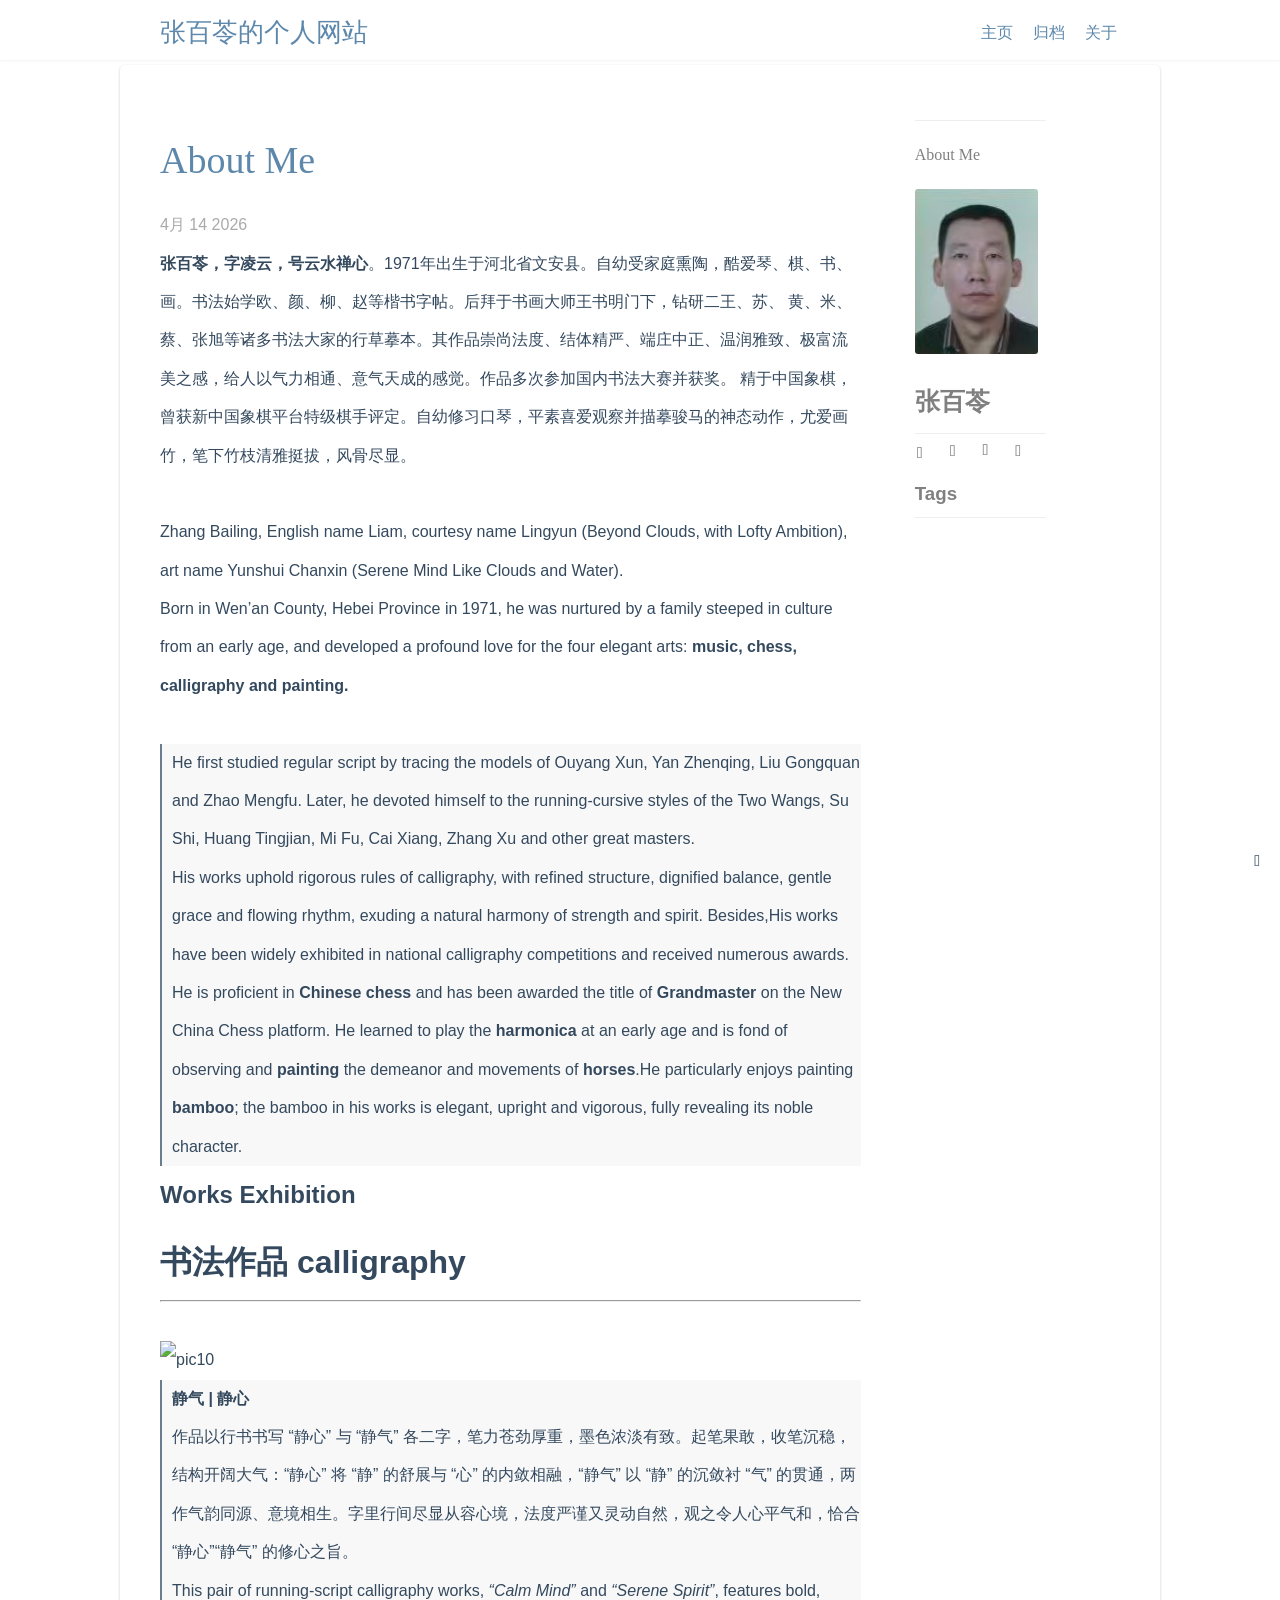
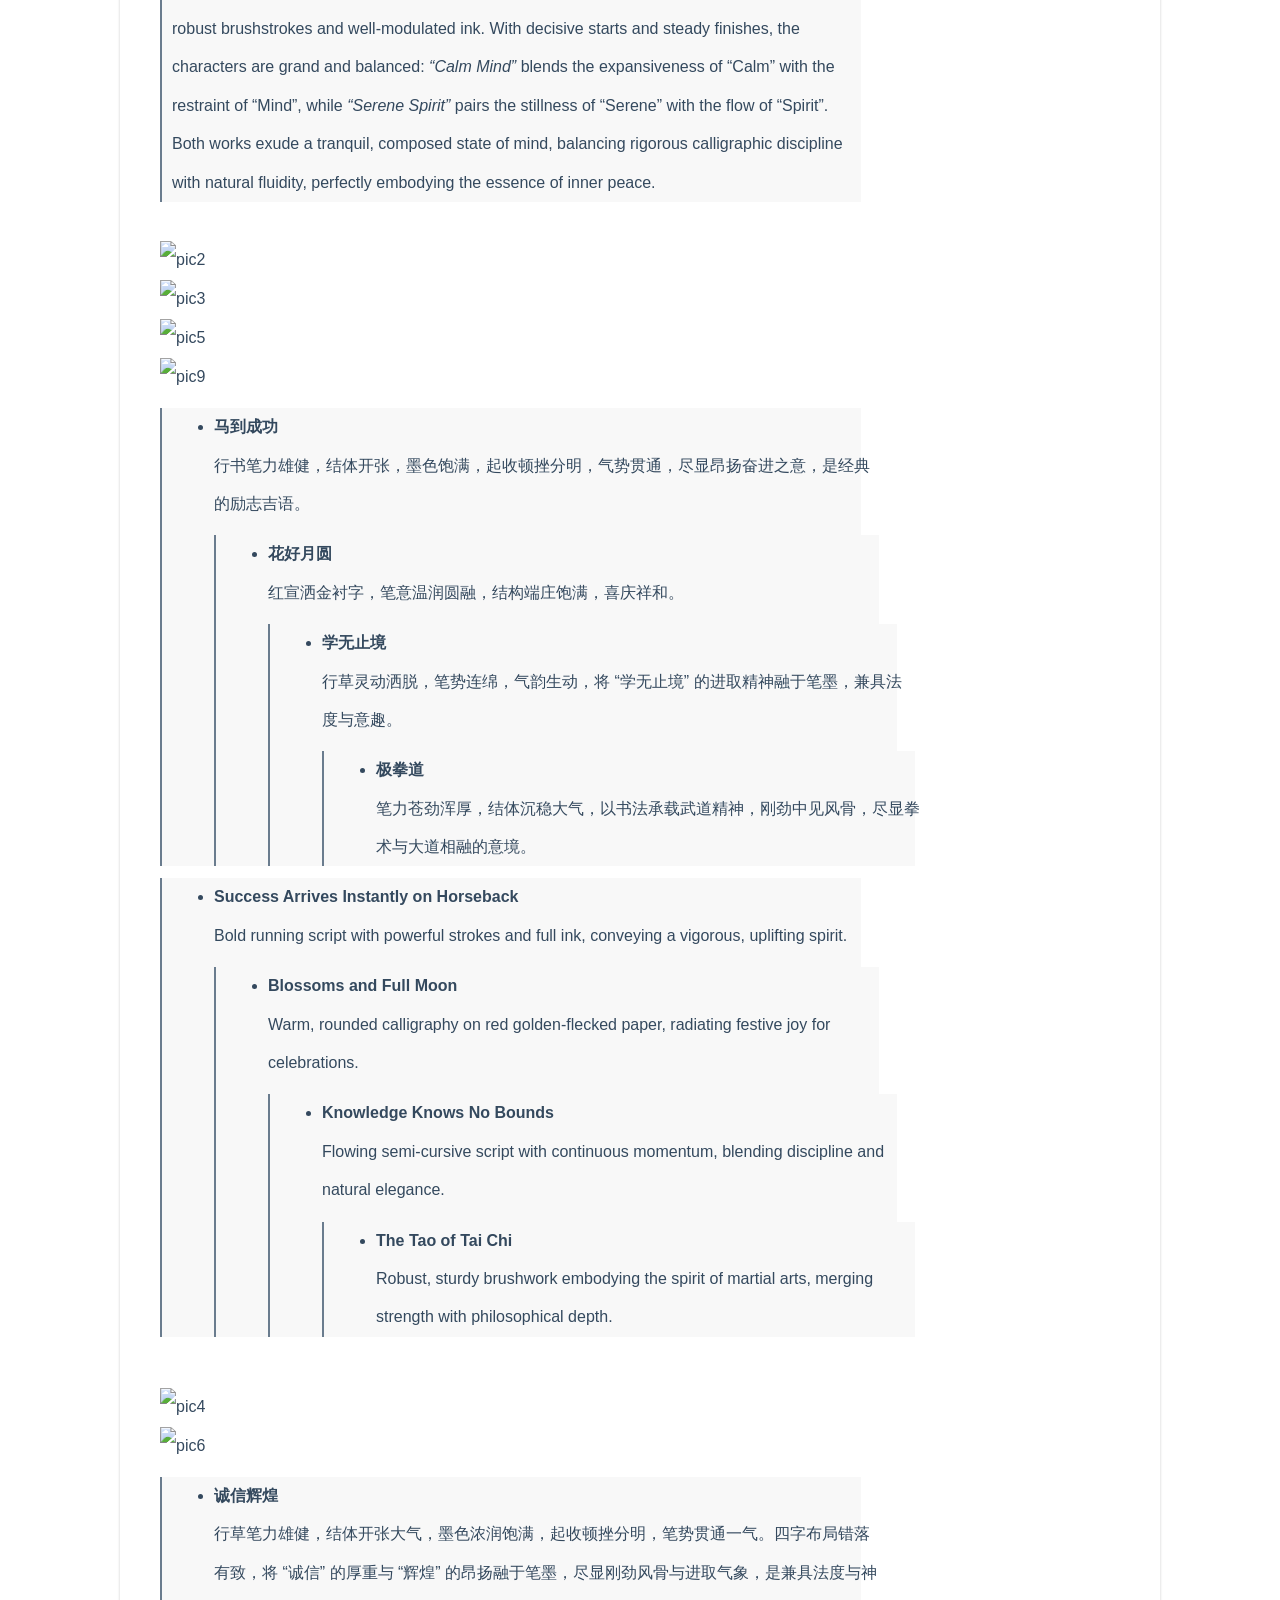
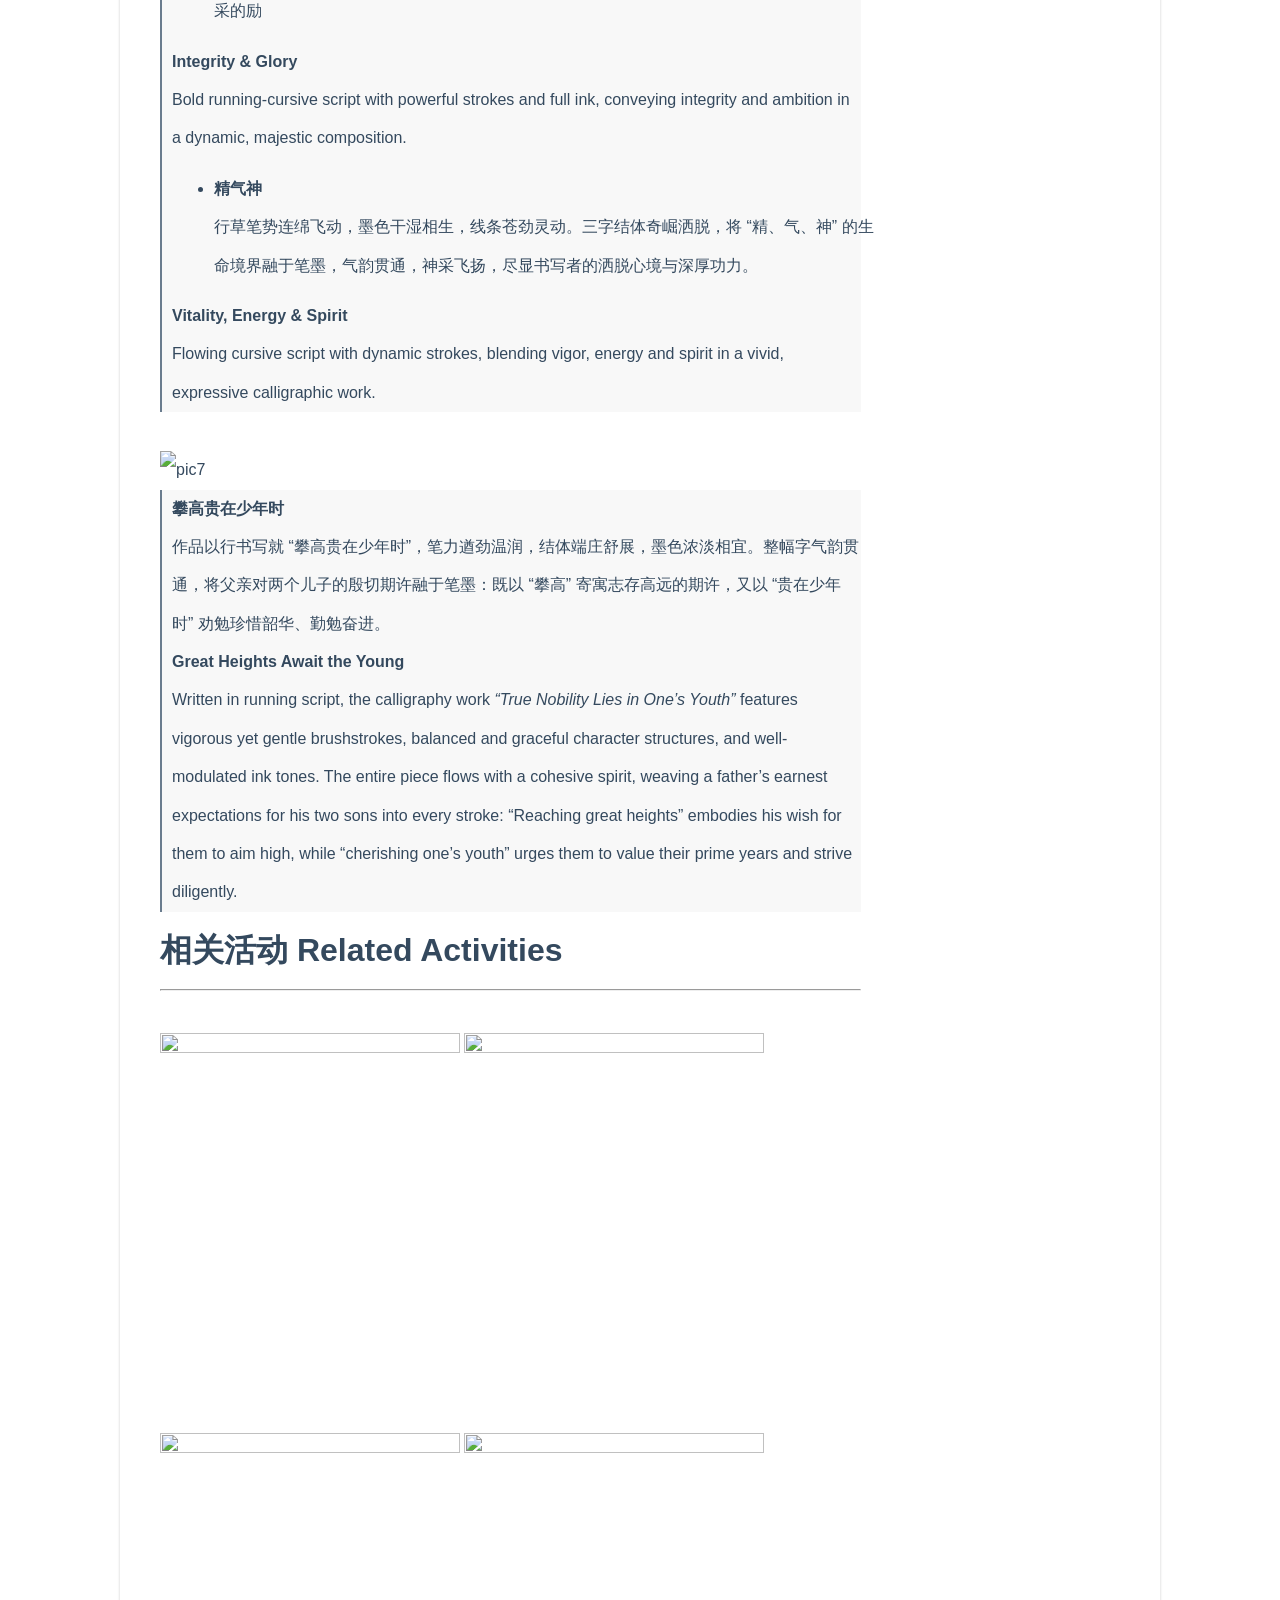
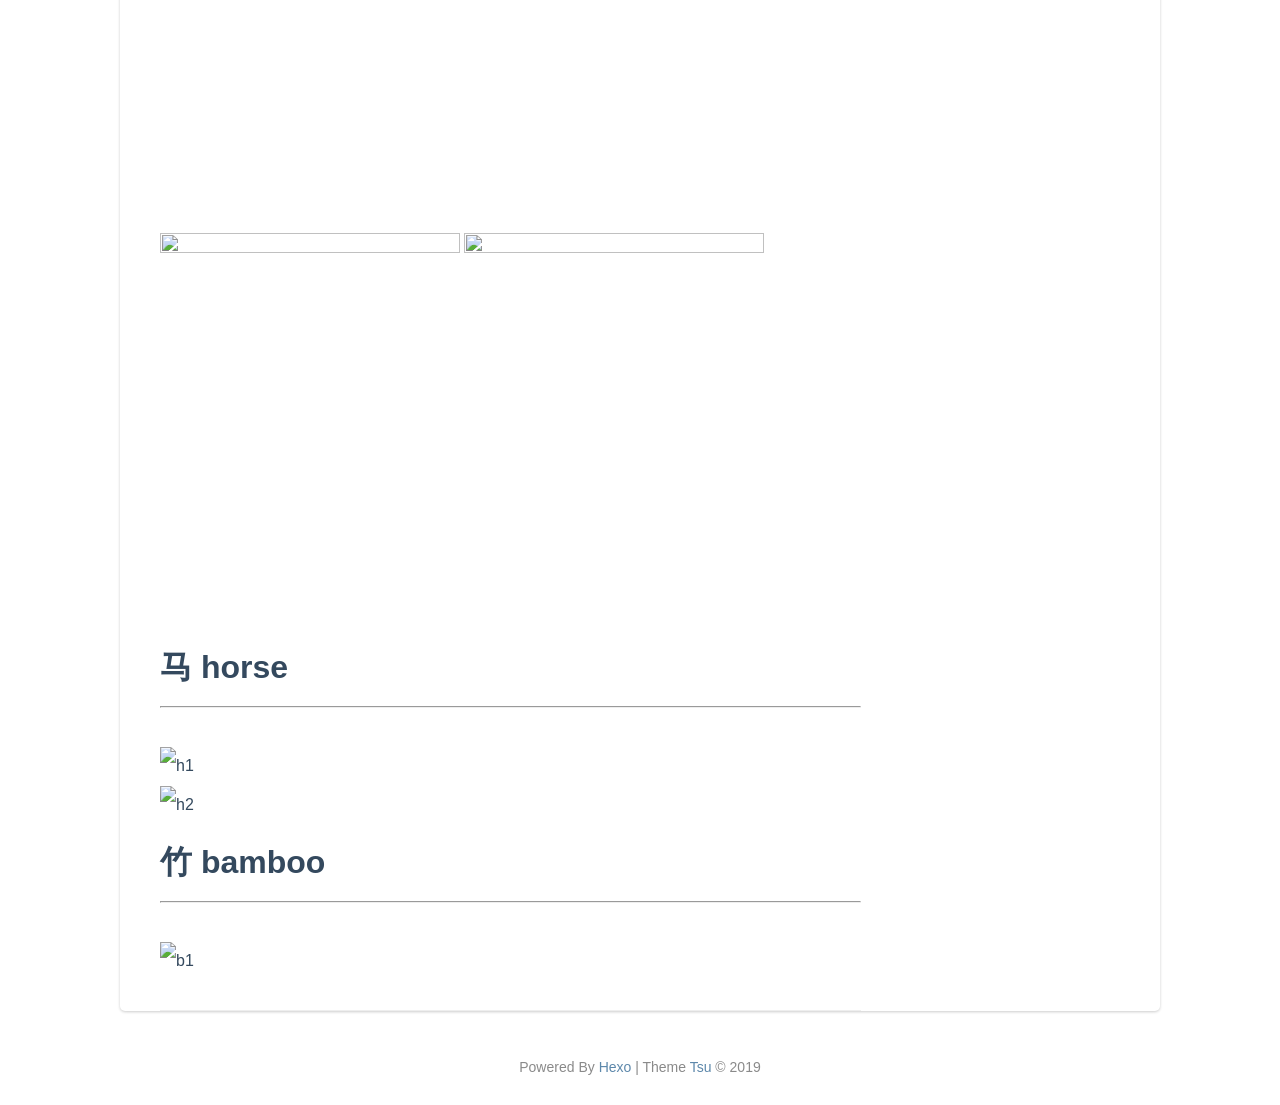
==== index.html @ a0eefcd8 "Site updated: 2026-04-15 11:40:55" ====
<!DOCTYPE html>
<html>
    <head>
    <meta charset="utf-8">
<meta name="viewport" content="width=device-width, initial-scale=1, maximum-scale=1">


<title>张百苓的个人网站</title>


<link rel="stylesheet" href="/styles/main.css">


    <meta name="generator" content="Hexo 8.1.1"></head>
    <body>
        <div class="container">
            <header>
<div class="main">
<div class="title">
    <a href="#" class="logo">张百苓的个人网站</a>
</div>
<div class="site-nav">
    <ul id="menu" class="menu">
    
        <li class="menu-item text-underline">
            <a href="/">主页</a>
        </li>
    
        <li class="menu-item text-underline">
            <a href="/archives">归档</a>
        </li>
    
        <li class="menu-item text-underline">
            <a href="/about/">关于</a>
        </li>
            
    </ul>
</div>
</div>
</header>
            <main class="main">
                <section class="posts clearfix">
    <div class="posts-wrapper">
    
        <article class="post article-entry">
            <div class="post-title">
                <a class="post-title-link text-underline" href="/2026/04/14/hello-world/">About Me</a>
            </div>
            <p class="sub">4月 14 2026</p>
            <div class="post-content">
                
                    <p><strong>张百苓，字凌云，号云水禅心</strong>。1971年出生于河北省文安县。自幼受家庭熏陶，酷爱琴、棋、书、画。书法始学欧、颜、柳、赵等楷书字帖。后拜于书画大师王书明门下，钻研二王、苏、 黄、米、蔡、张旭等诸多书法大家的行草摹本。其作品崇尚法度、结体精严、端庄中正、温润雅致、极富流美之感，给人以气力相通、意气天成的感觉。作品多次参加国内书法大赛并获奖。 精于中国象棋，曾获新中国象棋平台特级棋手评定。自幼修习口琴，平素喜爱观察并描摹骏马的神态动作，尤爱画竹，笔下竹枝清雅挺拔，风骨尽显。</p>
<br>

<p>Zhang Bailing, English name  Liam, courtesy name Lingyun (Beyond Clouds, with Lofty Ambition), art name Yunshui Chanxin (Serene Mind Like Clouds and Water). </p>
<p>Born in Wen’an County, Hebei Province in 1971, he was nurtured by a family steeped in culture from an early age, and developed a profound love for the four elegant arts: <strong>music, chess, calligraphy and painting.</strong><br><br></p>
<blockquote>
<p>He first studied regular script by tracing the models of Ouyang Xun, Yan Zhenqing, Liu Gongquan and Zhao Mengfu. Later, he devoted himself to the running-cursive styles of the Two Wangs, Su Shi, Huang Tingjian, Mi Fu, Cai Xiang, Zhang Xu and other great masters.</p>
</blockquote>
<blockquote>
<p>His works uphold rigorous rules of calligraphy, with refined structure, dignified balance, gentle grace and flowing rhythm, exuding a natural harmony of strength and spirit. Besides,His works have been widely exhibited in national calligraphy competitions and received numerous awards.</p>
</blockquote>
<blockquote>
<p>He is proficient in <strong>Chinese chess</strong> and has been awarded the title of <strong>Grandmaster</strong> on the New China Chess platform. He learned to play the <strong>harmonica</strong> at an early age and is fond of observing and <strong>painting</strong> the demeanor and movements of <strong>horses</strong>.He particularly enjoys painting <strong>bamboo</strong>; the bamboo in his works is elegant, upright and vigorous, fully revealing its noble character.</p>
</blockquote>
<h2 id="Works-Exhibition"><a href="#Works-Exhibition" class="headerlink" title="Works Exhibition"></a>Works Exhibition</h2><h1 id="书法作品-calligraphy"><a href="#书法作品-calligraphy" class="headerlink" title="书法作品 calligraphy"></a>书法作品 calligraphy</h1><hr>
<br>

<p><img src="https://picgo-1398775008.cos.ap-guangzhou.myqcloud.com/799c5577877974f880c52cbcc6b7584.jpg" alt="pic10"></p>
<blockquote>
<p><strong>静气 | 静心</strong></p>
<p>作品以行书书写 “静心” 与 “静气” 各二字，笔力苍劲厚重，墨色浓淡有致。起笔果敢，收笔沉稳，结构开阔大气：“静心” 将 “静” 的舒展与 “心” 的内敛相融，“静气” 以 “静” 的沉敛衬 “气” 的贯通，两作气韵同源、意境相生。字里行间尽显从容心境，法度严谨又灵动自然，观之令人心平气和，恰合 “静心”“静气” 的修心之旨。</p>
<p>This pair of running-script calligraphy works, <em>“Calm Mind”</em> and <em>“Serene Spirit”</em>, features bold, robust brushstrokes and well-modulated ink. With decisive starts and steady finishes, the characters are grand and balanced: <em>“Calm Mind”</em> blends the expansiveness of “Calm” with the restraint of “Mind”, while <em>“Serene Spirit”</em> pairs the stillness of “Serene” with the flow of “Spirit”. Both works exude a tranquil, composed state of mind, balancing rigorous calligraphic discipline with natural fluidity, perfectly embodying the essence of inner peace.</p>
</blockquote>
<br>

<p><img src="https://picgo-1398775008.cos.ap-guangzhou.myqcloud.com/%E4%B9%A6%E6%B3%95%20(1).jpg" alt="pic2"><br><img src="https://picgo-1398775008.cos.ap-guangzhou.myqcloud.com/%E4%B9%A6%E6%B3%95%20(2).jpg" alt="pic3"><br><img src="https://picgo-1398775008.cos.ap-guangzhou.myqcloud.com/%E4%B9%A6%E6%B3%95%20(4).jpg" alt="pic5"><br><img src="https://picgo-1398775008.cos.ap-guangzhou.myqcloud.com/%E4%B9%A6%E6%B3%95%20(8).jpg" alt="pic9">	</p>
<blockquote>
<ul>
<li><strong>马到成功</strong><br>行书笔力雄健，结体开张，墨色饱满，起收顿挫分明，气势贯通，尽显昂扬奋进之意，是经典的励志吉语。<blockquote>
<ul>
<li><strong>花好月圆</strong><br>红宣洒金衬字，笔意温润圆融，结构端庄饱满，喜庆祥和。<blockquote>
<ul>
<li><strong>学无止境</strong><br>行草灵动洒脱，笔势连绵，气韵生动，将 “学无止境” 的进取精神融于笔墨，兼具法度与意趣。<blockquote>
<ul>
<li><strong>极拳道</strong><br>笔力苍劲浑厚，结体沉稳大气，以书法承载武道精神，刚劲中见风骨，尽显拳术与大道相融的意境。</li>
</ul>
</blockquote>
</li>
</ul>
</blockquote>
</li>
</ul>
</blockquote>
</li>
</ul>
</blockquote>
<blockquote>
<ul>
<li><strong>Success Arrives Instantly on Horseback</strong><br>Bold running script with powerful strokes and full ink, conveying a vigorous, uplifting spirit.<blockquote>
<ul>
<li><strong>Blossoms and Full Moon</strong><br>Warm, rounded calligraphy on red golden-flecked paper, radiating festive joy for celebrations.<blockquote>
<ul>
<li><strong>Knowledge Knows No Bounds</strong><br>Flowing semi-cursive script with continuous momentum, blending discipline and natural elegance.<blockquote>
<ul>
<li><strong>The Tao of Tai Chi</strong><br>Robust, sturdy brushwork embodying the spirit of martial arts, merging strength with philosophical depth.</li>
</ul>
</blockquote>
</li>
</ul>
</blockquote>
</li>
</ul>
</blockquote>
</li>
</ul>
</blockquote>
<br>

<p><img src="https://picgo-1398775008.cos.ap-guangzhou.myqcloud.com/%E4%B9%A6%E6%B3%95%20(3).jpg" alt="pic4"><br><img src="https://picgo-1398775008.cos.ap-guangzhou.myqcloud.com/%E4%B9%A6%E6%B3%95%20(5).jpg" alt="pic6"></p>
<blockquote>
<ul>
<li><strong>诚信辉煌</strong><br> 行草笔力雄健，结体开张大气，墨色浓润饱满，起收顿挫分明，笔势贯通一气。四字布局错落有致，将 “诚信” 的厚重与 “辉煌” 的昂扬融于笔墨，尽显刚劲风骨与进取气象，是兼具法度与神采的励</li>
</ul>
<p> <strong>Integrity &amp; Glory</strong><br> Bold running-cursive script with powerful strokes and full ink, conveying integrity and ambition in a dynamic, majestic composition.</p>
<ul>
<li><strong>精气神</strong><br> 行草笔势连绵飞动，墨色干湿相生，线条苍劲灵动。三字结体奇崛洒脱，将 “精、气、神” 的生命境界融于笔墨，气韵贯通，神采飞扬，尽显书写者的洒脱心境与深厚功力。</li>
</ul>
<p> <strong>Vitality, Energy &amp; Spirit</strong><br> Flowing cursive script with dynamic strokes, blending vigor, energy and spirit in a vivid, expressive calligraphic work.</p>
</blockquote>
<br>

<p><img src="https://picgo-1398775008.cos.ap-guangzhou.myqcloud.com/%E4%B9%A6%E6%B3%95%20(6).jpg" alt="pic7"></p>
<blockquote>
<p><strong>攀高贵在少年时</strong></p>
<p>作品以行书写就 “攀高贵在少年时”，笔力遒劲温润，结体端庄舒展，墨色浓淡相宜。整幅字气韵贯通，将父亲对两个儿子的殷切期许融于笔墨：既以 “攀高” 寄寓志存高远的期许，又以 “贵在少年时” 劝勉珍惜韶华、勤勉奋进。</p>
<p><strong>Great Heights Await the Young</strong></p>
<p>Written in running script, the calligraphy work <em>“True Nobility Lies in One’s Youth”</em> features vigorous yet gentle brushstrokes, balanced and graceful character structures, and well-modulated ink tones. The entire piece flows with a cohesive spirit, weaving a father’s earnest expectations for his two sons into every stroke: “Reaching great heights” embodies his wish for them to aim high, while “cherishing one’s youth” urges them to value their prime years and strive diligently.</p>
</blockquote>
<h1 id="相关活动-Related-Activities"><a href="#相关活动-Related-Activities" class="headerlink" title="相关活动 Related Activities"></a>相关活动 Related Activities</h1><hr>
<br>
<img src="https://picgo-1398775008.cos.ap-guangzhou.myqcloud.com/%E6%B4%BB%E5%8A%A81.png" class="RA1" width="300" height="400">
<img src="https://picgo-1398775008.cos.ap-guangzhou.myqcloud.com/%E6%B4%BB%E5%8A%A83%20(1).jpg" class="RA2" width="300" height="400">
<img src="https://picgo-1398775008.cos.ap-guangzhou.myqcloud.com/%E6%B4%BB%E5%8A%A83%20(2).jpg" class="RA3" width="300" height="400">
<img src="https://picgo-1398775008.cos.ap-guangzhou.myqcloud.com/%E6%B4%BB%E5%8A%A84.jpg" class="RA4" width="300" height="400">
<img src="https://picgo-1398775008.cos.ap-guangzhou.myqcloud.com/%E6%B4%BB%E5%8A%A85.jpg" class="RA5" width="300" height="400">
<img src="https://picgo-1398775008.cos.ap-guangzhou.myqcloud.com/%E6%B4%BB%E5%8A%A86.jpg" class="RA6" width="300" height="400">

<h1 id="马-horse"><a href="#马-horse" class="headerlink" title="马 horse"></a>马 horse</h1><hr>
<br>

<p><img src="https://picgo-1398775008.cos.ap-guangzhou.myqcloud.com/%E9%A9%AC1.jpg" alt="h1"><br><img src="https://picgo-1398775008.cos.ap-guangzhou.myqcloud.com/%E9%A9%AC2.jpg" alt="h2"></p>
<h1 id="竹-bamboo"><a href="#竹-bamboo" class="headerlink" title="竹 bamboo"></a>竹 bamboo</h1><hr>
<br>

<p><img src="https://picgo-1398775008.cos.ap-guangzhou.myqcloud.com/%E7%AB%B9%E5%AD%90.jpg" alt="b1"></p>

                
            </div>
        </article>
    
</div>
<div class="side-bar">


    <div class="avator" id="avator">
    <div class="title">
        <a href="#" class="text-underline">About Me</a>
    </div>
        <img src="/avatar.jpg" class="ava-img">
        <h3 class="author">张百苓</h3>
        <div class="icon-list">
        <a href="yourweibo"><i class="iconfont icon-weibo icon-item"></i></a>
        <a href="mailto:youremail"><i class="iconfont icon-email icon-item"></i></a>
        <a href="yourgithub"><i class="iconfont icon-github icon-item"></i></a>
        <a href="yourlinkedin"><i class="iconfont icon-linkedin icon-item"></i></a>
        </div>
    <div class="tags">
    <h3 class="tags-title">Tags</h3>
    
</div>
    </div>
</div>

</section>



            </main>
            <div class="copyright">
  <div class="text">Powered By
    <a target="_blank" rel="noopener" href="https://hexo.io/">Hexo</a> | Theme <a target="_blank" rel="noopener" href="https://github.com/zjx137/hexo-theme-Tsu">Tsu</a> &copy 2019
  </div>
</div>

        </div>
    <div class="back-to-top" id="back-to-top">
            <i class="iconfont icon-up"></i>
    </div>
        
    </body>
    
<script src="/js/jquery-3.3.1.min.js"></script>

    
<script src="/js/back-to-top.js"></script>

    
<script src="/js/scroll.js"></script>

    <!-- MathJax配置，可通过单美元符号书写行内公式等 -->
<script type="text/x-mathjax-config">
    MathJax.Hub.Config({
    "HTML-CSS": { 
        preferredFont: "TeX", 
        availableFonts: ["STIX","TeX"], 
        linebreaks: { automatic:true }, 
        EqnChunk: (MathJax.Hub.Browser.isMobile ? 10 : 50) 
    },
    tex2jax: { 
        inlineMath: [ ["$", "$"], ["\\(","\\)"] ], 
        processEscapes: true, 
        ignoreClass: "tex2jax_ignore|dno",
        skipTags: ['script', 'noscript', 'style', 'textarea', 'pre', 'code']
    },
    TeX: {  
        equationNumbers: { autoNumber: "AMS" },
        noUndefined: { attributes: { mathcolor: "red", mathbackground: "#FFEEEE", mathsize: "90%" } }, 
        Macros: { href: "{}" } 
    },
    messageStyle: "none"
    }); 
</script>
<!-- 给MathJax元素添加has-jax class -->
<script type="text/x-mathjax-config">
    MathJax.Hub.Queue(function() {
        var all = MathJax.Hub.getAllJax(), i;
        for(i=0; i < all.length; i += 1) {
            all[i].SourceElement().parentNode.className += ' has-jax';
        }
    });
</script>
<!-- 通过连接CDN加载MathJax的js代码 -->
<script type="text/javascript" async
  src="https://cdnjs.cloudflare.com/ajax/libs/mathjax/2.7.1/MathJax.js?config=TeX-MML-AM_CHTML">
</script>

</html>
---- styles/main.css ----
* {
  box-sizing: border-box;
  margin: 0;
  padding: 0;
}
.main {
  margin: 5px auto;
  max-width: 1040px;
  width: 90%;
  padding: 0 40px;
  border-radius: 5px;
  box-shadow: 0 1px 3px rgba(0,0,0,0.2);
}
a {
  text-decoration: none;
  color: #5d88ab;
}
*::selection {
  color: #fff;
  background-color: #34495e;
}
.mjx-chtml {
  white-space: normal !important;
}
ul {
  list-style: none;
}
body {
  color: #34495e;
  line-height: 2.4;
  font-family: "Open Sans", "PingFang SC", "Hiragino Sans GB", "Microsoft Yahei", "Microsoft Jhenghei", sans-serif;
  font-weight: normal;
}
.text-underline {
  display: inline;
  text-align: center;
  position: relative;
}
.text-underline::after {
  position: absolute;
  left: 0;
  top: 92%;
  content: "";
  background-color: #5f84a9;
  width: 97%;
  transform: scale(0);
  -webkit-transform: scale(0);
  transition: all 0.5s;
  -webkit-transition: all 0.5s;
}
.text-underline:hover::after {
  height: 2px;
  -webkit-transform: scale(1);
  transform: scale(1);
}
.img_bot {
  position: fixed;
  width: 20%;
  height: 60%;
  bottom: 0px;
  right: -2px;
}
.mjx-chtml {
  line-height: 1px;
  white-space: normal;
}
input[type="checkbox"] {
  width: 20px;
  height: 15px;
}
@import url("https://fonts.googleapis.com/css?family=Montserrat");
@font-face {
  font-family: "myFirstFont";
  src: url("/fonts/Montserrat-Light.otf");
}
header {
  display: block;
  box-shadow: 0 0 3px rgba(0,0,0,0.1);
  height: 65px;
  margin-top: -5px;
  line-height: 65px;
  font-family: 'Montserrat Light';
}
header .title {
  float: left;
  position: relative;
  font-size: 26px;
  font-family: "myFirstFont";
}
header .site-nav {
  float: right;
  margin-right: -12px;
}
header .site-nav .menu {
  display: block;
  font-family: "myFirstFont";
  position: relative;
  font-family: "myFirstFont";
  padding-left: 0;
  padding-right: 0px;
}
header .site-nav .menu .menu-item {
  display: inline-block;
  margin-right: 15px;
  font-size: 16px;
}
header:before,
header:after {
  content: " ";
  display: table;
}
header:after {
  clear: both;
}
@media only screen and (max-width: 520px) {
  .title {
    display: none;
  }
}
.posts-wrapper {
  margin-top: 20px;
  border-radius: 8px;
  float: left;
  width: 73%;
}
.posts-wrapper .post {
  padding: 30px 0px;
  border-bottom: 1px solid #eee;
}
.post-title {
  font-size: 38px;
  color: #555;
  font-family: 'Montserrat';
}
.sub {
  color: #aaa;
  margin-bottom: 0px;
}
.clearfix {
  zoom: 1;
}
.clearfix:after {
  display: block;
  clear: both;
  content: "";
  visibility: hidden;
  height: 0;
}
.post-wrapper {
  margin-top: 20px;
}
.post-wrapper .post {
  padding: 30px 20px;
  border-bottom: 1px solid #eee;
}
code,
pre {
  padding: 7px;
  font-size: 14px;
  font-family: Consolas;
  background: #f0f0f0;
}
code {
  padding: 3px 5px;
  border-radius: 4px;
  color: #6a7c8e;
}
.highlight {
  margin: 1em 0;
  border-radius: 5px;
  overflow-x: auto;
  box-shadow: 1px 1px 2px rgba(0,0,0,0.125);
  position: relative;
}
.highlight table {
  position: relative;
  max-width: none;
}
.highlight table::after {
  position: absolute;
  top: 0;
  right: 0;
  left: 0;
  padding: 2px 7px;
  font-size: 14px;
  font-weight: bold;
  color: #fefefe;
  background: #34495e;
  content: 'Code';
}
.highlight figcaption {
  position: absolute;
  top: 0;
  width: 100%;
  padding: 2px 7px;
  font-size: 14px;
  font-weight: bold;
  color: #808080,;
  background: #34495e;
  z-index: 20;
  overflow-x: hidden;
  box-sizing: border-box;
  color: #fff;
}
.highlight figcaption > a {
  position: absolute;
  right: 0;
  display: inline-box;
  margin-right: 7px;
  font-weight: 400;
}
.highlight figcaption > a:hover {
  text-decoration: none;
  border: 0;
}
.highlight .code pre {
  margin: 0;
  padding: 40px 10px 10px;
}
.highlight .code pre {
  margin: 0;
  padding: 40px 10px 10px;
}
.highlight .gutter {
  width: 10px;
  color: $gray;
}
.highlight .gutter pre {
  margin: 0;
  padding: 40px 7px 10px;
}
.highlight .line {
  height: 21px;
}
.highlight table,
.highlight tr,
.highlight td {
  margin: 0;
  padding: 0;
  width: 100.1%;
  border-collapse: collapse;
}
pre .comment,
pre .title {
  color: #999;
}
pre .variable,
pre .attribute,
pre .tag,
pre .regexp,
pre .ruby .constant,
pre .xml .tag .title,
pre .xml .pi,
pre .xml .doctype,
pre .html .doctype,
pre .css .id,
pre .css .class,
pre .css .pseudo {
  color: #f2777a;
}
pre .number,
pre .preprocessor,
pre .built_in,
pre .literal,
pre .params,
pre .constant {
  color: #f99157;
}
pre .class,
pre .ruby .class .title,
pre .css .rules .attribute {
  color: #16982b;
}
pre .string,
pre .value,
pre .inheritance,
pre .header,
pre .ruby .symbol,
pre .xml .cdata {
  color: #16982b;
}
pre .css .hexcolor {
  color: #6cc;
}
pre .function,
pre .python .decorator,
pre .python .title,
pre .ruby .function .title,
pre .ruby .title .keyword,
pre .perl .sub,
pre .javascript .title,
pre .coffeescript .title {
  color: #69c;
}
pre .keyword,
pre .javascript .function {
  color: #c9c;
}
.archive {
  margin: 1em auto;
  padding: 30px 50px;
  border-bottom: 1px solid #eee;
}
.archive .post-archive {
  list-style: none;
  padding: 0;
}
.archive .post-archive .collect-year {
  font-size: 20px;
}
.archive .post-archive .collect-year .post-date {
  display: inline-block;
  margin-right: 10px;
  color: #bababa;
}
.archive .post-archive .collect-year .post-title {
  color: #368ccb;
  text-decoration: none;
}
.archive .post-archive .collect-item {
  border-left: 1px solid #cacaca;
  margin-left: 2px;
}
.archive .post-archive .collect-item .time {
  font-size: 15px;
  color: #cacaca;
  margin-left: 25px;
}
.archive .post-archive .collect-item .title {
  color: #34495e;
  margin-left: 25px;
}
.archive .post-archive .collect-item .title:hover {
  color: #1e90ff;
}
.archive .post-archive .collect-item:hover {
  transition: 0.2s ease-out;
  transform: translateX(5px);
  border-left: 2px solid #5d88ab;
}
.page-nav,
.paginator {
  padding-bottom: 10px;
}
.page-nav .next,
.paginator .next {
  margin-right: 16px;
  float: right;
}
.page-nav .next:hover,
.paginator .next:hover {
  transition: 0.2s ease-out;
  transform: translateX(5px);
}
.page-nav .prev,
.paginator .prev {
  margin-left: 16px;
  float: left;
}
.page-nav .prev:hover,
.paginator .prev:hover {
  transition: 0.2s ease-out;
  transform: translateX(-5px);
}
.post-nav {
  padding: 15px 18px;
}
.post-nav a::before {
  content: '#';
}
@font-face {
  font-family: 'iconfont'; /* project id 96542 */
  src: url("//at.alicdn.com/t/font_8gx15cdpiaz41jor.eot");
  src: url("//at.alicdn.com/t/font_8gx15cdpiaz41jor.eot?#iefix") format('embedded-opentype'), url("//at.alicdn.com/t/font_8gx15cdpiaz41jor.woff") format('woff'), url("//at.alicdn.com/t/font_8gx15cdpiaz41jor.ttf") format('truetype'), url("//at.alicdn.com/t/font_8gx15cdpiaz41jor.svg#iconfont") format('svg');
}
.iconfont {
  font-family: "iconfont" !important;
  font-style: normal;
  -webkit-font-smoothing: antialiased;
  -webkit-text-stroke-width: 0.2px;
  -moz-osx-font-smoothing: grayscale;
  cursor: pointer;
}
.icon-linkedin:before {
  content: "\e60d";
  position: relative;
  top: -2px;
}
.icon-twitter:before {
  content: "\e600";
}
.icon-weibo:before {
  content: "\e602";
}
.icon-stack-overflow:before {
  content: "\e603";
  font-size: 0.85em;
  position: relative;
  top: -4px;
}
.icon-email:before {
  content: "\e605";
  position: relative;
  top: -2px;
}
.icon-facebook:before {
  content: "\e601";
  font-size: 0.95em;
  position: relative;
  top: -2px;
}
.icon-github:before {
  content: "\e606";
  position: relative;
  top: -3px;
}
.icon-rss:before {
  content: "\e604";
}
.icon-google:before {
  content: "\e609";
}
.icon-zhihu:before {
  content: "\e607";
  font-size: 0.9em;
  position: relative;
  top: -2px;
}
.icon-heart:before {
  content: "\e608";
}
.icon-right:before {
  content: "\e60a";
}
.icon-left:before {
  content: "\e60b";
}
.icon-up:before {
  content: "\e60c";
}
.icon-search:before {
  content: "\e60e";
}
.icon-close:before {
  content: "\e60f";
}
.copyright {
  color: #8a8a8a;
  text-align: center;
  margin: 40px auto 20px;
  max-width: 980px;
}
.copyright .text {
  text-align: center;
  font-size: 14px;
}
.post-content {
  vertical-align: middle;
}
.post-content a:hover {
  background-color: #c0c0c0;
  border-radius: 3px;
}
@for $i from 1 through 6 {
  .post-content h#$i {
    font-size: 1.3em;
    font-weight: 400;
    margin-top: 1.2em;
  }
}
.post-content h1 {
  font-size: 2em;
}
.post-content blockquote {
  padding-left: 10px;
  border-left: 2px solid #6a7c8e;
  background-color: #f8f8f8;
}
.post-content img {
  display: inline-block;
  max-width: 100%;
  height: auto;
  vertical-align: middle;
  position: relative;
}
.post-content > table {
  max-width: 100%;
  margin: 10px 0;
  border-spacing: 0;
}
.post-content > table th,
.post-content > table td {
  padding: 5px 15px;
  border: 1px double $content-table-border-color;
  text-align: left;
}
.post-content ul {
  list-style-type: disc;
  position: relative;
  left: 30px;
  margin: 12px;
}
.post-content ol {
  position: relative;
  left: 30px;
  margin: 12px;
}
.back-to-top {
  position: fixed;
  right: 20px;
  bottom: 20px;
  transition-property: transform;
  transition-timing-function: ease-out;
  transition-duration: 0.3s;
  z-index: 10;
}
.back-to-top:hover {
  transform: translateY(-5px);
}
._toc {
  position: absolute;
  top: 203px;
  width: 200px;
  margin-left: 1040px;
  border-left: 1px solid #eee;
  padding-left: 9px;
}
._toc .toc-title:before {
  font-family: "FontAwesome";
  content: "\f02c";
  margin-right: 0.5em;
}
._toc .toc-content li {
  list-style: none;
  white-space: nowrap;
}
._toc .toc-content li .toc-link {
  white-space: pre-wrap;
}
.active {
  background: #e5e9ef;
  display: block;
  width: 180px;
  margin-left: -10px;
  padding-left: 10px;
  line-height: 25px;
  border-left: 3px solid #34495e;
  box-shadow: 1px 1px 1px #ddd;
}
.side-bar {
  float: left;
}
.side-bar a {
  color: #808080;
}
.side-bar .title {
  color: #808080;
  font-family: Montserrat;
  margin: 15px 0;
}
.side-bar .avator {
  position: absolute;
  top: 150px;
  margin-left: 54px;
  border-top: 1px solid #eee;
}
.side-bar .avator .ava-img {
  max-width: 200px;
  max-height: 200px;
  border-radius: 3px;
}
.side-bar .avator .author {
  margin: 2px 0;
  color: #808080;
  font-size: 25px;
}
.side-bar .avator .icon-list {
  display: flex;
  justify-content: flex-start;
  border-top: 1px solid #eee;
}
.side-bar .avator .icon-list .icon-item {
  width: 10px;
  height: 10px;
  margin: 4px 25px 4px 2px;
}
@media only screen and (max-width: 750px) {
  #avator {
    display: none;
  }
  .posts-wrapper {
    width: 100%;
  }
  ._toc {
    display: none;
  }
  ._toc {
    display: none;
  }
}
.tags h3 {
  color: #808080;
  border-bottom: 1px solid #eee;
}
.tags .tag-list .tag-list-count {
  vertical-align: super;
  font-size: 0.6em;
  opacity: 0.6;
  top: -0.5em;
}
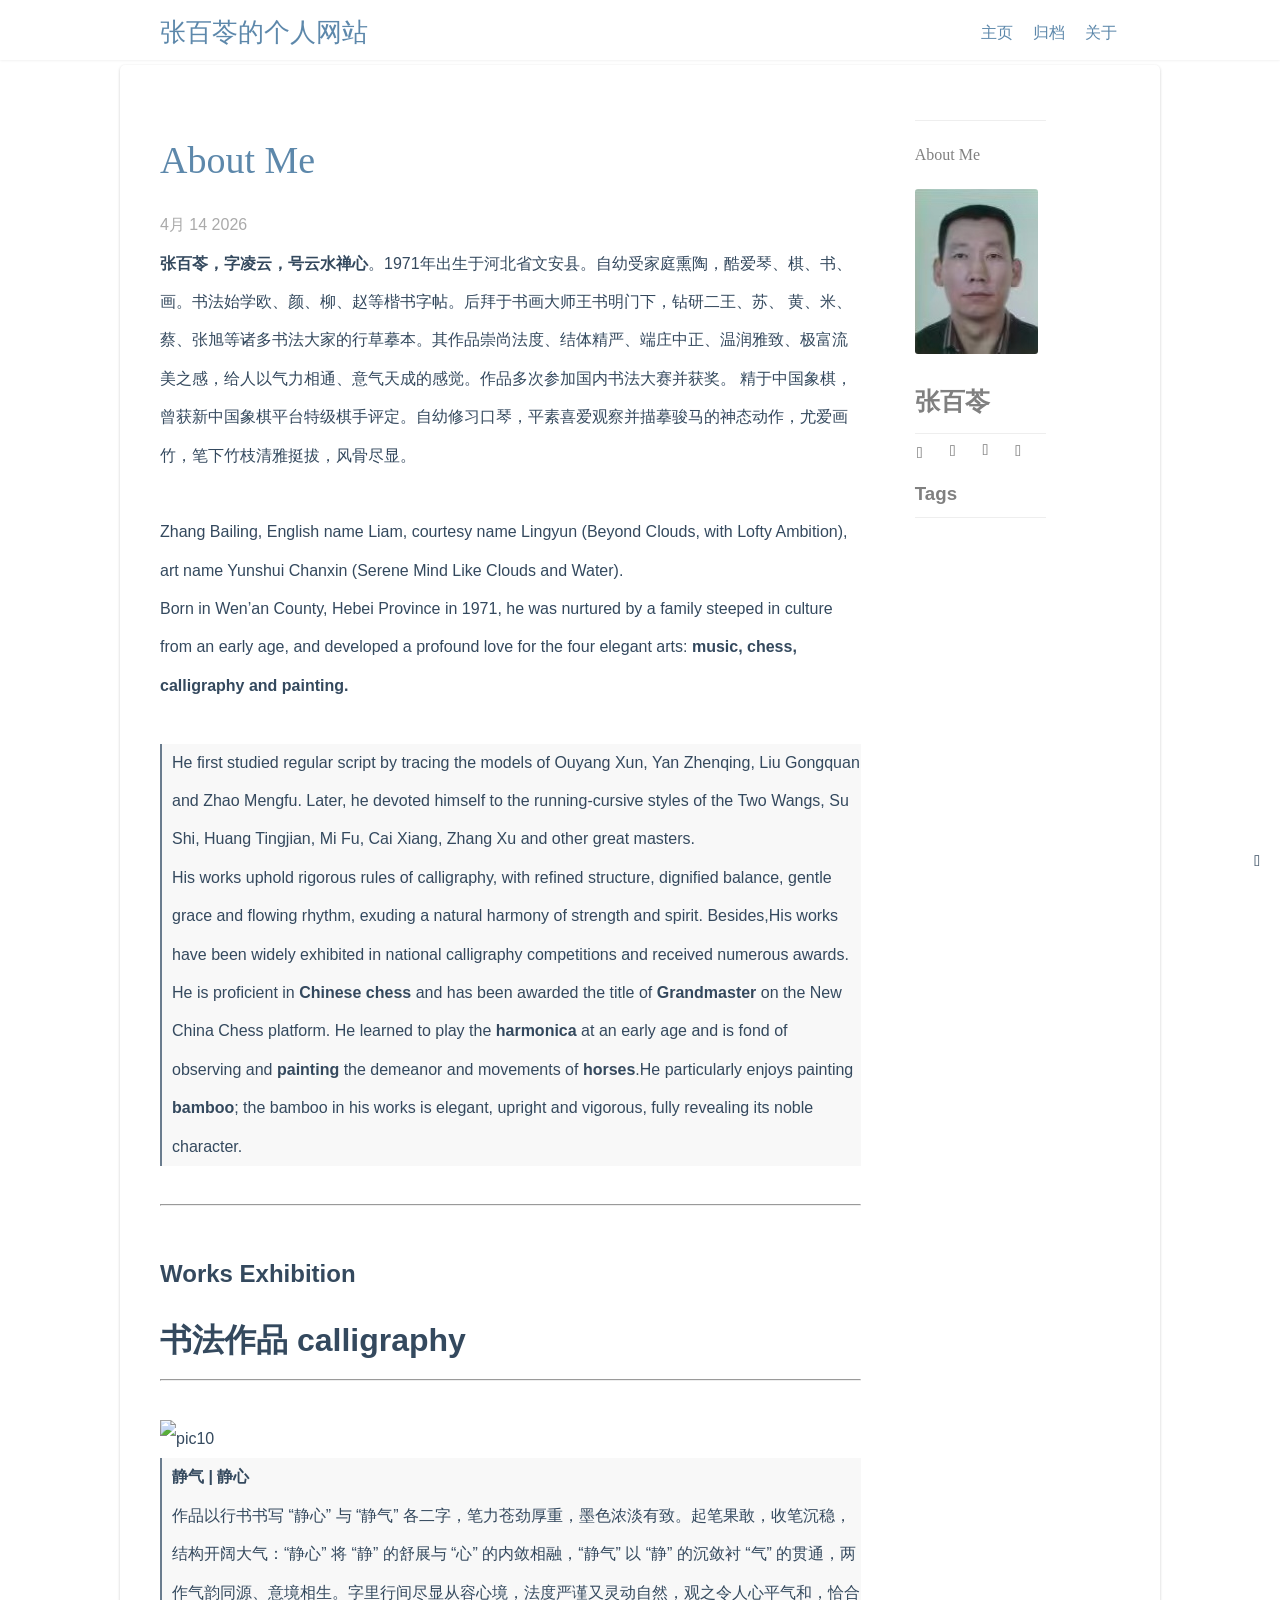
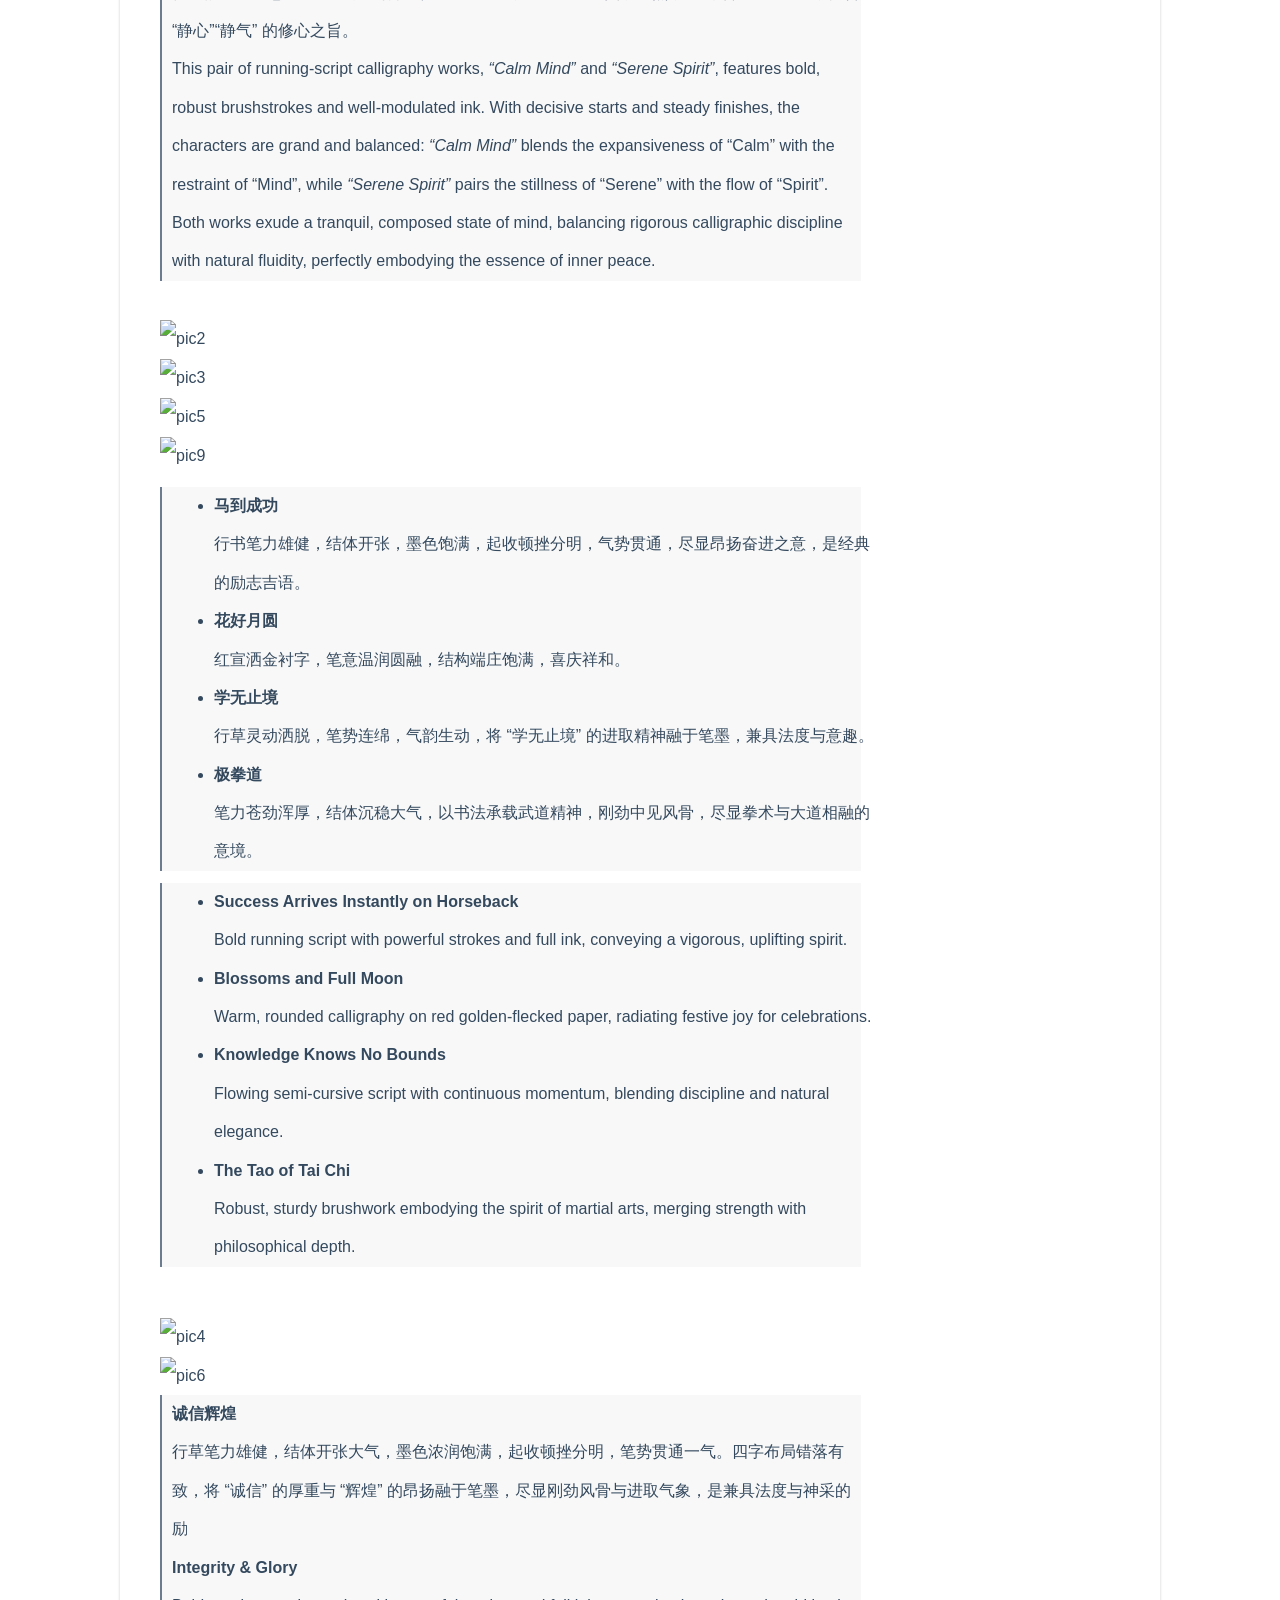
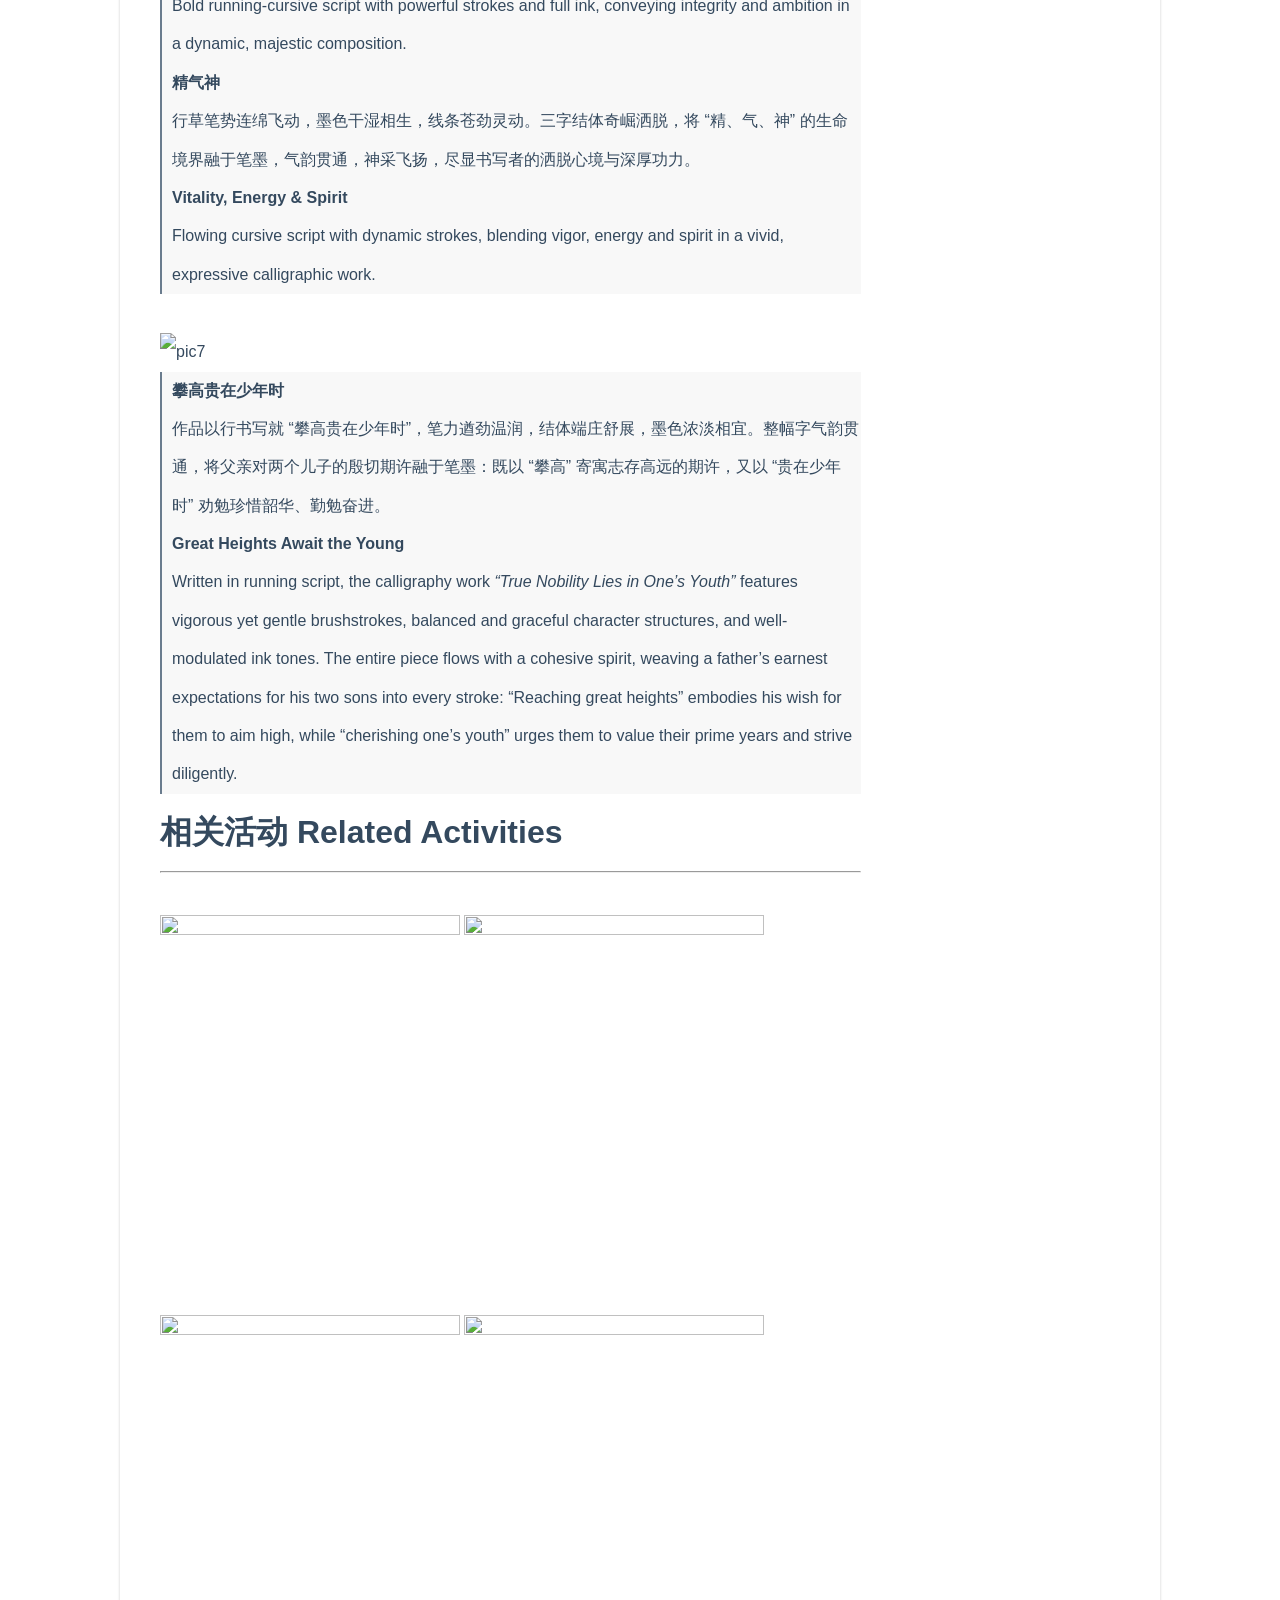
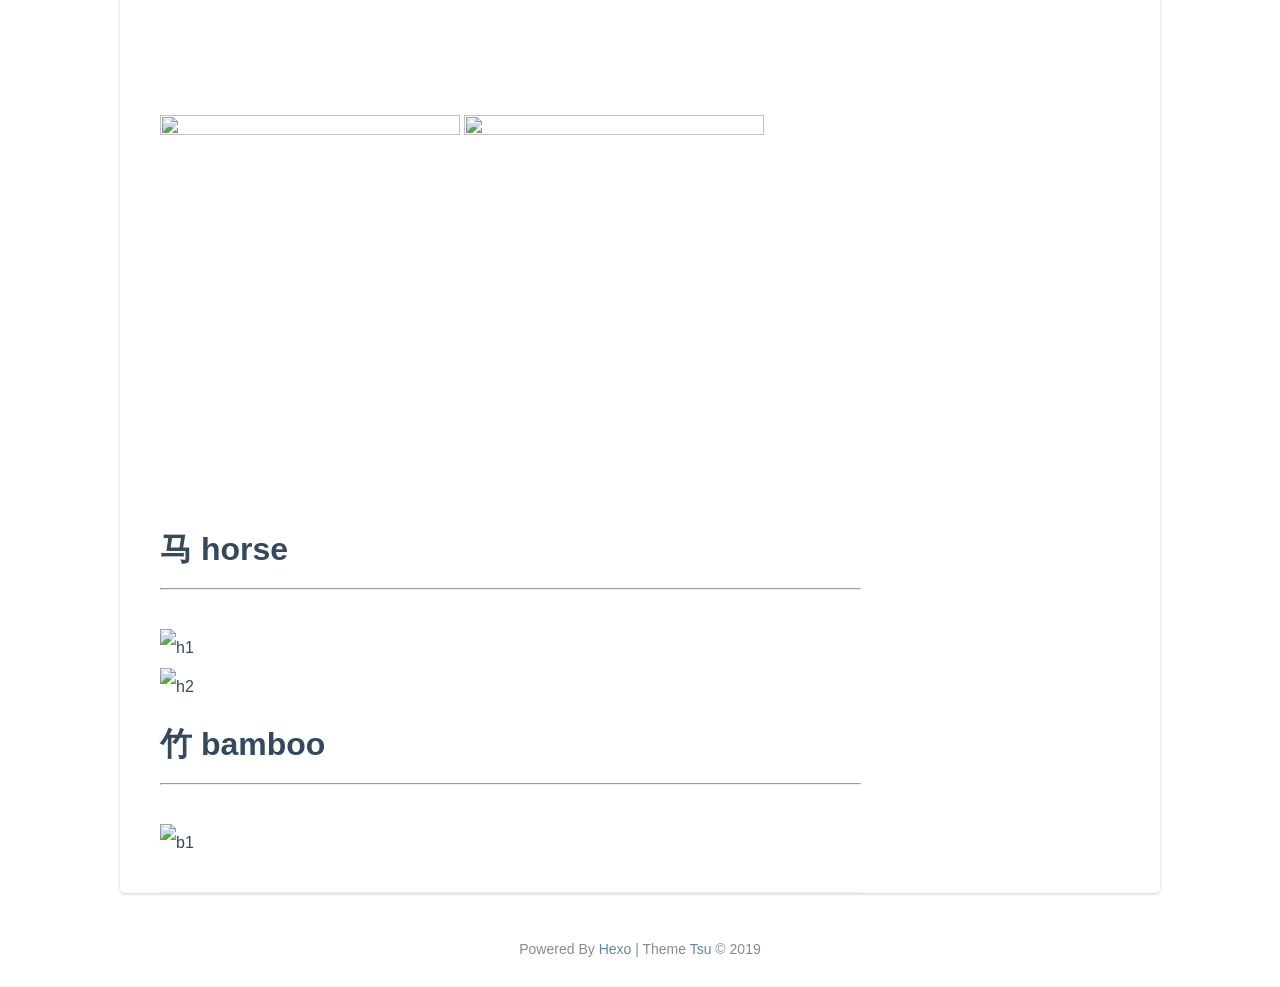
==== commit a2c1576b: "Site updated: 2026-04-15 11:44:45" ====
--- a/index.html
+++ b/index.html
@@ -63,6 +63,11 @@
 <blockquote>
 <p>He is proficient in <strong>Chinese chess</strong> and has been awarded the title of <strong>Grandmaster</strong> on the New China Chess platform. He learned to play the <strong>harmonica</strong> at an early age and is fond of observing and <strong>painting</strong> the demeanor and movements of <strong>horses</strong>.He particularly enjoys painting <strong>bamboo</strong>; the bamboo in his works is elegant, upright and vigorous, fully revealing its noble character.</p>
 </blockquote>
+<br>
+
+<hr>
+<br>
+
 <h2 id="Works-Exhibition"><a href="#Works-Exhibition" class="headerlink" title="Works Exhibition"></a>Works Exhibition</h2><h1 id="书法作品-calligraphy"><a href="#书法作品-calligraphy" class="headerlink" title="书法作品 calligraphy"></a>书法作品 calligraphy</h1><hr>
 <br>
 
@@ -77,56 +82,28 @@
 <p><img src="https://picgo-1398775008.cos.ap-guangzhou.myqcloud.com/%E4%B9%A6%E6%B3%95%20(1).jpg" alt="pic2"><br><img src="https://picgo-1398775008.cos.ap-guangzhou.myqcloud.com/%E4%B9%A6%E6%B3%95%20(2).jpg" alt="pic3"><br><img src="https://picgo-1398775008.cos.ap-guangzhou.myqcloud.com/%E4%B9%A6%E6%B3%95%20(4).jpg" alt="pic5"><br><img src="https://picgo-1398775008.cos.ap-guangzhou.myqcloud.com/%E4%B9%A6%E6%B3%95%20(8).jpg" alt="pic9">	</p>
 <blockquote>
 <ul>
-<li><strong>马到成功</strong><br>行书笔力雄健，结体开张，墨色饱满，起收顿挫分明，气势贯通，尽显昂扬奋进之意，是经典的励志吉语。<blockquote>
-<ul>
-<li><strong>花好月圆</strong><br>红宣洒金衬字，笔意温润圆融，结构端庄饱满，喜庆祥和。<blockquote>
-<ul>
-<li><strong>学无止境</strong><br>行草灵动洒脱，笔势连绵，气韵生动，将 “学无止境” 的进取精神融于笔墨，兼具法度与意趣。<blockquote>
-<ul>
+<li><strong>马到成功</strong><br>行书笔力雄健，结体开张，墨色饱满，起收顿挫分明，气势贯通，尽显昂扬奋进之意，是经典的励志吉语。</li>
+<li><strong>花好月圆</strong><br>红宣洒金衬字，笔意温润圆融，结构端庄饱满，喜庆祥和。</li>
+<li><strong>学无止境</strong><br>行草灵动洒脱，笔势连绵，气韵生动，将 “学无止境” 的进取精神融于笔墨，兼具法度与意趣。</li>
 <li><strong>极拳道</strong><br>笔力苍劲浑厚，结体沉稳大气，以书法承载武道精神，刚劲中见风骨，尽显拳术与大道相融的意境。</li>
 </ul>
 </blockquote>
-</li>
-</ul>
-</blockquote>
-</li>
-</ul>
-</blockquote>
-</li>
-</ul>
-</blockquote>
 <blockquote>
 <ul>
-<li><strong>Success Arrives Instantly on Horseback</strong><br>Bold running script with powerful strokes and full ink, conveying a vigorous, uplifting spirit.<blockquote>
-<ul>
-<li><strong>Blossoms and Full Moon</strong><br>Warm, rounded calligraphy on red golden-flecked paper, radiating festive joy for celebrations.<blockquote>
-<ul>
-<li><strong>Knowledge Knows No Bounds</strong><br>Flowing semi-cursive script with continuous momentum, blending discipline and natural elegance.<blockquote>
-<ul>
+<li><strong>Success Arrives Instantly on Horseback</strong><br>Bold running script with powerful strokes and full ink, conveying a vigorous, uplifting spirit.</li>
+<li><strong>Blossoms and Full Moon</strong><br>Warm, rounded calligraphy on red golden-flecked paper, radiating festive joy for celebrations.</li>
+<li><strong>Knowledge Knows No Bounds</strong><br>Flowing semi-cursive script with continuous momentum, blending discipline and natural elegance.</li>
 <li><strong>The Tao of Tai Chi</strong><br>Robust, sturdy brushwork embodying the spirit of martial arts, merging strength with philosophical depth.</li>
 </ul>
 </blockquote>
-</li>
-</ul>
-</blockquote>
-</li>
-</ul>
-</blockquote>
-</li>
-</ul>
-</blockquote>
 <br>
 
 <p><img src="https://picgo-1398775008.cos.ap-guangzhou.myqcloud.com/%E4%B9%A6%E6%B3%95%20(3).jpg" alt="pic4"><br><img src="https://picgo-1398775008.cos.ap-guangzhou.myqcloud.com/%E4%B9%A6%E6%B3%95%20(5).jpg" alt="pic6"></p>
 <blockquote>
-<ul>
-<li><strong>诚信辉煌</strong><br> 行草笔力雄健，结体开张大气，墨色浓润饱满，起收顿挫分明，笔势贯通一气。四字布局错落有致，将 “诚信” 的厚重与 “辉煌” 的昂扬融于笔墨，尽显刚劲风骨与进取气象，是兼具法度与神采的励</li>
-</ul>
-<p> <strong>Integrity &amp; Glory</strong><br> Bold running-cursive script with powerful strokes and full ink, conveying integrity and ambition in a dynamic, majestic composition.</p>
-<ul>
-<li><strong>精气神</strong><br> 行草笔势连绵飞动，墨色干湿相生，线条苍劲灵动。三字结体奇崛洒脱，将 “精、气、神” 的生命境界融于笔墨，气韵贯通，神采飞扬，尽显书写者的洒脱心境与深厚功力。</li>
-</ul>
-<p> <strong>Vitality, Energy &amp; Spirit</strong><br> Flowing cursive script with dynamic strokes, blending vigor, energy and spirit in a vivid, expressive calligraphic work.</p>
+<p><strong>诚信辉煌</strong><br>行草笔力雄健，结体开张大气，墨色浓润饱满，起收顿挫分明，笔势贯通一气。四字布局错落有致，将 “诚信” 的厚重与 “辉煌” 的昂扬融于笔墨，尽显刚劲风骨与进取气象，是兼具法度与神采的励</p>
+<p><strong>Integrity &amp; Glory</strong><br>Bold running-cursive script with powerful strokes and full ink, conveying integrity and ambition in a dynamic, majestic composition.</p>
+<p><strong>精气神</strong><br>行草笔势连绵飞动，墨色干湿相生，线条苍劲灵动。三字结体奇崛洒脱，将 “精、气、神” 的生命境界融于笔墨，气韵贯通，神采飞扬，尽显书写者的洒脱心境与深厚功力。</p>
+<p><strong>Vitality, Energy &amp; Spirit</strong><br>Flowing cursive script with dynamic strokes, blending vigor, energy and spirit in a vivid, expressive calligraphic work.</p>
 </blockquote>
 <br>
 
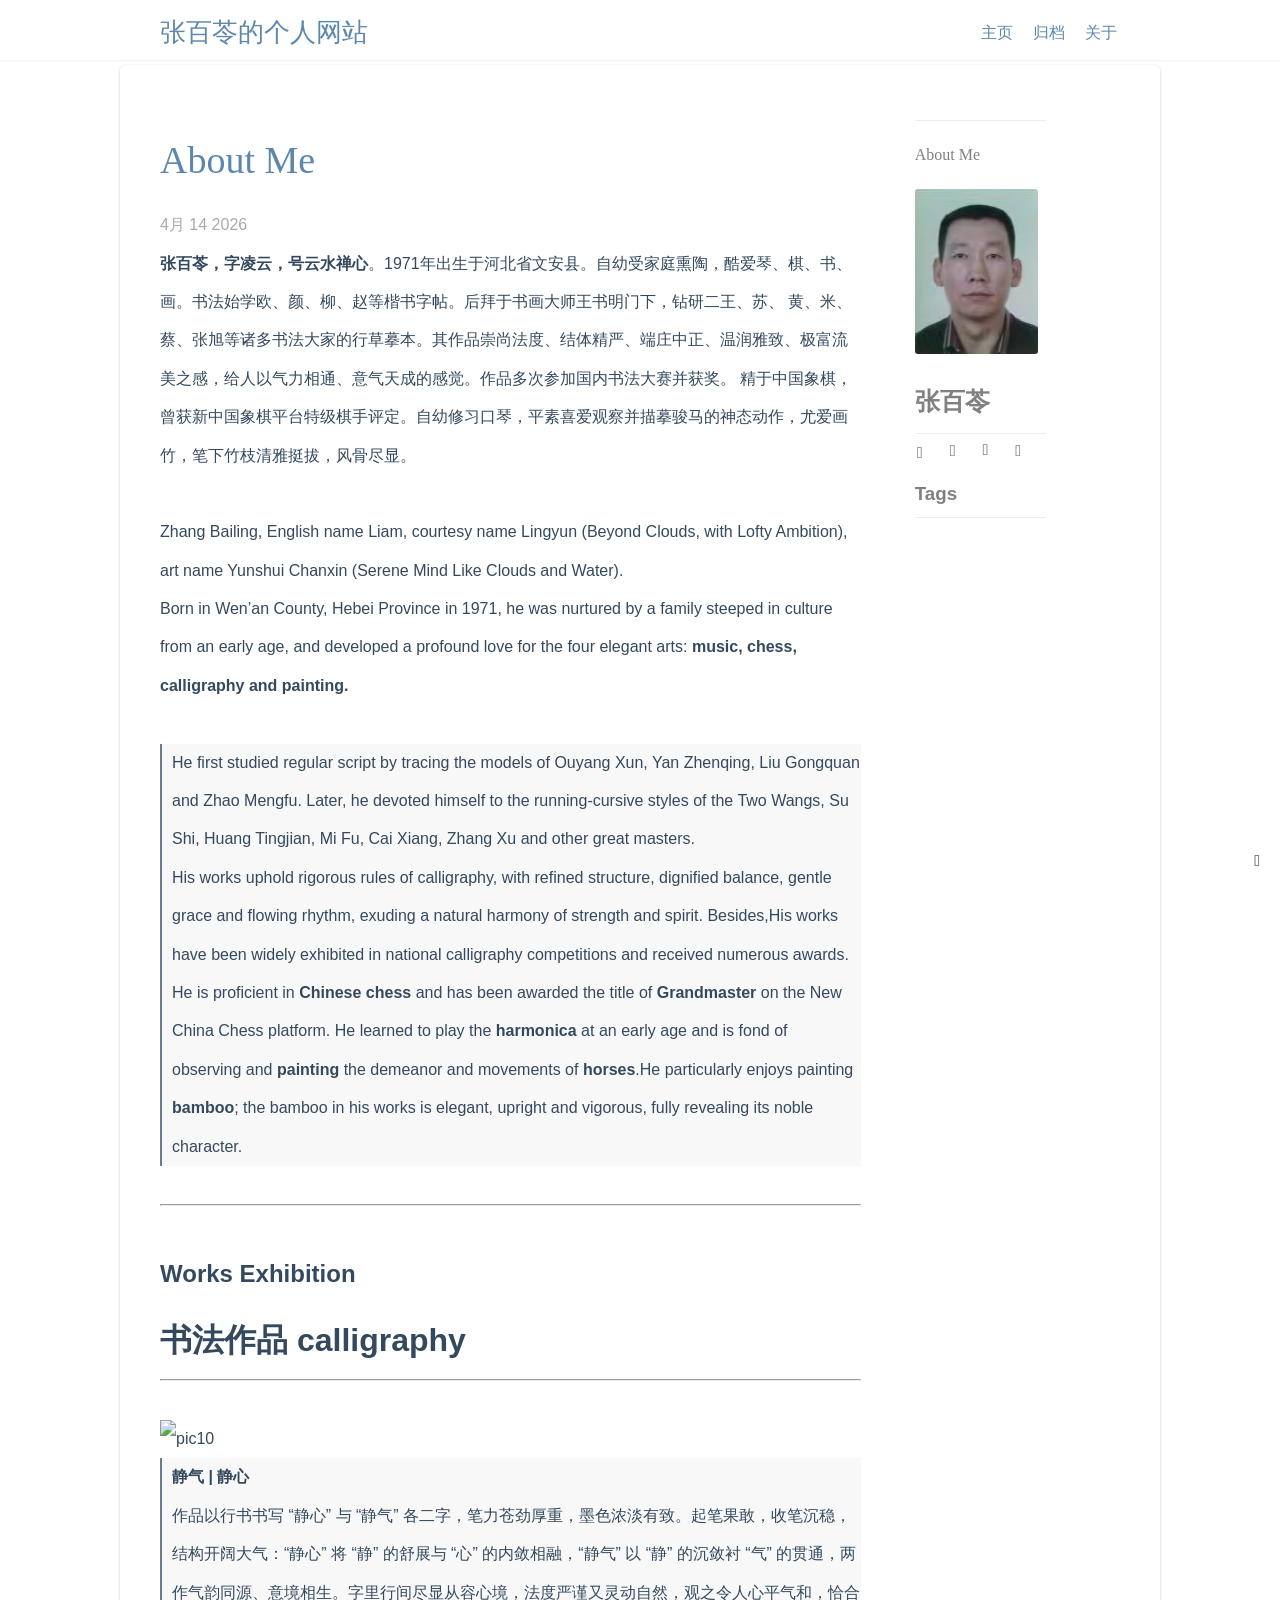
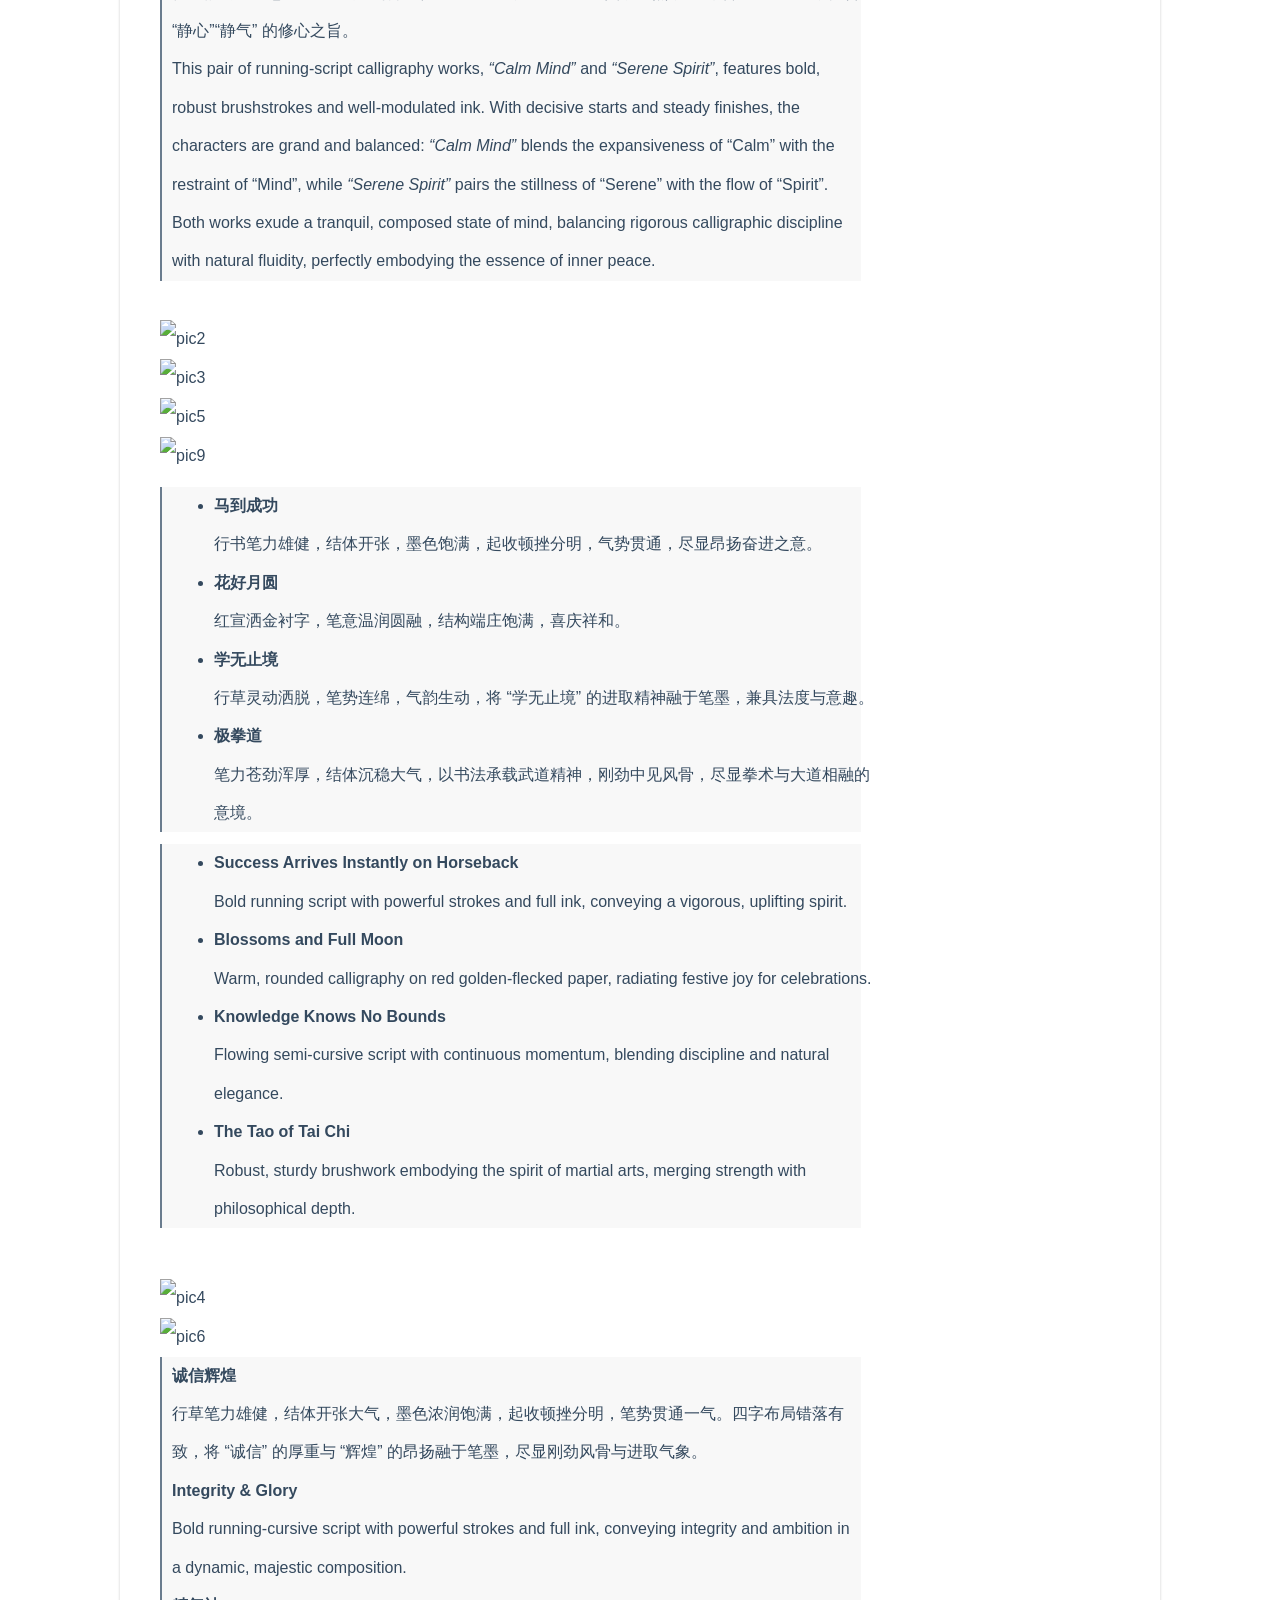
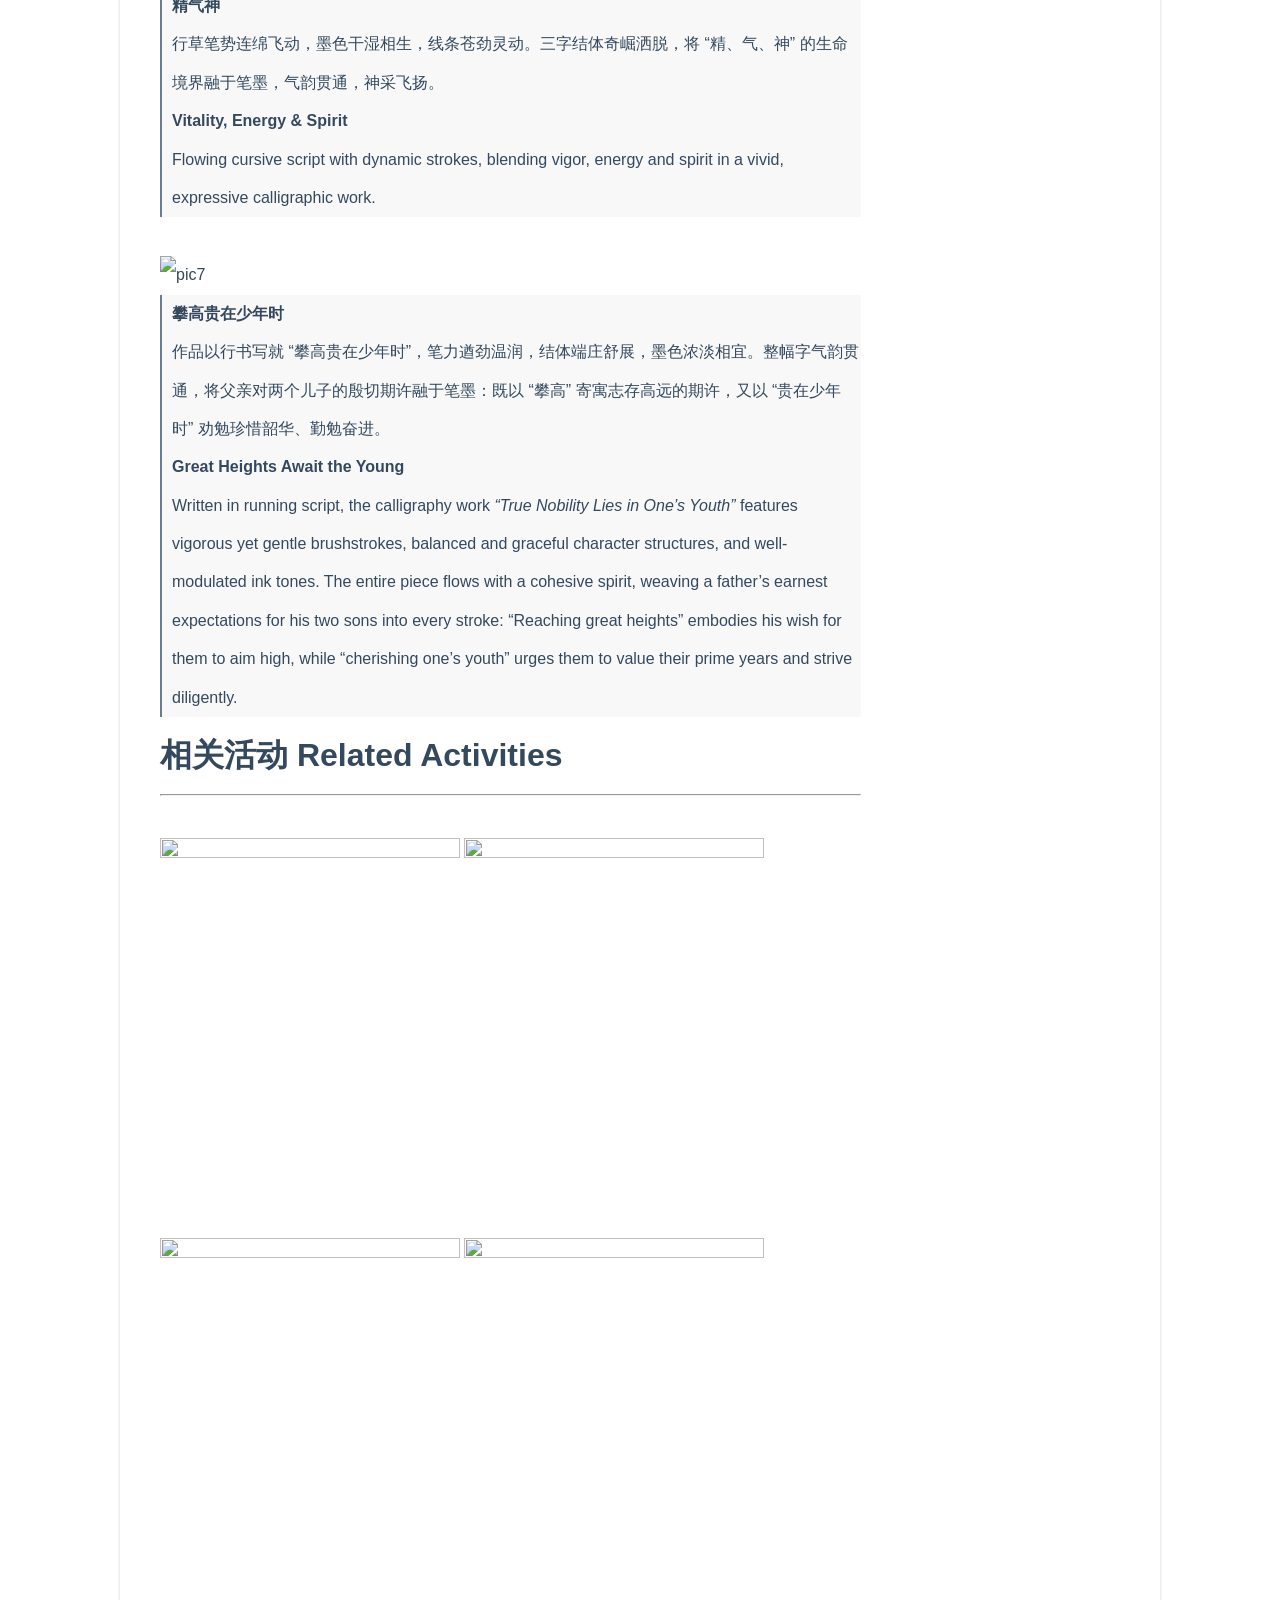
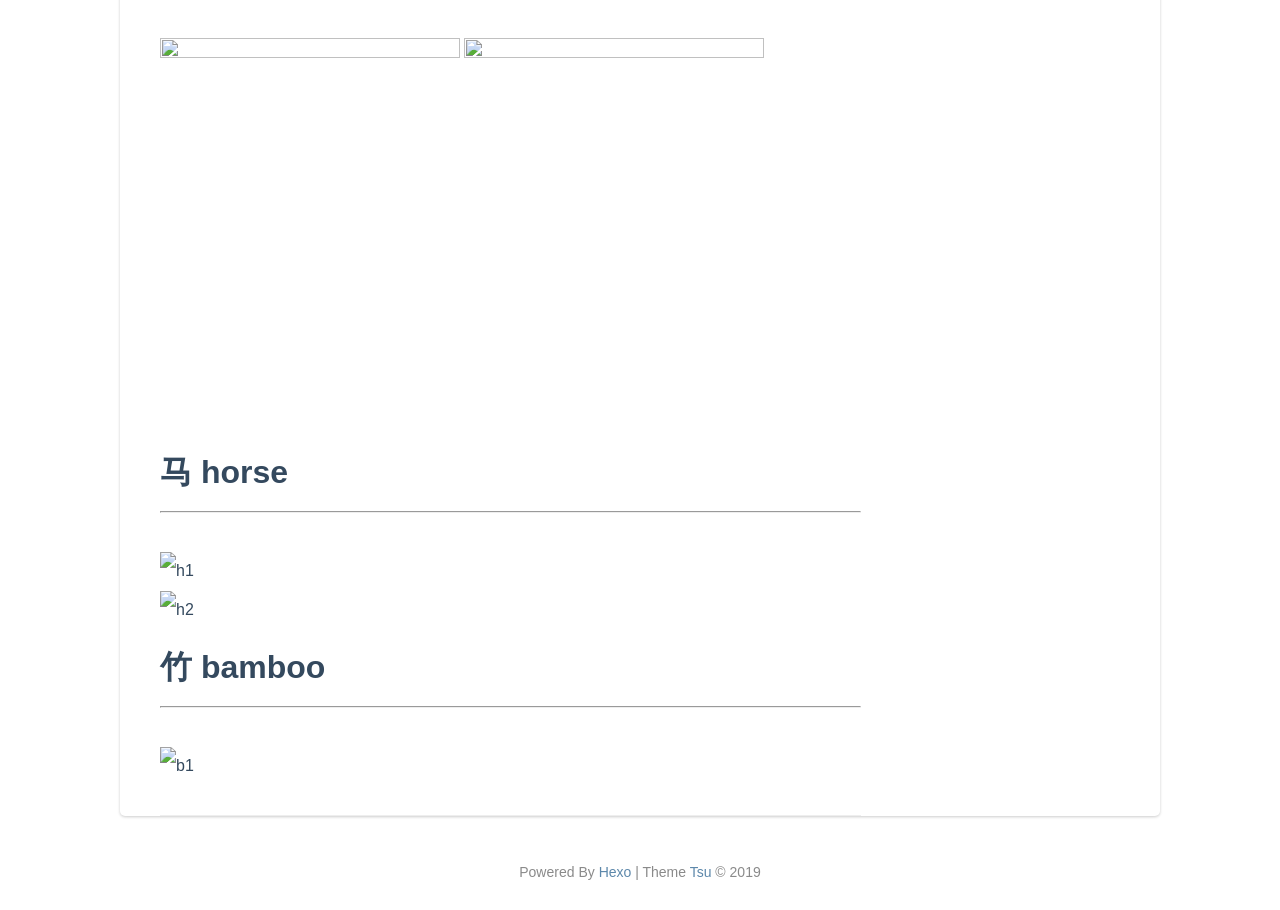
==== commit a38a30c3: "Site updated: 2026-04-15 11:47:08" ====
--- a/index.html
+++ b/index.html
@@ -82,7 +82,7 @@
 <p><img src="https://picgo-1398775008.cos.ap-guangzhou.myqcloud.com/%E4%B9%A6%E6%B3%95%20(1).jpg" alt="pic2"><br><img src="https://picgo-1398775008.cos.ap-guangzhou.myqcloud.com/%E4%B9%A6%E6%B3%95%20(2).jpg" alt="pic3"><br><img src="https://picgo-1398775008.cos.ap-guangzhou.myqcloud.com/%E4%B9%A6%E6%B3%95%20(4).jpg" alt="pic5"><br><img src="https://picgo-1398775008.cos.ap-guangzhou.myqcloud.com/%E4%B9%A6%E6%B3%95%20(8).jpg" alt="pic9">	</p>
 <blockquote>
 <ul>
-<li><strong>马到成功</strong><br>行书笔力雄健，结体开张，墨色饱满，起收顿挫分明，气势贯通，尽显昂扬奋进之意，是经典的励志吉语。</li>
+<li><strong>马到成功</strong><br>行书笔力雄健，结体开张，墨色饱满，起收顿挫分明，气势贯通，尽显昂扬奋进之意。</li>
 <li><strong>花好月圆</strong><br>红宣洒金衬字，笔意温润圆融，结构端庄饱满，喜庆祥和。</li>
 <li><strong>学无止境</strong><br>行草灵动洒脱，笔势连绵，气韵生动，将 “学无止境” 的进取精神融于笔墨，兼具法度与意趣。</li>
 <li><strong>极拳道</strong><br>笔力苍劲浑厚，结体沉稳大气，以书法承载武道精神，刚劲中见风骨，尽显拳术与大道相融的意境。</li>
@@ -100,9 +100,9 @@
 
 <p><img src="https://picgo-1398775008.cos.ap-guangzhou.myqcloud.com/%E4%B9%A6%E6%B3%95%20(3).jpg" alt="pic4"><br><img src="https://picgo-1398775008.cos.ap-guangzhou.myqcloud.com/%E4%B9%A6%E6%B3%95%20(5).jpg" alt="pic6"></p>
 <blockquote>
-<p><strong>诚信辉煌</strong><br>行草笔力雄健，结体开张大气，墨色浓润饱满，起收顿挫分明，笔势贯通一气。四字布局错落有致，将 “诚信” 的厚重与 “辉煌” 的昂扬融于笔墨，尽显刚劲风骨与进取气象，是兼具法度与神采的励</p>
+<p><strong>诚信辉煌</strong><br>行草笔力雄健，结体开张大气，墨色浓润饱满，起收顿挫分明，笔势贯通一气。四字布局错落有致，将 “诚信” 的厚重与 “辉煌” 的昂扬融于笔墨，尽显刚劲风骨与进取气象。</p>
 <p><strong>Integrity &amp; Glory</strong><br>Bold running-cursive script with powerful strokes and full ink, conveying integrity and ambition in a dynamic, majestic composition.</p>
-<p><strong>精气神</strong><br>行草笔势连绵飞动，墨色干湿相生，线条苍劲灵动。三字结体奇崛洒脱，将 “精、气、神” 的生命境界融于笔墨，气韵贯通，神采飞扬，尽显书写者的洒脱心境与深厚功力。</p>
+<p><strong>精气神</strong><br>行草笔势连绵飞动，墨色干湿相生，线条苍劲灵动。三字结体奇崛洒脱，将 “精、气、神” 的生命境界融于笔墨，气韵贯通，神采飞扬。</p>
 <p><strong>Vitality, Energy &amp; Spirit</strong><br>Flowing cursive script with dynamic strokes, blending vigor, energy and spirit in a vivid, expressive calligraphic work.</p>
 </blockquote>
 <br>
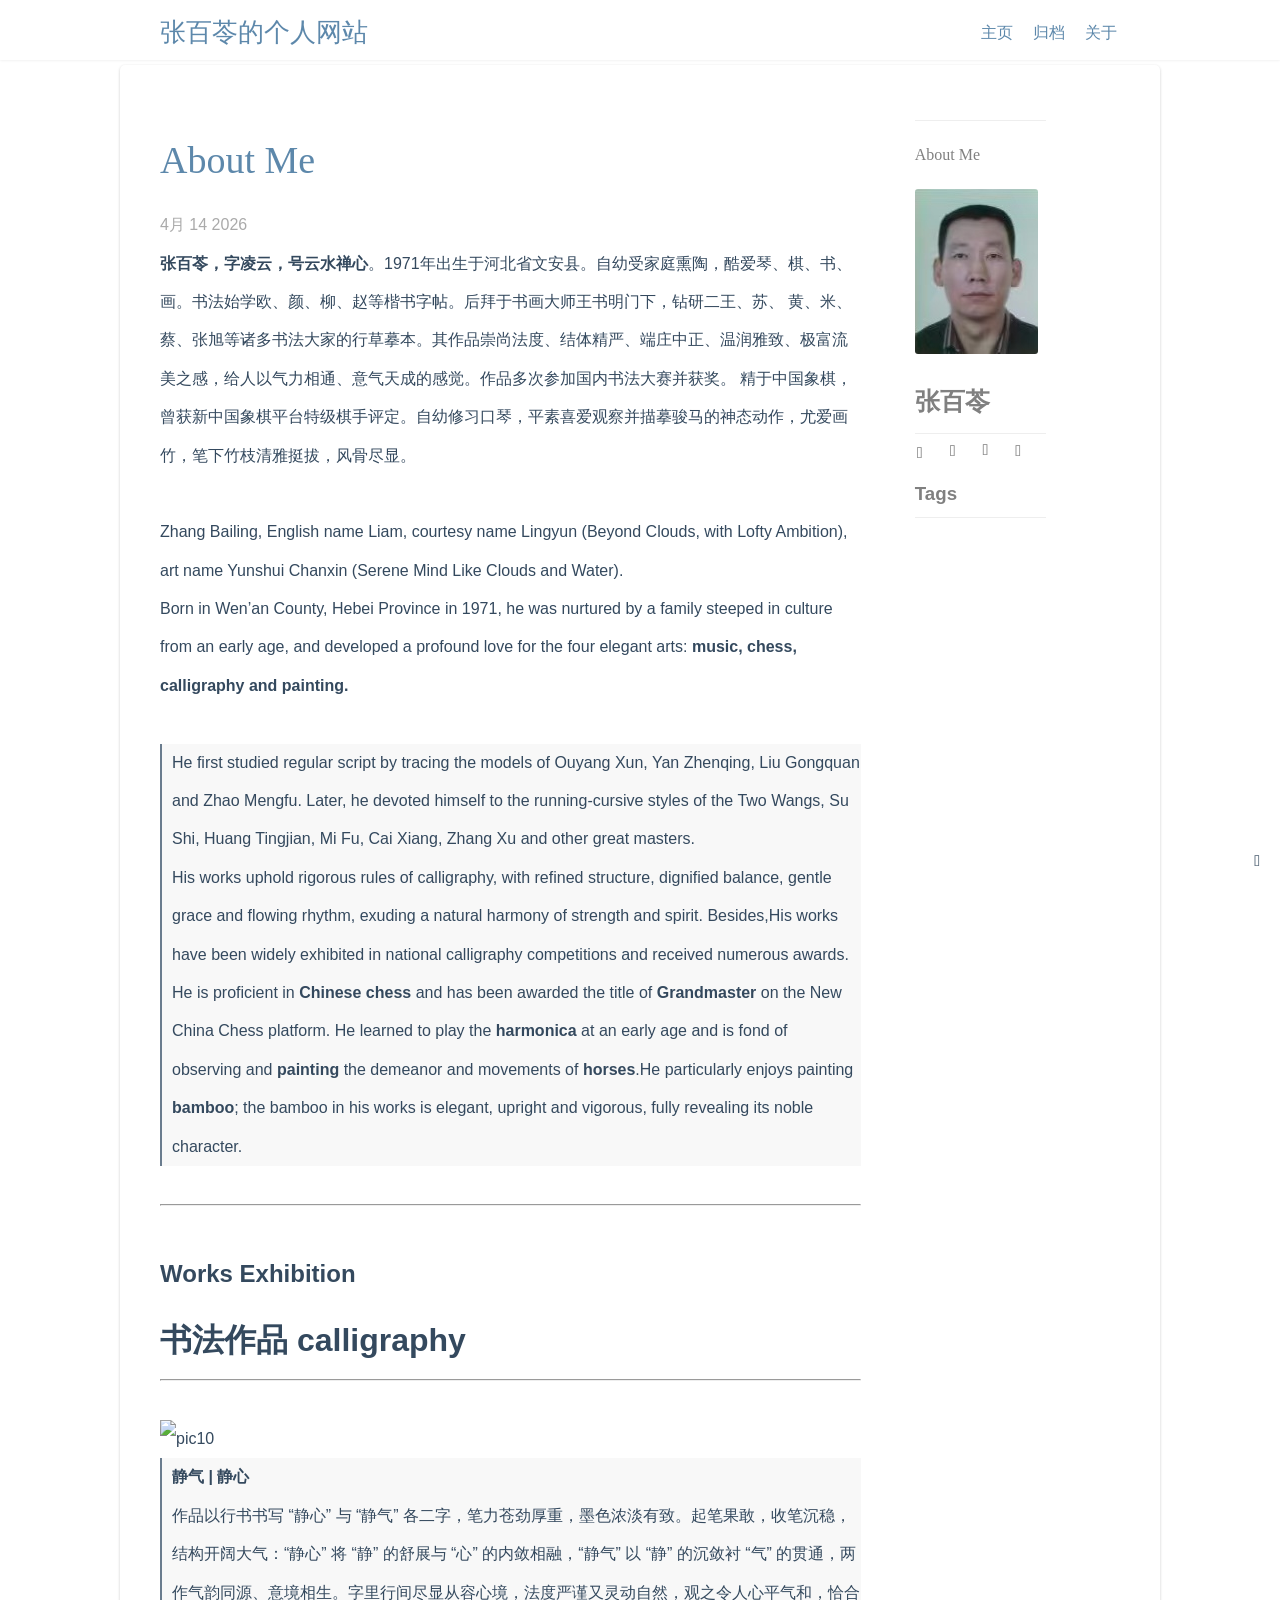
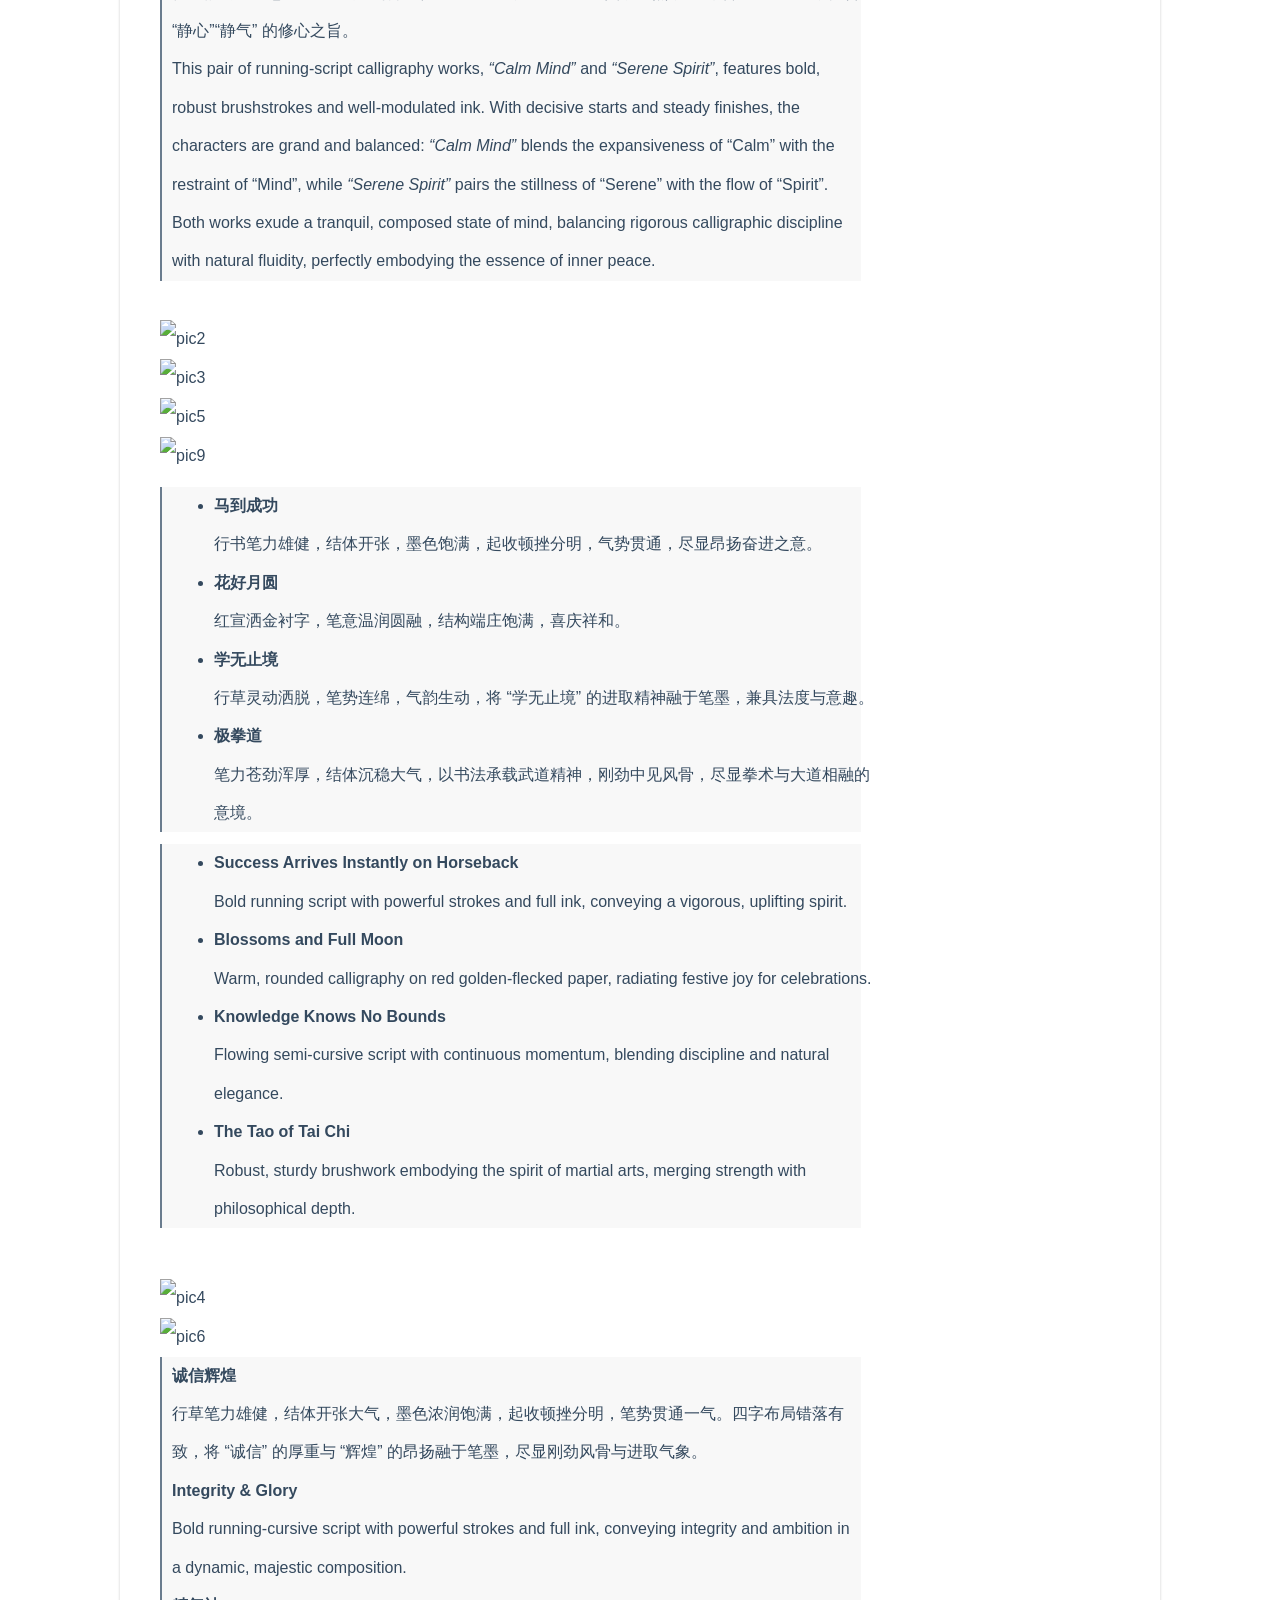
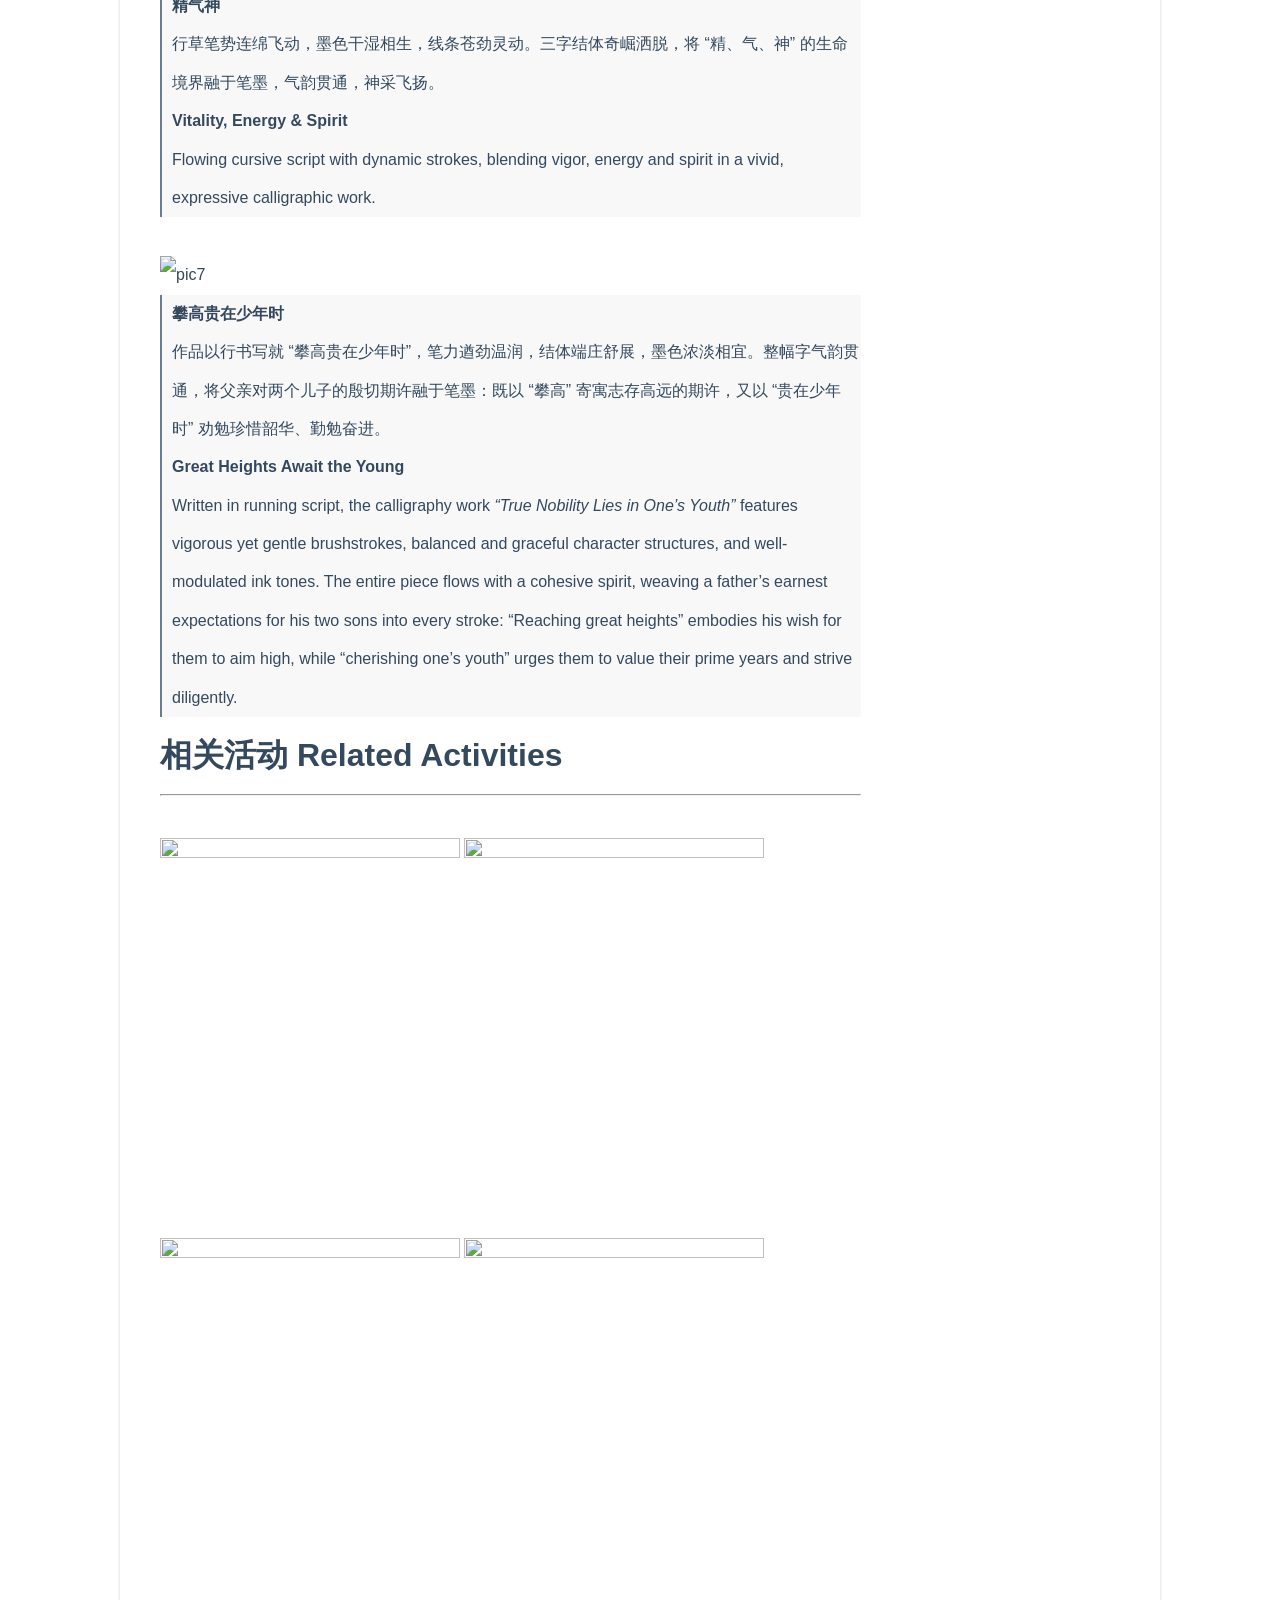
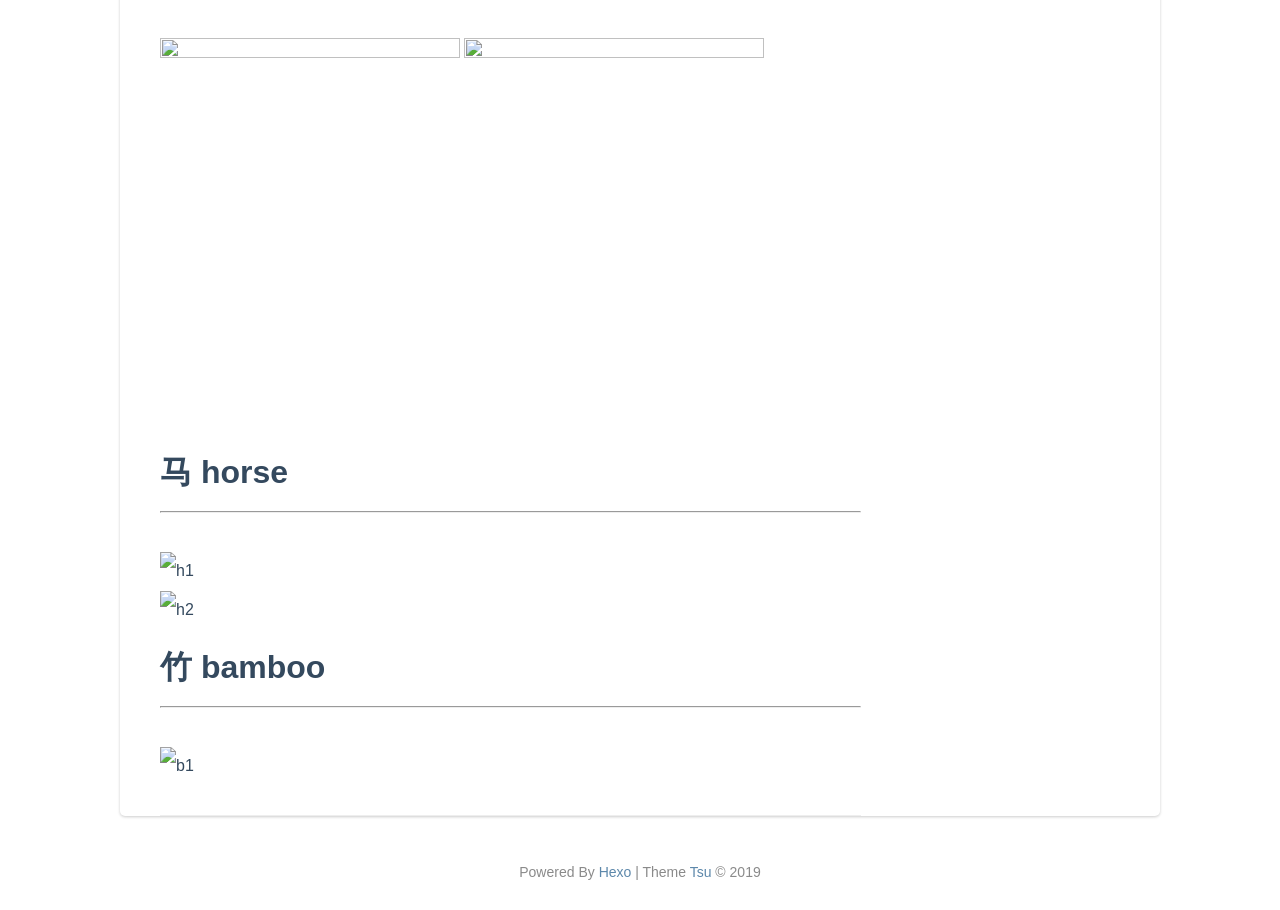
==== commit f91b06d4: "Site updated: 2026-04-15 11:50:05" ====
--- a/index.html
+++ b/index.html
@@ -107,7 +107,7 @@
 </blockquote>
 <br>
 
-<p><img src="https://picgo-1398775008.cos.ap-guangzhou.myqcloud.com/%E4%B9%A6%E6%B3%95%20(6).jpg" alt="pic7"></p>
+<p><img src="https://picgo-1398775008.cos.ap-guangzhou.myqcloud.com/%E4%B9%A6%E6%B3%95(6).jpg" alt="pic7"></p>
 <blockquote>
 <p><strong>攀高贵在少年时</strong></p>
 <p>作品以行书写就 “攀高贵在少年时”，笔力遒劲温润，结体端庄舒展，墨色浓淡相宜。整幅字气韵贯通，将父亲对两个儿子的殷切期许融于笔墨：既以 “攀高” 寄寓志存高远的期许，又以 “贵在少年时” 劝勉珍惜韶华、勤勉奋进。</p>
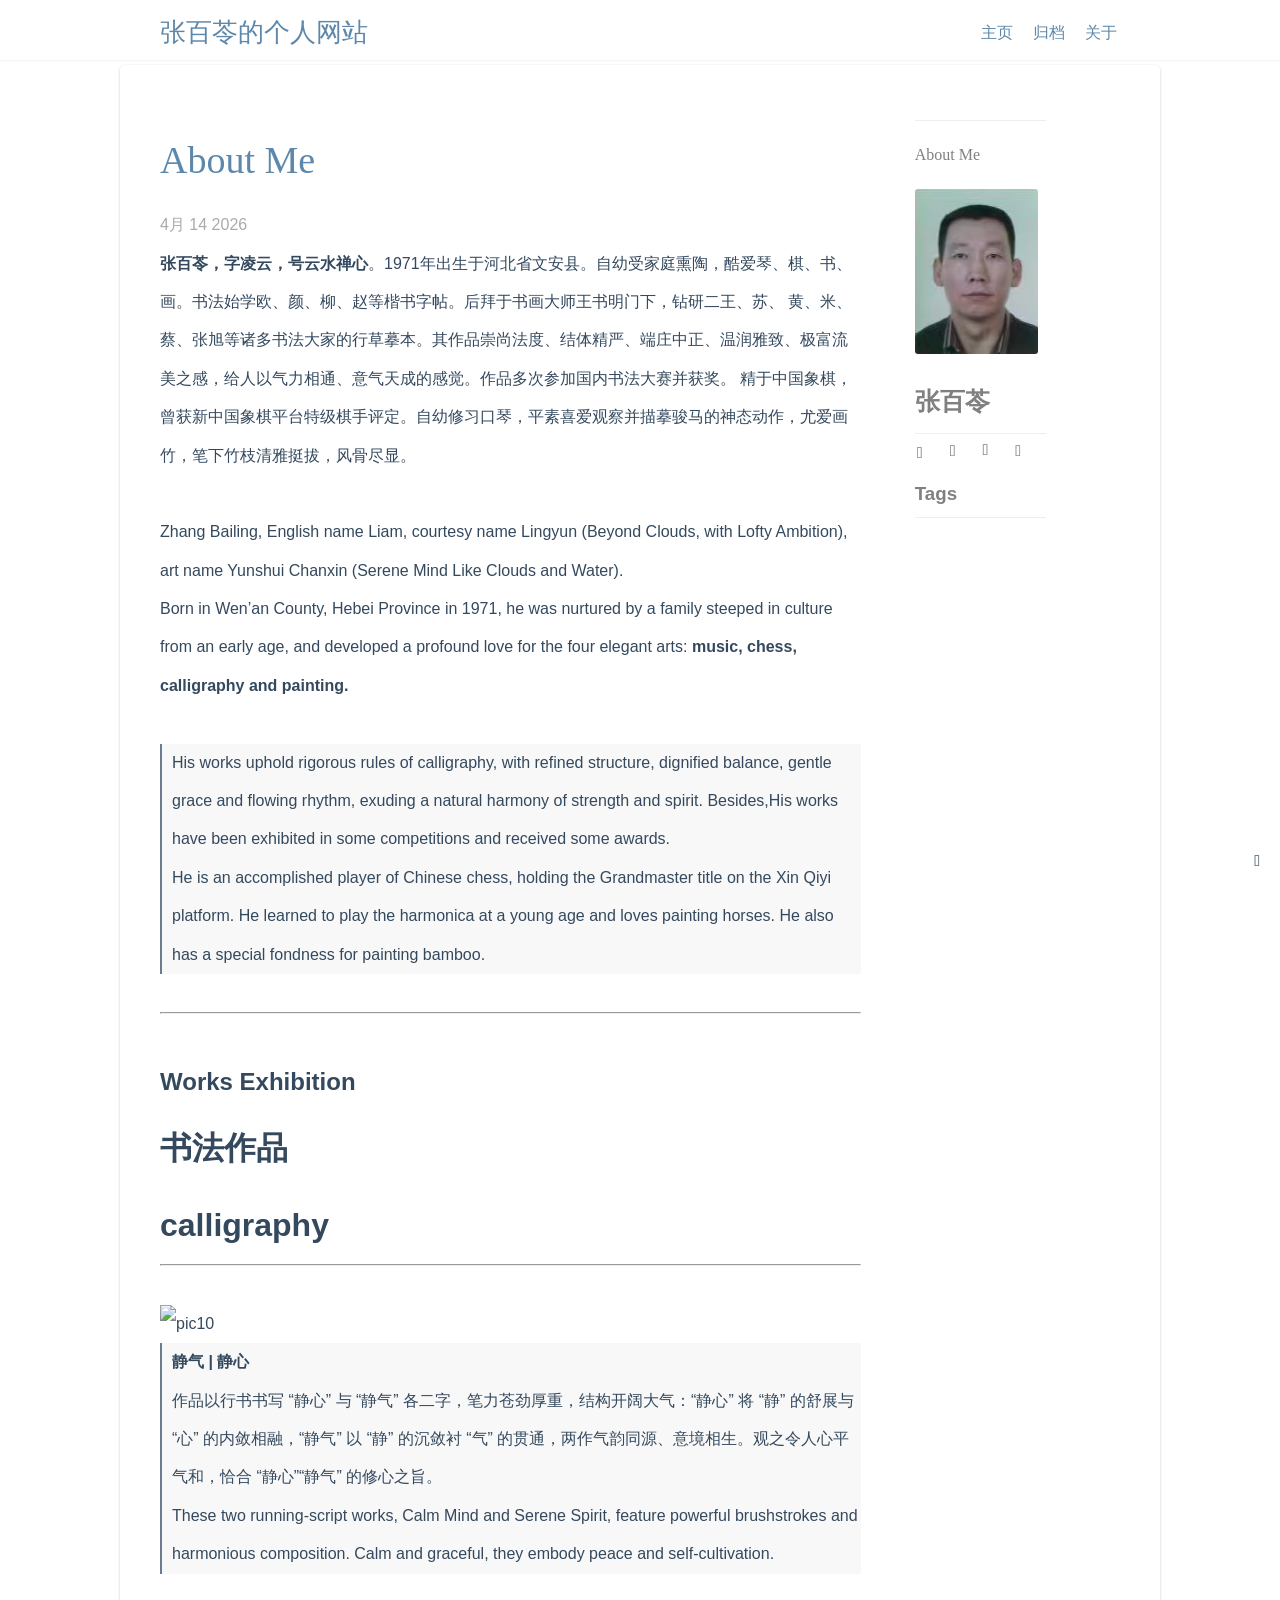
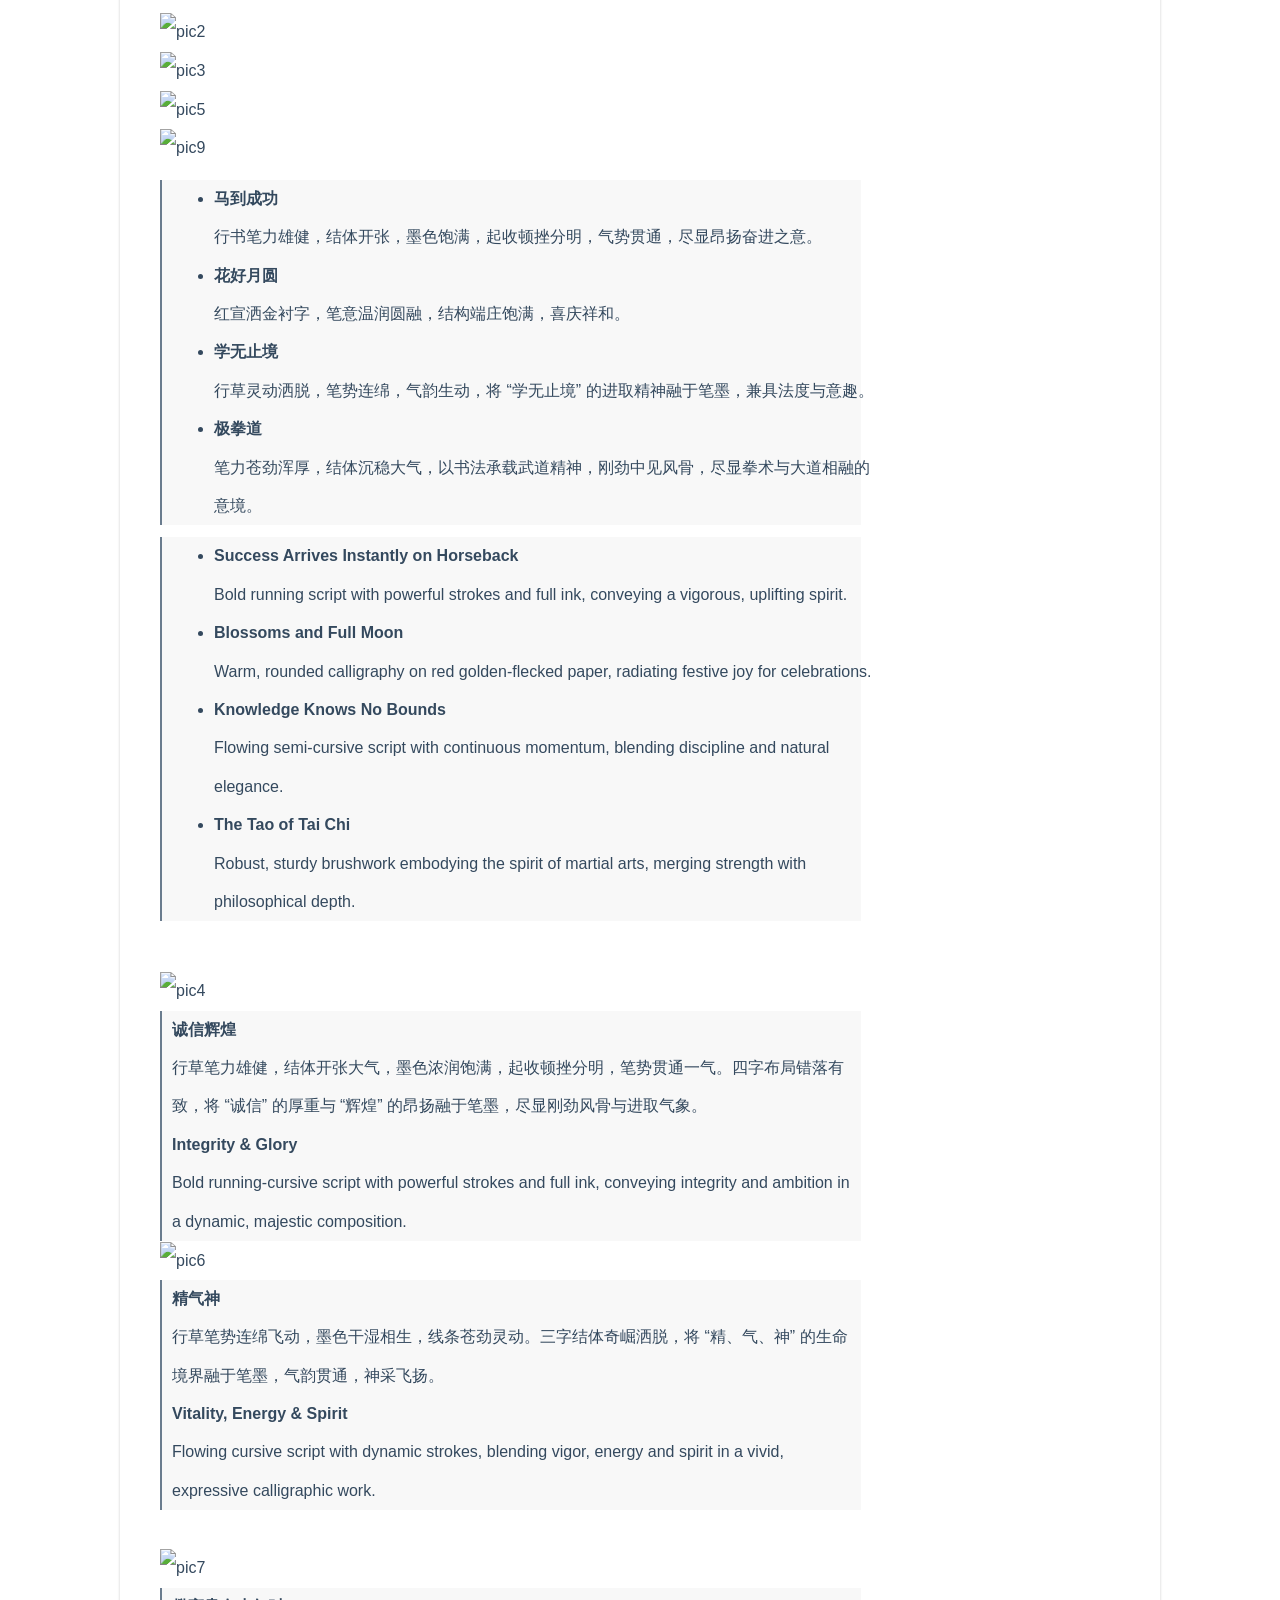
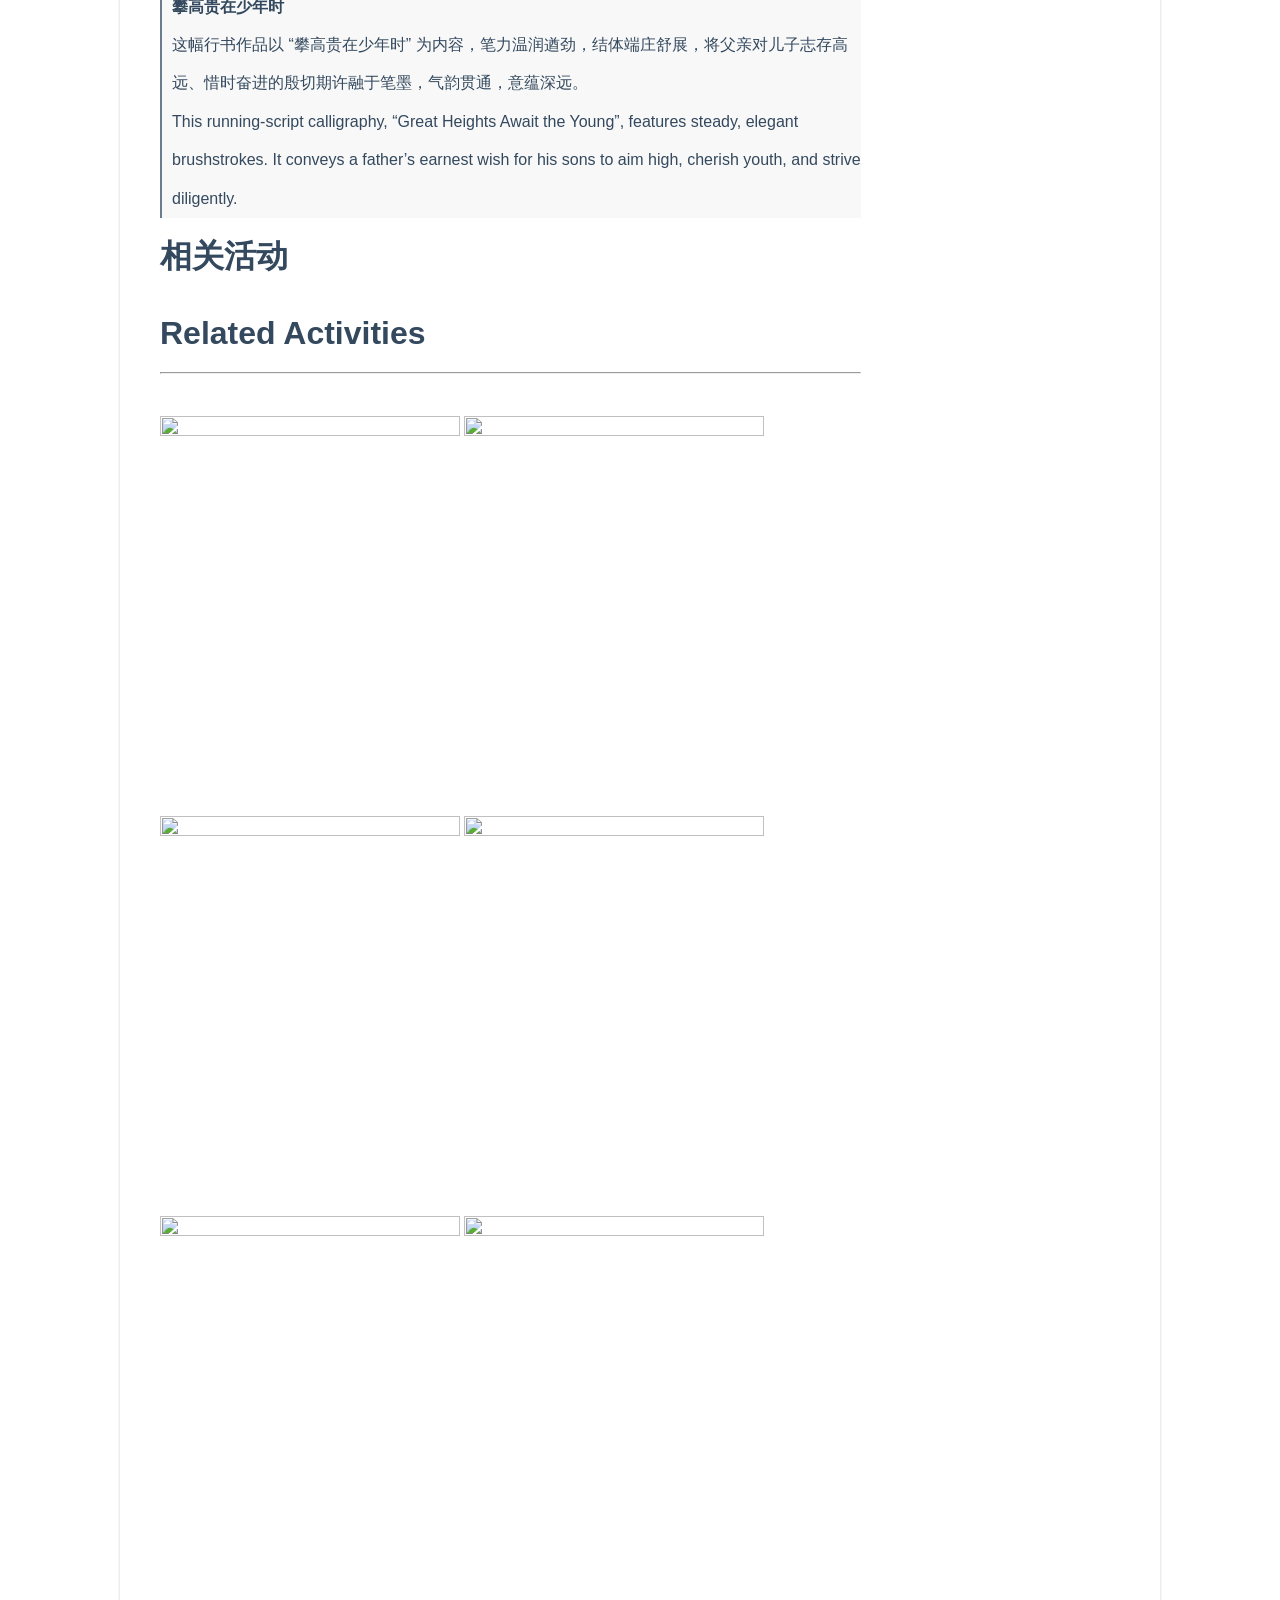
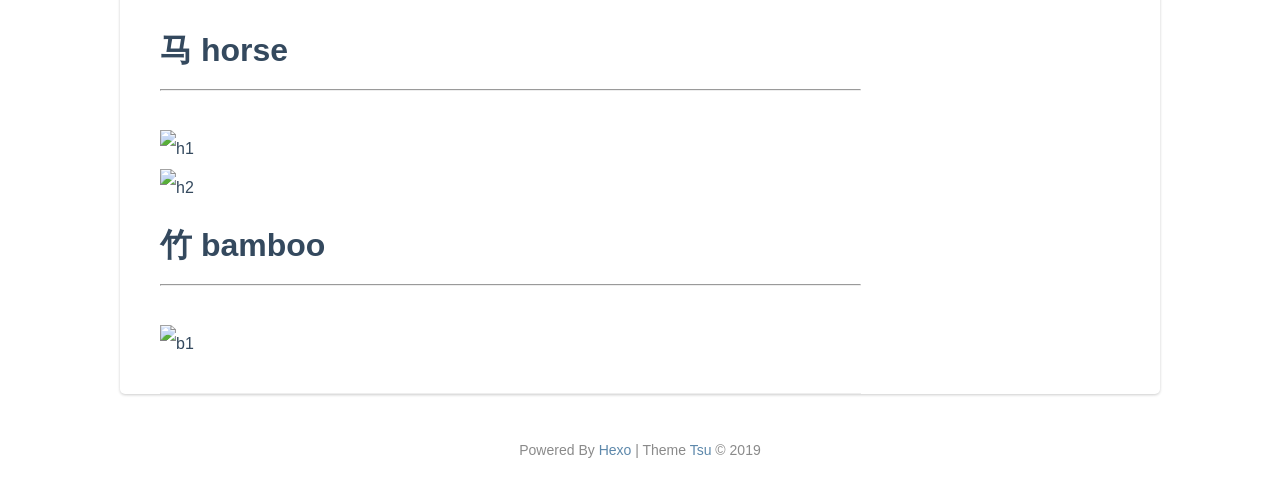
==== commit 8c78f925: "Site updated: 2026-04-15 12:09:19" ====
--- a/index.html
+++ b/index.html
@@ -55,27 +55,24 @@
 <p>Zhang Bailing, English name  Liam, courtesy name Lingyun (Beyond Clouds, with Lofty Ambition), art name Yunshui Chanxin (Serene Mind Like Clouds and Water). </p>
 <p>Born in Wen’an County, Hebei Province in 1971, he was nurtured by a family steeped in culture from an early age, and developed a profound love for the four elegant arts: <strong>music, chess, calligraphy and painting.</strong><br><br></p>
 <blockquote>
-<p>He first studied regular script by tracing the models of Ouyang Xun, Yan Zhenqing, Liu Gongquan and Zhao Mengfu. Later, he devoted himself to the running-cursive styles of the Two Wangs, Su Shi, Huang Tingjian, Mi Fu, Cai Xiang, Zhang Xu and other great masters.</p>
-</blockquote>
-<blockquote>
-<p>His works uphold rigorous rules of calligraphy, with refined structure, dignified balance, gentle grace and flowing rhythm, exuding a natural harmony of strength and spirit. Besides,His works have been widely exhibited in national calligraphy competitions and received numerous awards.</p>
-</blockquote>
-<blockquote>
-<p>He is proficient in <strong>Chinese chess</strong> and has been awarded the title of <strong>Grandmaster</strong> on the New China Chess platform. He learned to play the <strong>harmonica</strong> at an early age and is fond of observing and <strong>painting</strong> the demeanor and movements of <strong>horses</strong>.He particularly enjoys painting <strong>bamboo</strong>; the bamboo in his works is elegant, upright and vigorous, fully revealing its noble character.</p>
+<p>His works uphold rigorous rules of calligraphy, with refined structure, dignified balance, gentle grace and flowing rhythm, exuding a natural harmony of strength and spirit. Besides,His works have been exhibited in some competitions and received some awards.</p>
+</blockquote>
+<blockquote>
+<p>He is an accomplished player of Chinese chess, holding the Grandmaster title on the Xin Qiyi platform. He learned to play the harmonica at a young age and loves painting horses. He also has a special fondness for painting bamboo.</p>
 </blockquote>
 <br>
 
 <hr>
 <br>
 
-<h2 id="Works-Exhibition"><a href="#Works-Exhibition" class="headerlink" title="Works Exhibition"></a>Works Exhibition</h2><h1 id="书法作品-calligraphy"><a href="#书法作品-calligraphy" class="headerlink" title="书法作品 calligraphy"></a>书法作品 calligraphy</h1><hr>
+<h2 id="Works-Exhibition"><a href="#Works-Exhibition" class="headerlink" title="Works Exhibition"></a>Works Exhibition</h2><h1 id="书法作品"><a href="#书法作品" class="headerlink" title="书法作品"></a>书法作品</h1><h1 id="calligraphy"><a href="#calligraphy" class="headerlink" title="calligraphy"></a>calligraphy</h1><hr>
 <br>
 
 <p><img src="https://picgo-1398775008.cos.ap-guangzhou.myqcloud.com/799c5577877974f880c52cbcc6b7584.jpg" alt="pic10"></p>
 <blockquote>
 <p><strong>静气 | 静心</strong></p>
-<p>作品以行书书写 “静心” 与 “静气” 各二字，笔力苍劲厚重，墨色浓淡有致。起笔果敢，收笔沉稳，结构开阔大气：“静心” 将 “静” 的舒展与 “心” 的内敛相融，“静气” 以 “静” 的沉敛衬 “气” 的贯通，两作气韵同源、意境相生。字里行间尽显从容心境，法度严谨又灵动自然，观之令人心平气和，恰合 “静心”“静气” 的修心之旨。</p>
-<p>This pair of running-script calligraphy works, <em>“Calm Mind”</em> and <em>“Serene Spirit”</em>, features bold, robust brushstrokes and well-modulated ink. With decisive starts and steady finishes, the characters are grand and balanced: <em>“Calm Mind”</em> blends the expansiveness of “Calm” with the restraint of “Mind”, while <em>“Serene Spirit”</em> pairs the stillness of “Serene” with the flow of “Spirit”. Both works exude a tranquil, composed state of mind, balancing rigorous calligraphic discipline with natural fluidity, perfectly embodying the essence of inner peace.</p>
+<p>作品以行书书写 “静心” 与 “静气” 各二字，笔力苍劲厚重，结构开阔大气：“静心” 将 “静” 的舒展与 “心” 的内敛相融，“静气” 以 “静” 的沉敛衬 “气” 的贯通，两作气韵同源、意境相生。观之令人心平气和，恰合 “静心”“静气” 的修心之旨。</p>
+<p>These two running-script works, Calm Mind and Serene Spirit, feature powerful brushstrokes and harmonious composition. Calm and graceful, they embody peace and self-cultivation.</p>
 </blockquote>
 <br>
 
@@ -98,10 +95,13 @@
 </blockquote>
 <br>
 
-<p><img src="https://picgo-1398775008.cos.ap-guangzhou.myqcloud.com/%E4%B9%A6%E6%B3%95%20(3).jpg" alt="pic4"><br><img src="https://picgo-1398775008.cos.ap-guangzhou.myqcloud.com/%E4%B9%A6%E6%B3%95%20(5).jpg" alt="pic6"></p>
+<p><img src="https://picgo-1398775008.cos.ap-guangzhou.myqcloud.com/%E4%B9%A6%E6%B3%95%20(3).jpg" alt="pic4"></p>
 <blockquote>
 <p><strong>诚信辉煌</strong><br>行草笔力雄健，结体开张大气，墨色浓润饱满，起收顿挫分明，笔势贯通一气。四字布局错落有致，将 “诚信” 的厚重与 “辉煌” 的昂扬融于笔墨，尽显刚劲风骨与进取气象。</p>
 <p><strong>Integrity &amp; Glory</strong><br>Bold running-cursive script with powerful strokes and full ink, conveying integrity and ambition in a dynamic, majestic composition.</p>
+</blockquote>
+<p><img src="https://picgo-1398775008.cos.ap-guangzhou.myqcloud.com/%E4%B9%A6%E6%B3%95%20(5).jpg" alt="pic6"></p>
+<blockquote>
 <p><strong>精气神</strong><br>行草笔势连绵飞动，墨色干湿相生，线条苍劲灵动。三字结体奇崛洒脱，将 “精、气、神” 的生命境界融于笔墨，气韵贯通，神采飞扬。</p>
 <p><strong>Vitality, Energy &amp; Spirit</strong><br>Flowing cursive script with dynamic strokes, blending vigor, energy and spirit in a vivid, expressive calligraphic work.</p>
 </blockquote>
@@ -110,11 +110,9 @@
 <p><img src="https://picgo-1398775008.cos.ap-guangzhou.myqcloud.com/%E4%B9%A6%E6%B3%95(6).jpg" alt="pic7"></p>
 <blockquote>
 <p><strong>攀高贵在少年时</strong></p>
-<p>作品以行书写就 “攀高贵在少年时”，笔力遒劲温润，结体端庄舒展，墨色浓淡相宜。整幅字气韵贯通，将父亲对两个儿子的殷切期许融于笔墨：既以 “攀高” 寄寓志存高远的期许，又以 “贵在少年时” 劝勉珍惜韶华、勤勉奋进。</p>
-<p><strong>Great Heights Await the Young</strong></p>
-<p>Written in running script, the calligraphy work <em>“True Nobility Lies in One’s Youth”</em> features vigorous yet gentle brushstrokes, balanced and graceful character structures, and well-modulated ink tones. The entire piece flows with a cohesive spirit, weaving a father’s earnest expectations for his two sons into every stroke: “Reaching great heights” embodies his wish for them to aim high, while “cherishing one’s youth” urges them to value their prime years and strive diligently.</p>
-</blockquote>
-<h1 id="相关活动-Related-Activities"><a href="#相关活动-Related-Activities" class="headerlink" title="相关活动 Related Activities"></a>相关活动 Related Activities</h1><hr>
+<p>这幅行书作品以 “攀高贵在少年时” 为内容，笔力温润遒劲，结体端庄舒展，将父亲对儿子志存高远、惜时奋进的殷切期许融于笔墨，气韵贯通，意蕴深远。<br>This running-script calligraphy, “Great Heights Await the Young”, features steady, elegant brushstrokes. It conveys a father’s earnest wish for his sons to aim high, cherish youth, and strive diligently.</p>
+</blockquote>
+<h1 id="相关活动"><a href="#相关活动" class="headerlink" title="相关活动"></a>相关活动</h1><h1 id="Related-Activities"><a href="#Related-Activities" class="headerlink" title="Related Activities"></a>Related Activities</h1><hr>
 <br>
 <img src="https://picgo-1398775008.cos.ap-guangzhou.myqcloud.com/%E6%B4%BB%E5%8A%A81.png" class="RA1" width="300" height="400">
 <img src="https://picgo-1398775008.cos.ap-guangzhou.myqcloud.com/%E6%B4%BB%E5%8A%A83%20(1).jpg" class="RA2" width="300" height="400">
--- a/styles/main.css
+++ b/styles/main.css
@@ -586,13 +586,13 @@
 }
 @media only screen and (max-width: 750px) {
   #avator {
-    display: none;
+    display: block !important;
+    margin: 0 auto 20px;
+    text-align: center;
   }
   .posts-wrapper {
     width: 100%;
-  }
-  ._toc {
-    display: none;
+    margin-top: 20px;
   }
   ._toc {
     display: none;
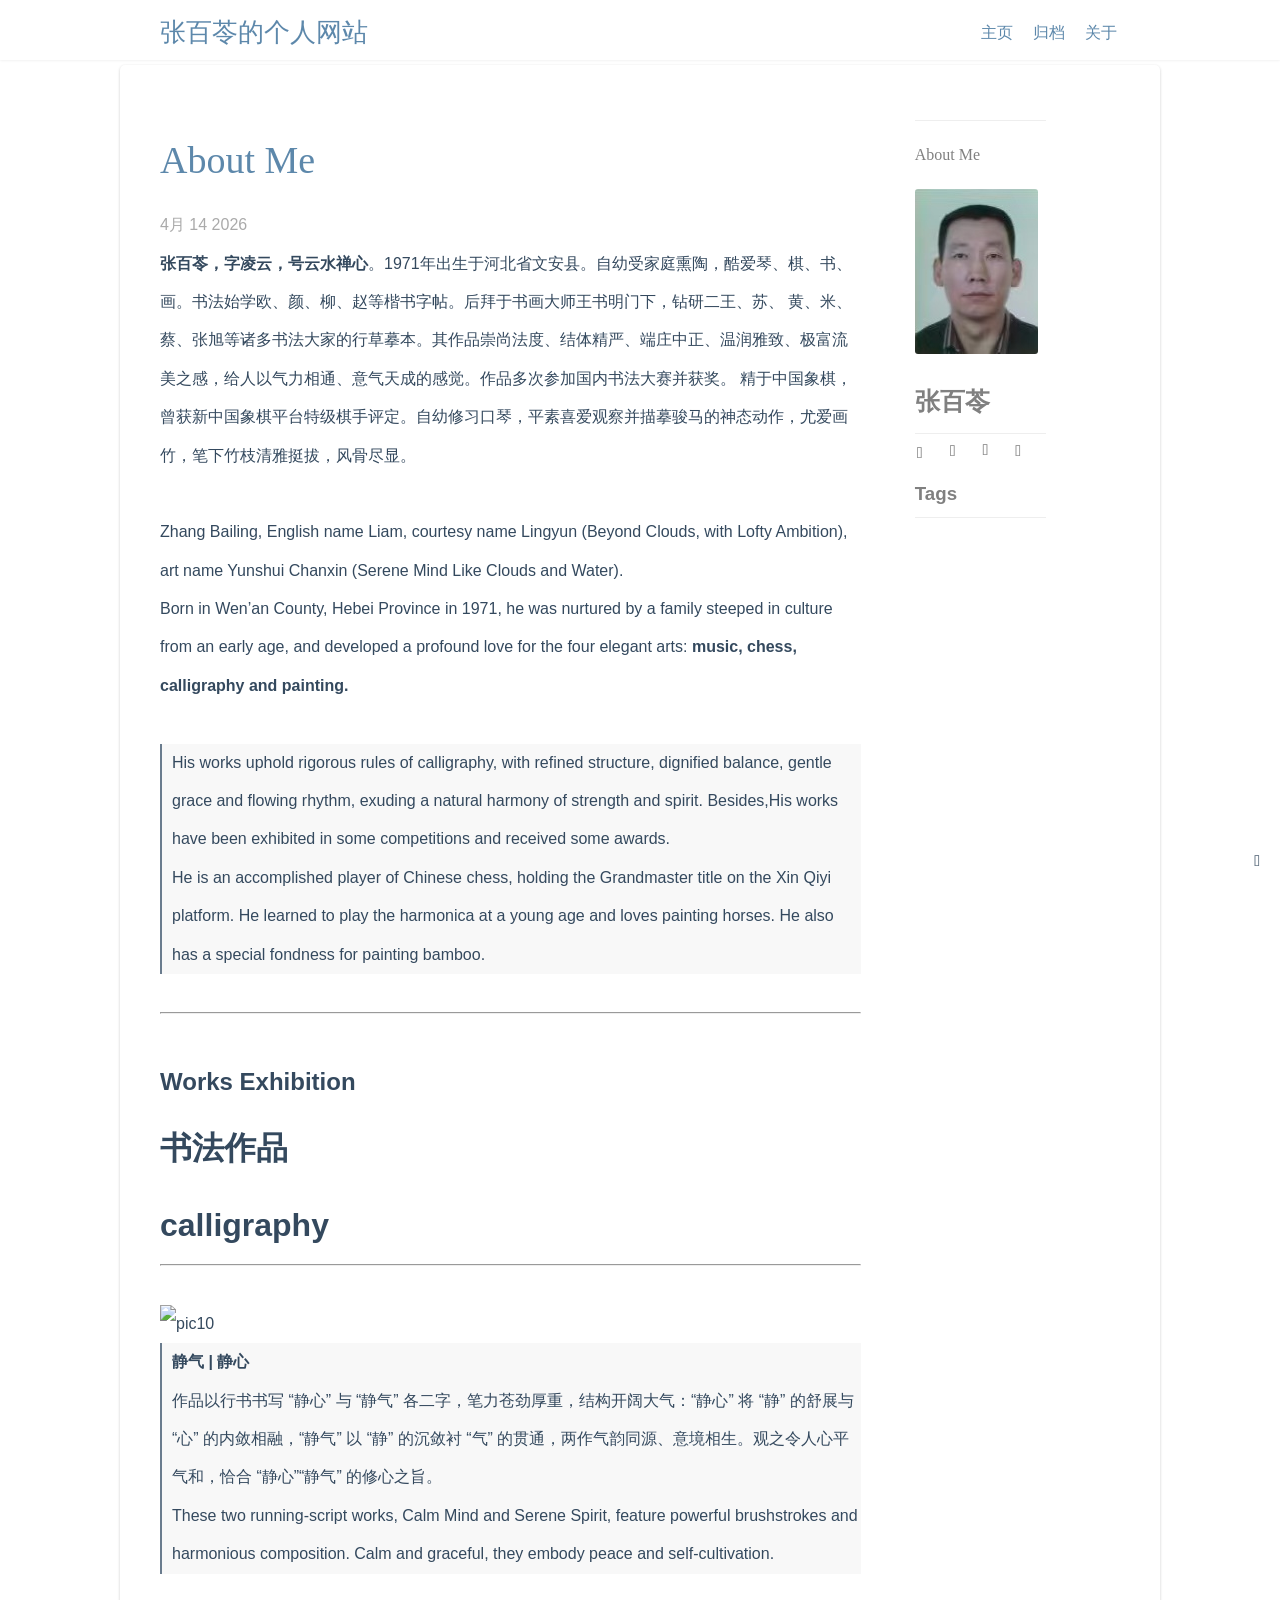
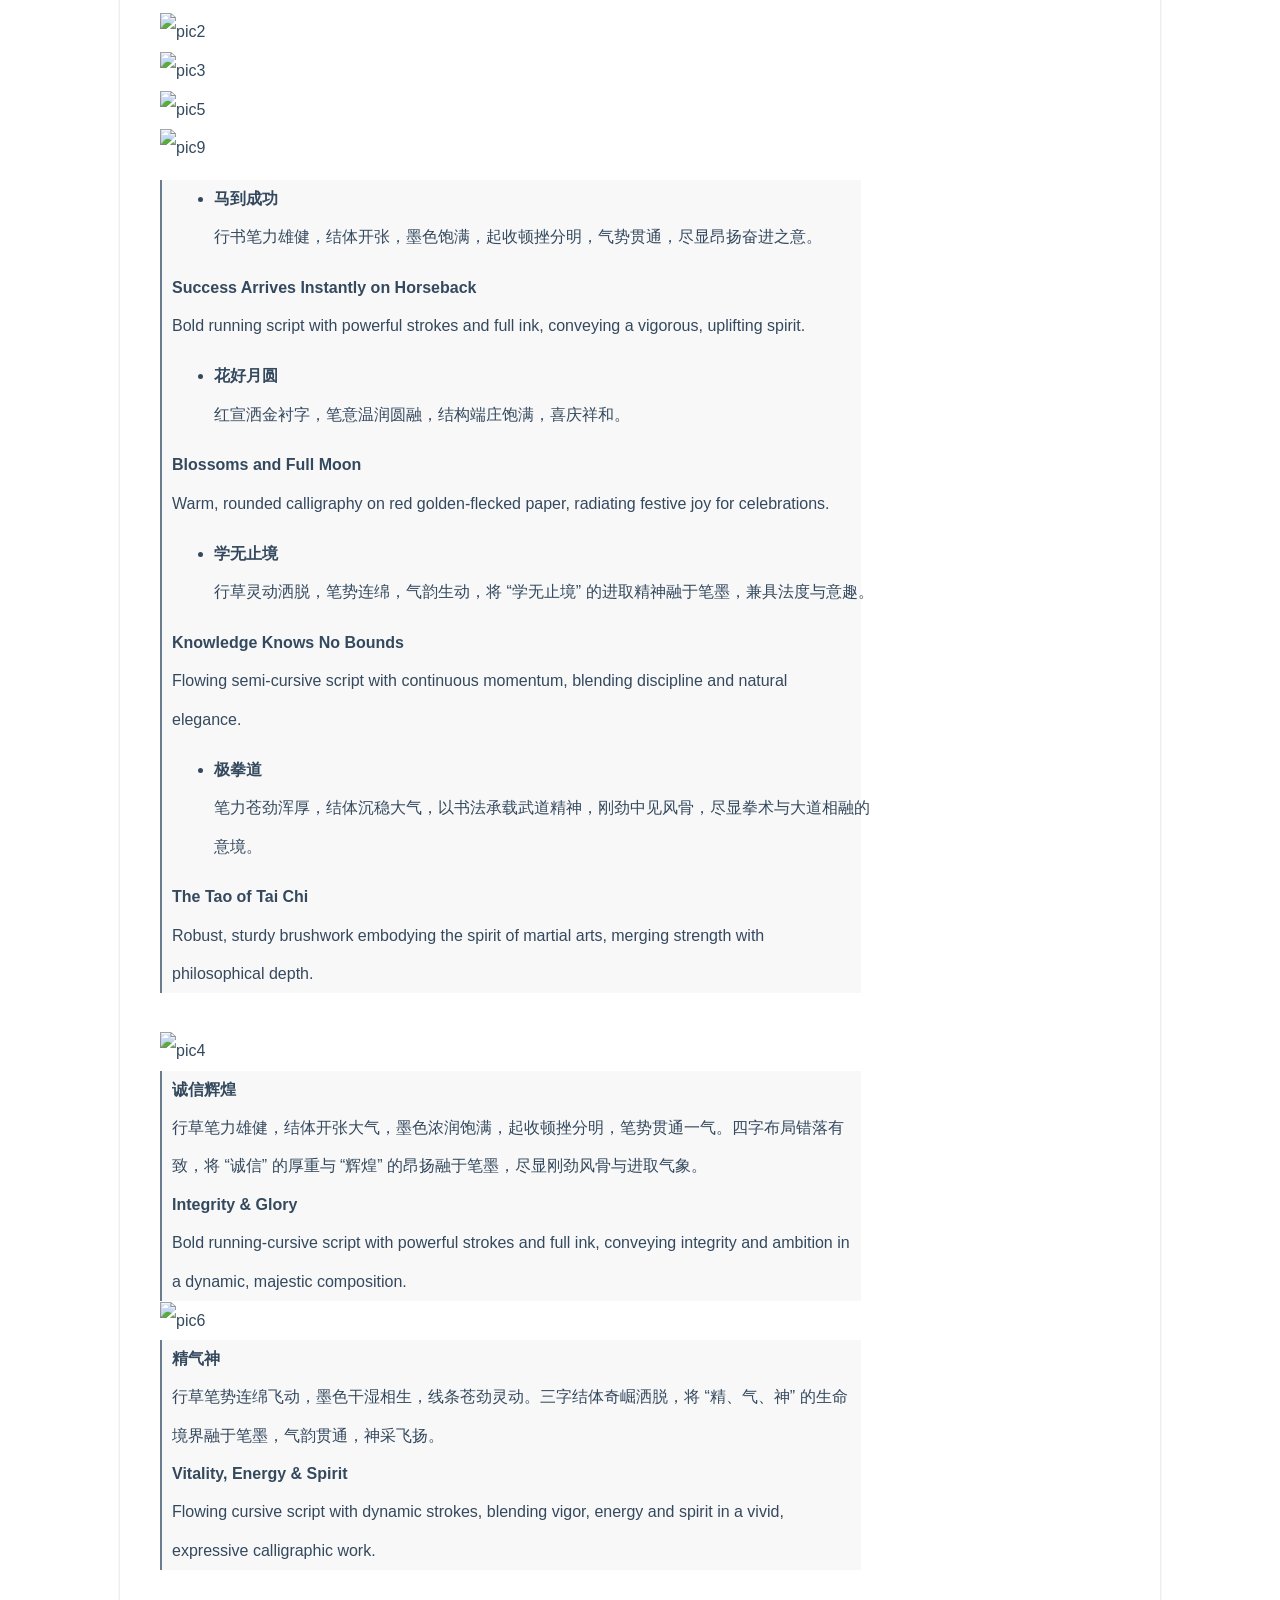
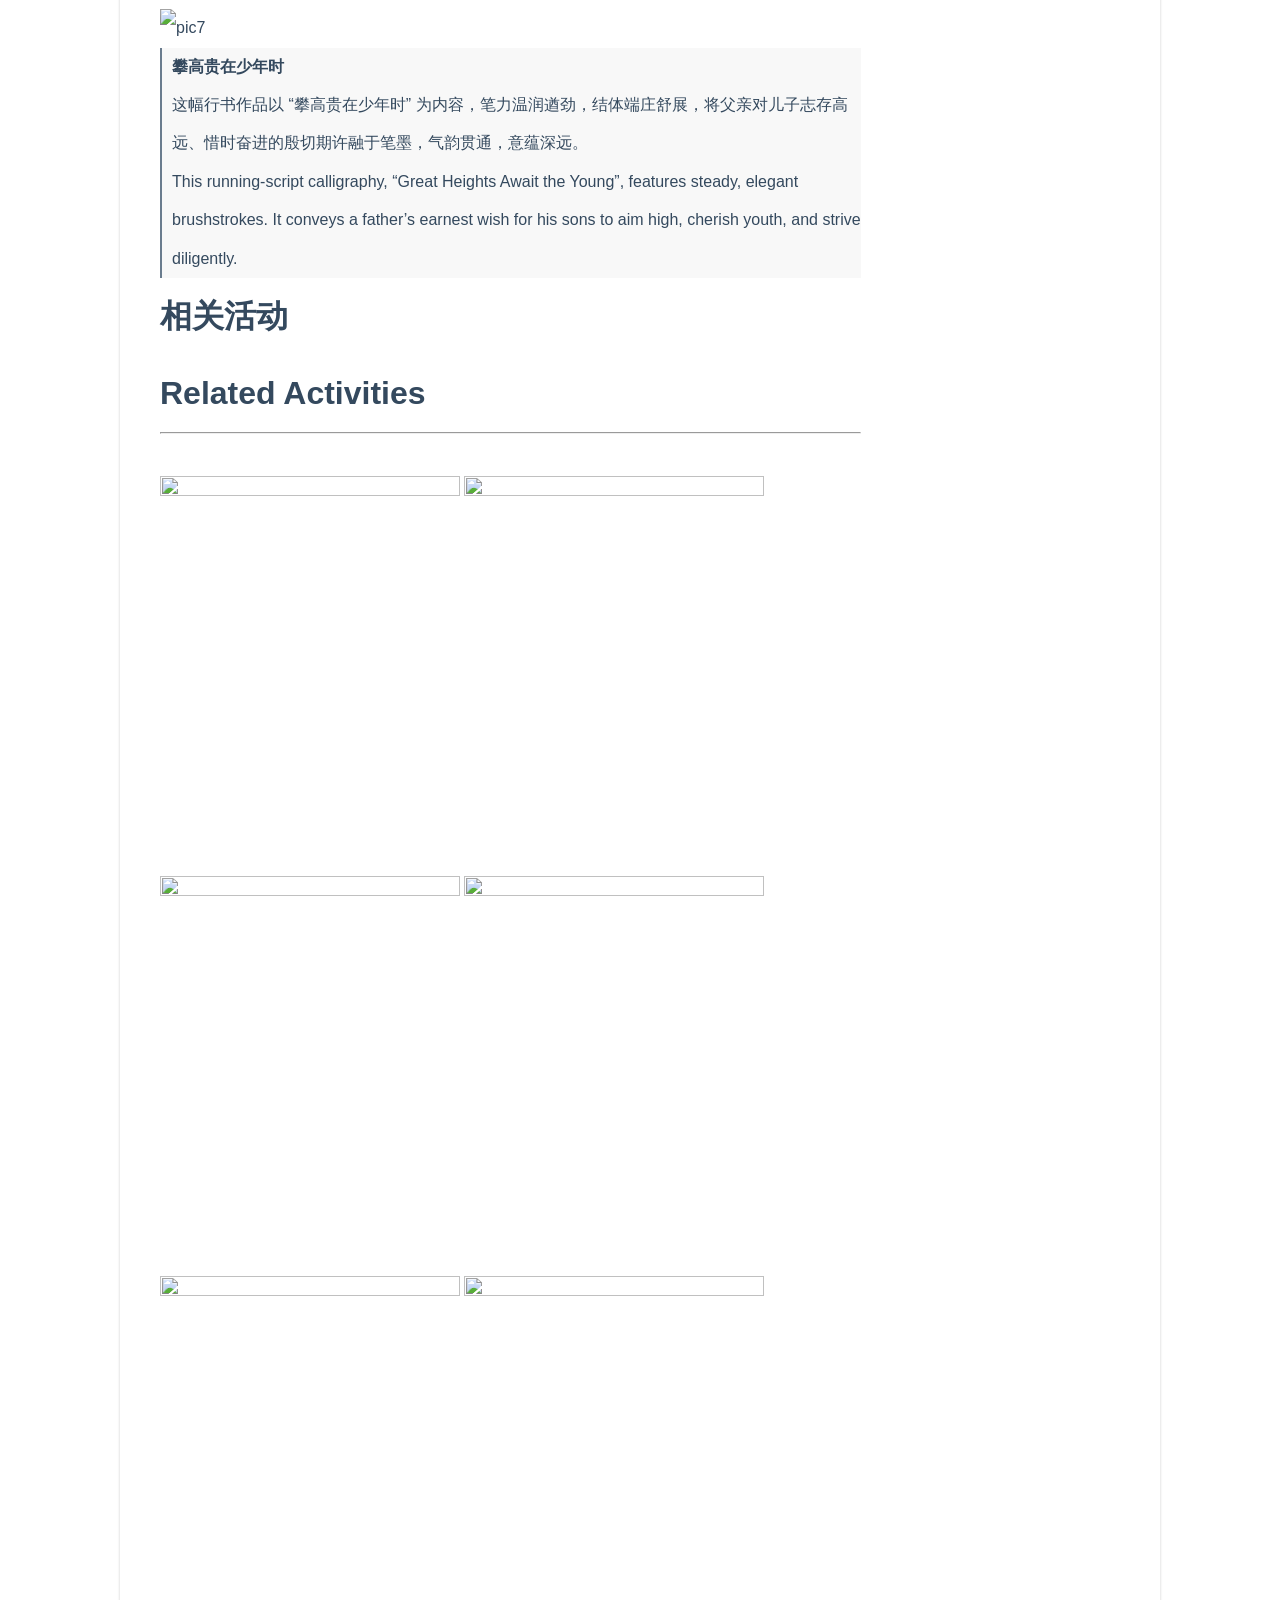
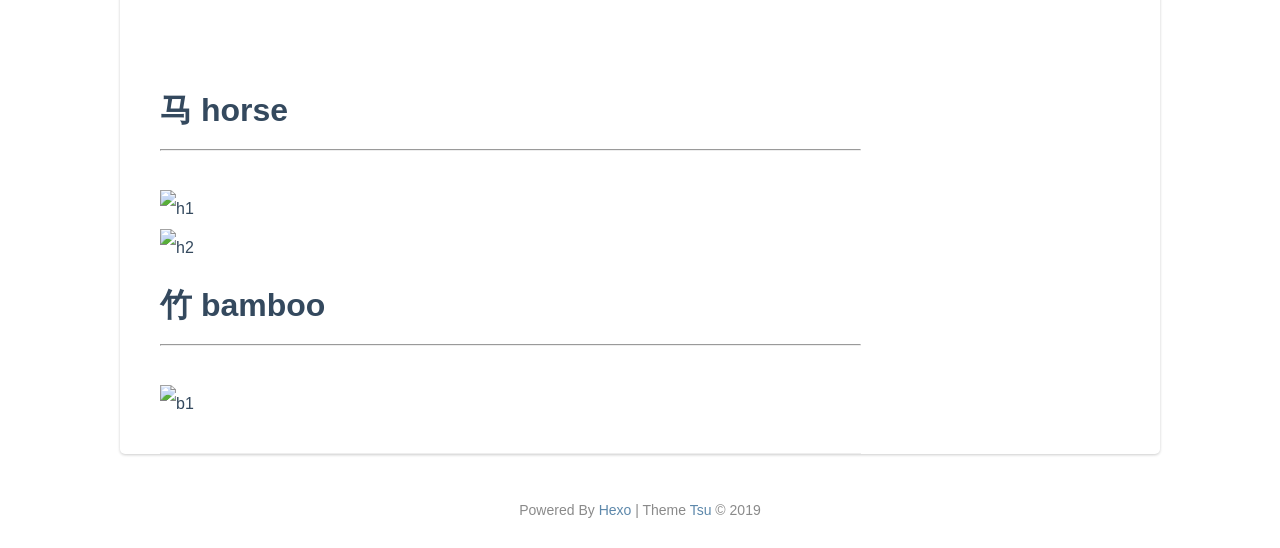
==== commit f9d5a5dd: "Site updated: 2026-04-15 12:14:38" ====
--- a/index.html
+++ b/index.html
@@ -79,19 +79,21 @@
 <p><img src="https://picgo-1398775008.cos.ap-guangzhou.myqcloud.com/%E4%B9%A6%E6%B3%95%20(1).jpg" alt="pic2"><br><img src="https://picgo-1398775008.cos.ap-guangzhou.myqcloud.com/%E4%B9%A6%E6%B3%95%20(2).jpg" alt="pic3"><br><img src="https://picgo-1398775008.cos.ap-guangzhou.myqcloud.com/%E4%B9%A6%E6%B3%95%20(4).jpg" alt="pic5"><br><img src="https://picgo-1398775008.cos.ap-guangzhou.myqcloud.com/%E4%B9%A6%E6%B3%95%20(8).jpg" alt="pic9">	</p>
 <blockquote>
 <ul>
-<li><strong>马到成功</strong><br>行书笔力雄健，结体开张，墨色饱满，起收顿挫分明，气势贯通，尽显昂扬奋进之意。</li>
-<li><strong>花好月圆</strong><br>红宣洒金衬字，笔意温润圆融，结构端庄饱满，喜庆祥和。</li>
-<li><strong>学无止境</strong><br>行草灵动洒脱，笔势连绵，气韵生动，将 “学无止境” 的进取精神融于笔墨，兼具法度与意趣。</li>
-<li><strong>极拳道</strong><br>笔力苍劲浑厚，结体沉稳大气，以书法承载武道精神，刚劲中见风骨，尽显拳术与大道相融的意境。</li>
-</ul>
-</blockquote>
-<blockquote>
-<ul>
-<li><strong>Success Arrives Instantly on Horseback</strong><br>Bold running script with powerful strokes and full ink, conveying a vigorous, uplifting spirit.</li>
-<li><strong>Blossoms and Full Moon</strong><br>Warm, rounded calligraphy on red golden-flecked paper, radiating festive joy for celebrations.</li>
-<li><strong>Knowledge Knows No Bounds</strong><br>Flowing semi-cursive script with continuous momentum, blending discipline and natural elegance.</li>
-<li><strong>The Tao of Tai Chi</strong><br>Robust, sturdy brushwork embodying the spirit of martial arts, merging strength with philosophical depth.</li>
-</ul>
+<li><strong>马到成功</strong><br> 行书笔力雄健，结体开张，墨色饱满，起收顿挫分明，气势贯通，尽显昂扬奋进之意。</li>
+</ul>
+<p> <strong>Success Arrives Instantly on Horseback</strong><br> Bold running script with powerful strokes and full ink, conveying a vigorous, uplifting spirit.</p>
+<ul>
+<li><strong>花好月圆</strong><br> 红宣洒金衬字，笔意温润圆融，结构端庄饱满，喜庆祥和。</li>
+</ul>
+<p> <strong>Blossoms and Full Moon</strong><br> Warm, rounded calligraphy on red golden-flecked paper, radiating festive joy for celebrations.</p>
+<ul>
+<li><strong>学无止境</strong><br> 行草灵动洒脱，笔势连绵，气韵生动，将 “学无止境” 的进取精神融于笔墨，兼具法度与意趣。</li>
+</ul>
+<p> <strong>Knowledge Knows No Bounds</strong><br> Flowing semi-cursive script with continuous momentum, blending discipline and natural elegance.</p>
+<ul>
+<li><strong>极拳道</strong><br> 笔力苍劲浑厚，结体沉稳大气，以书法承载武道精神，刚劲中见风骨，尽显拳术与大道相融的意境。</li>
+</ul>
+<p> <strong>The Tao of Tai Chi</strong><br> Robust, sturdy brushwork embodying the spirit of martial arts, merging strength with philosophical depth.</p>
 </blockquote>
 <br>
 
--- a/styles/main.css
+++ b/styles/main.css
@@ -587,12 +587,16 @@
 @media only screen and (max-width: 750px) {
   #avator {
     display: block !important;
-    margin: 0 auto 20px;
-    text-align: center;
+    width: 100% !important;
+    margin: 0 auto 30px !important;
+    text-align: center !important;
+    float: none !important; /* 取消电脑端的右浮动，手机端独占一行 */
+    position: static !important;
   }
   .posts-wrapper {
-    width: 100%;
-    margin-top: 20px;
+    width: 100% !important;
+    float: none !important; /* 取消左浮动，避免和头像并排 */
+    margin-top: 0 !important;
   }
   ._toc {
     display: none;
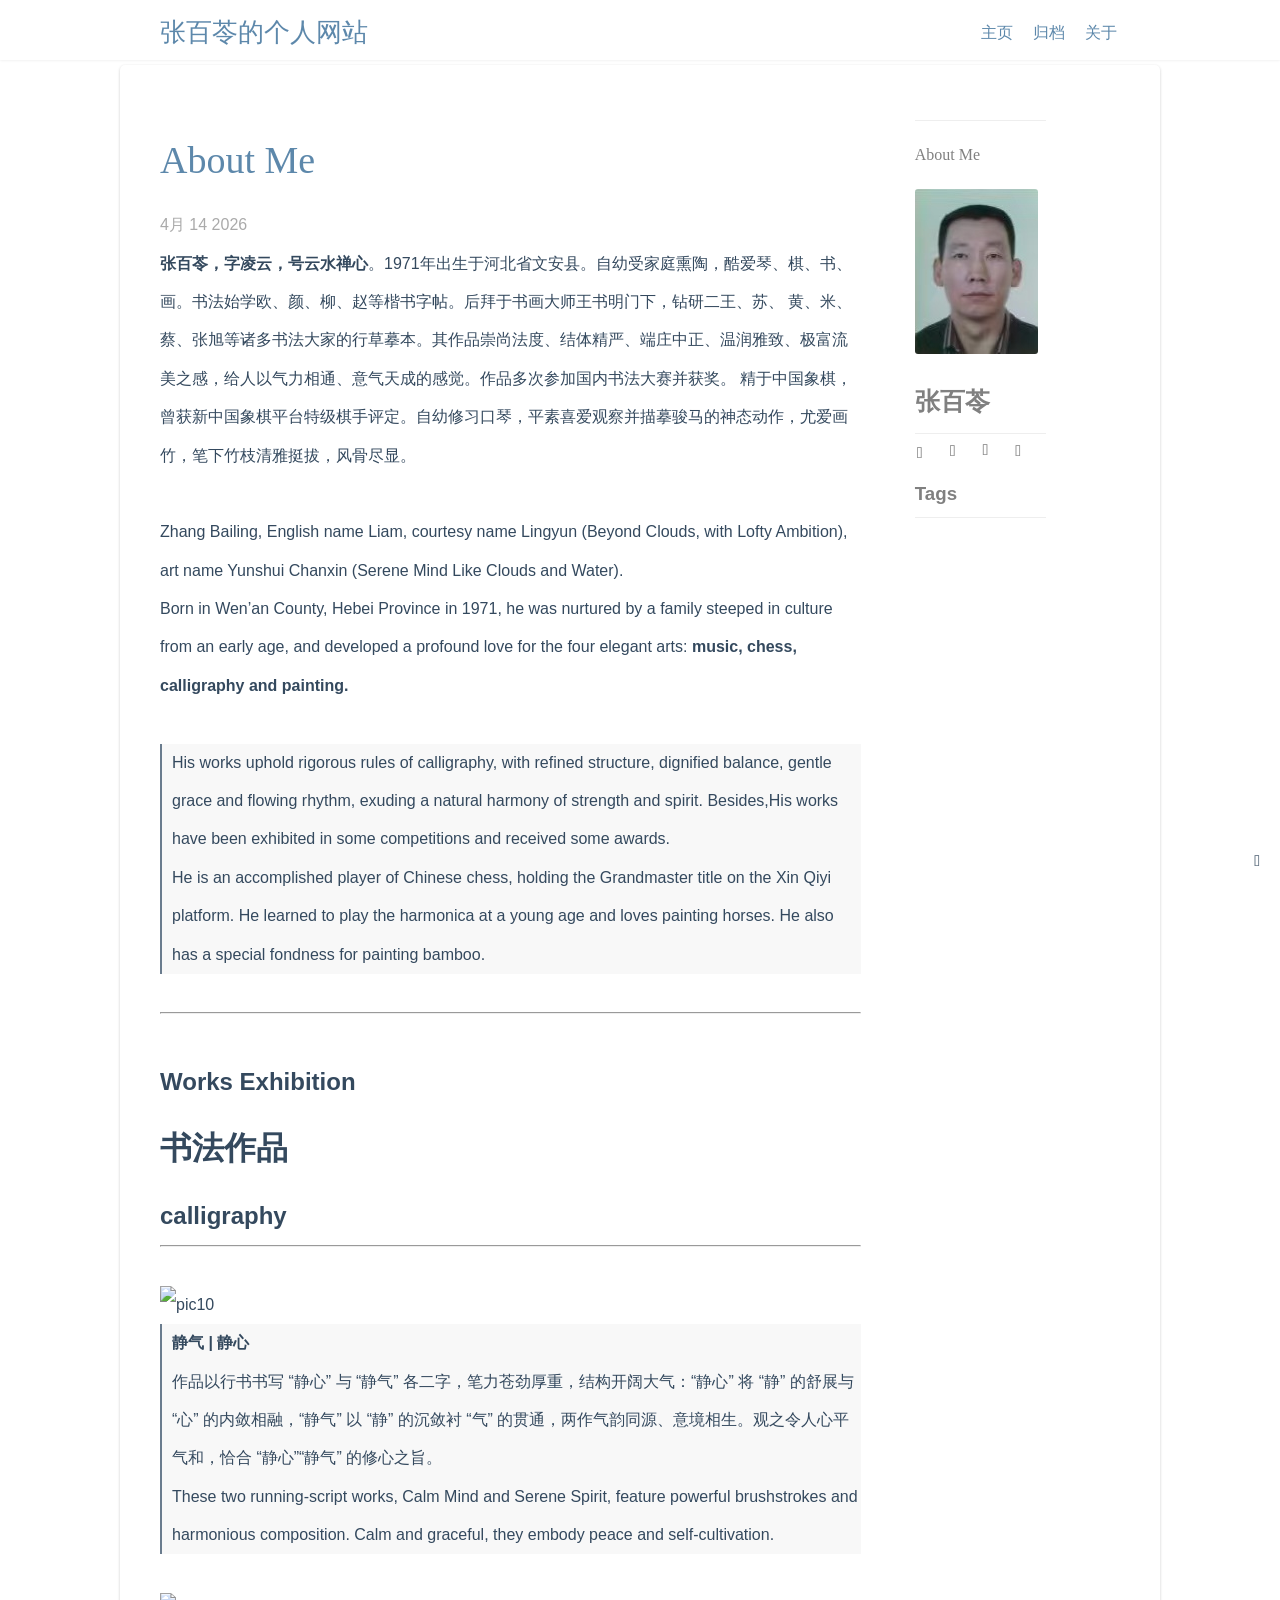
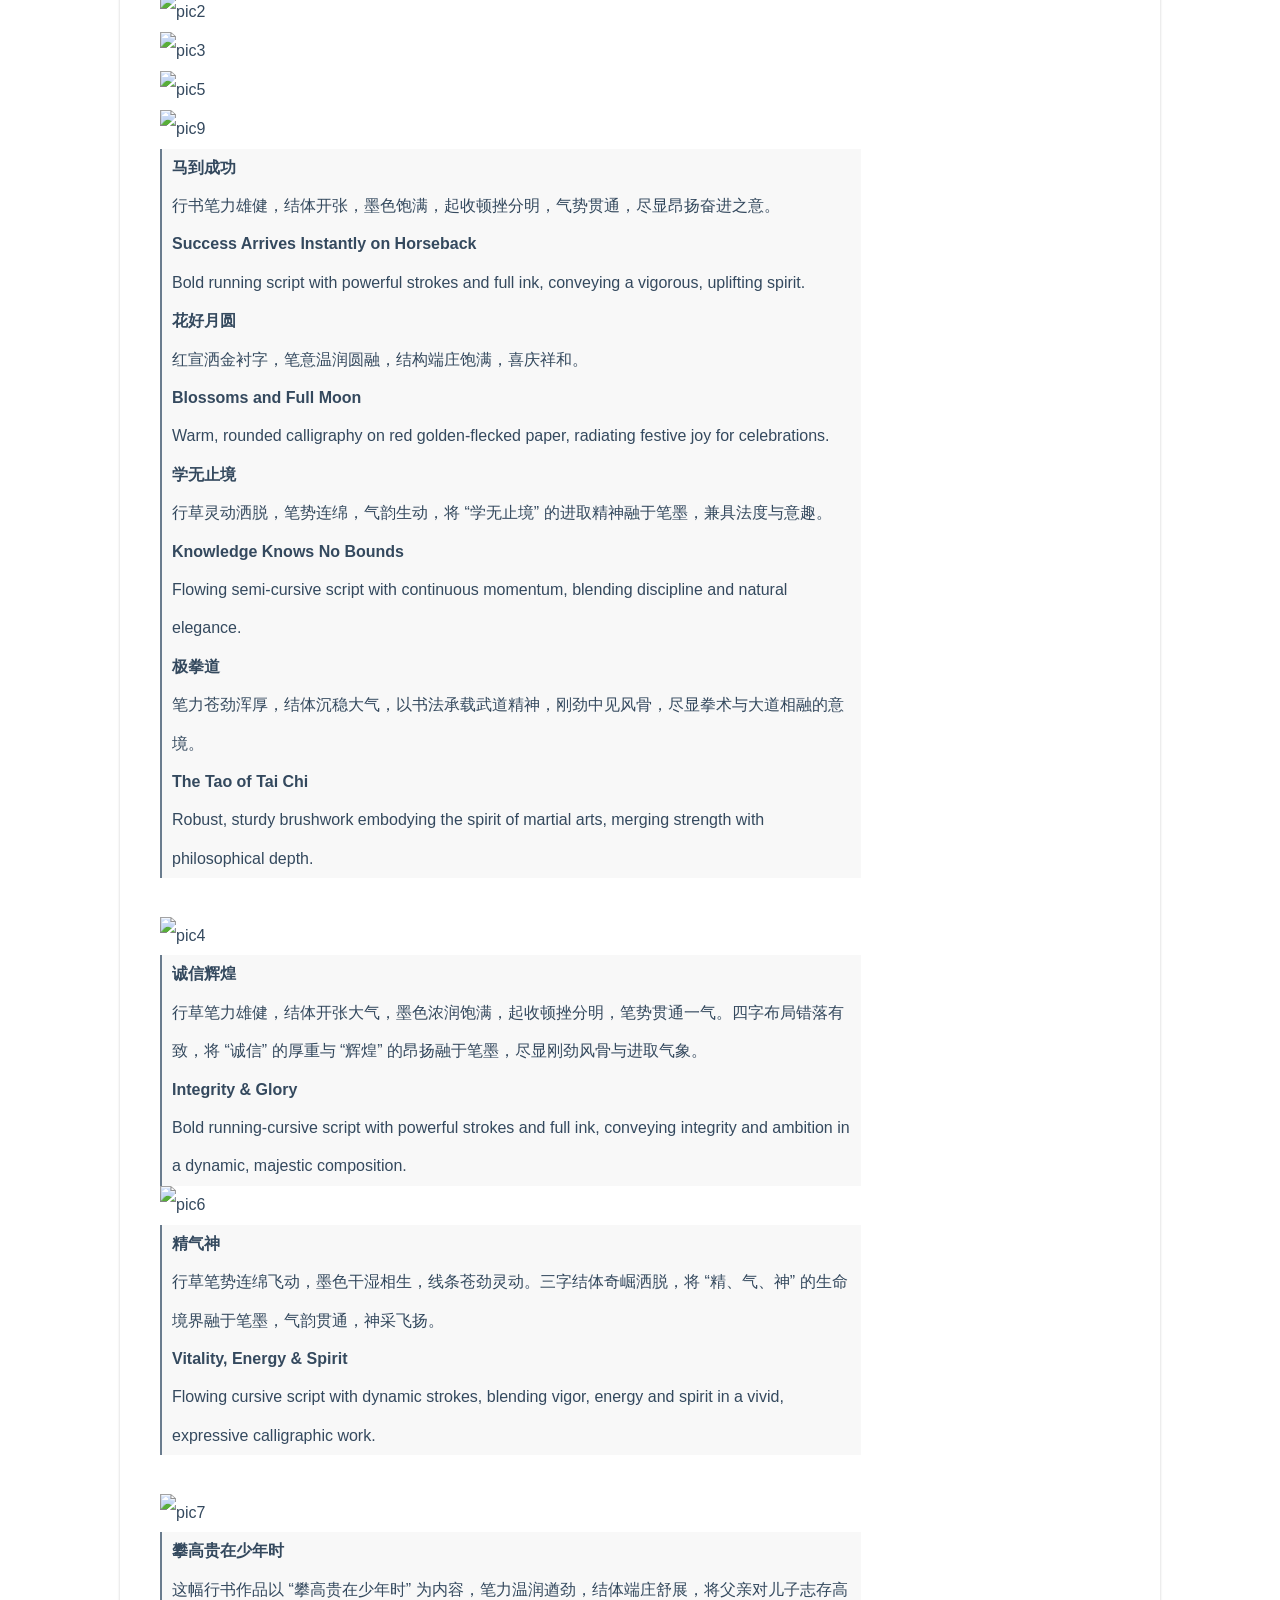
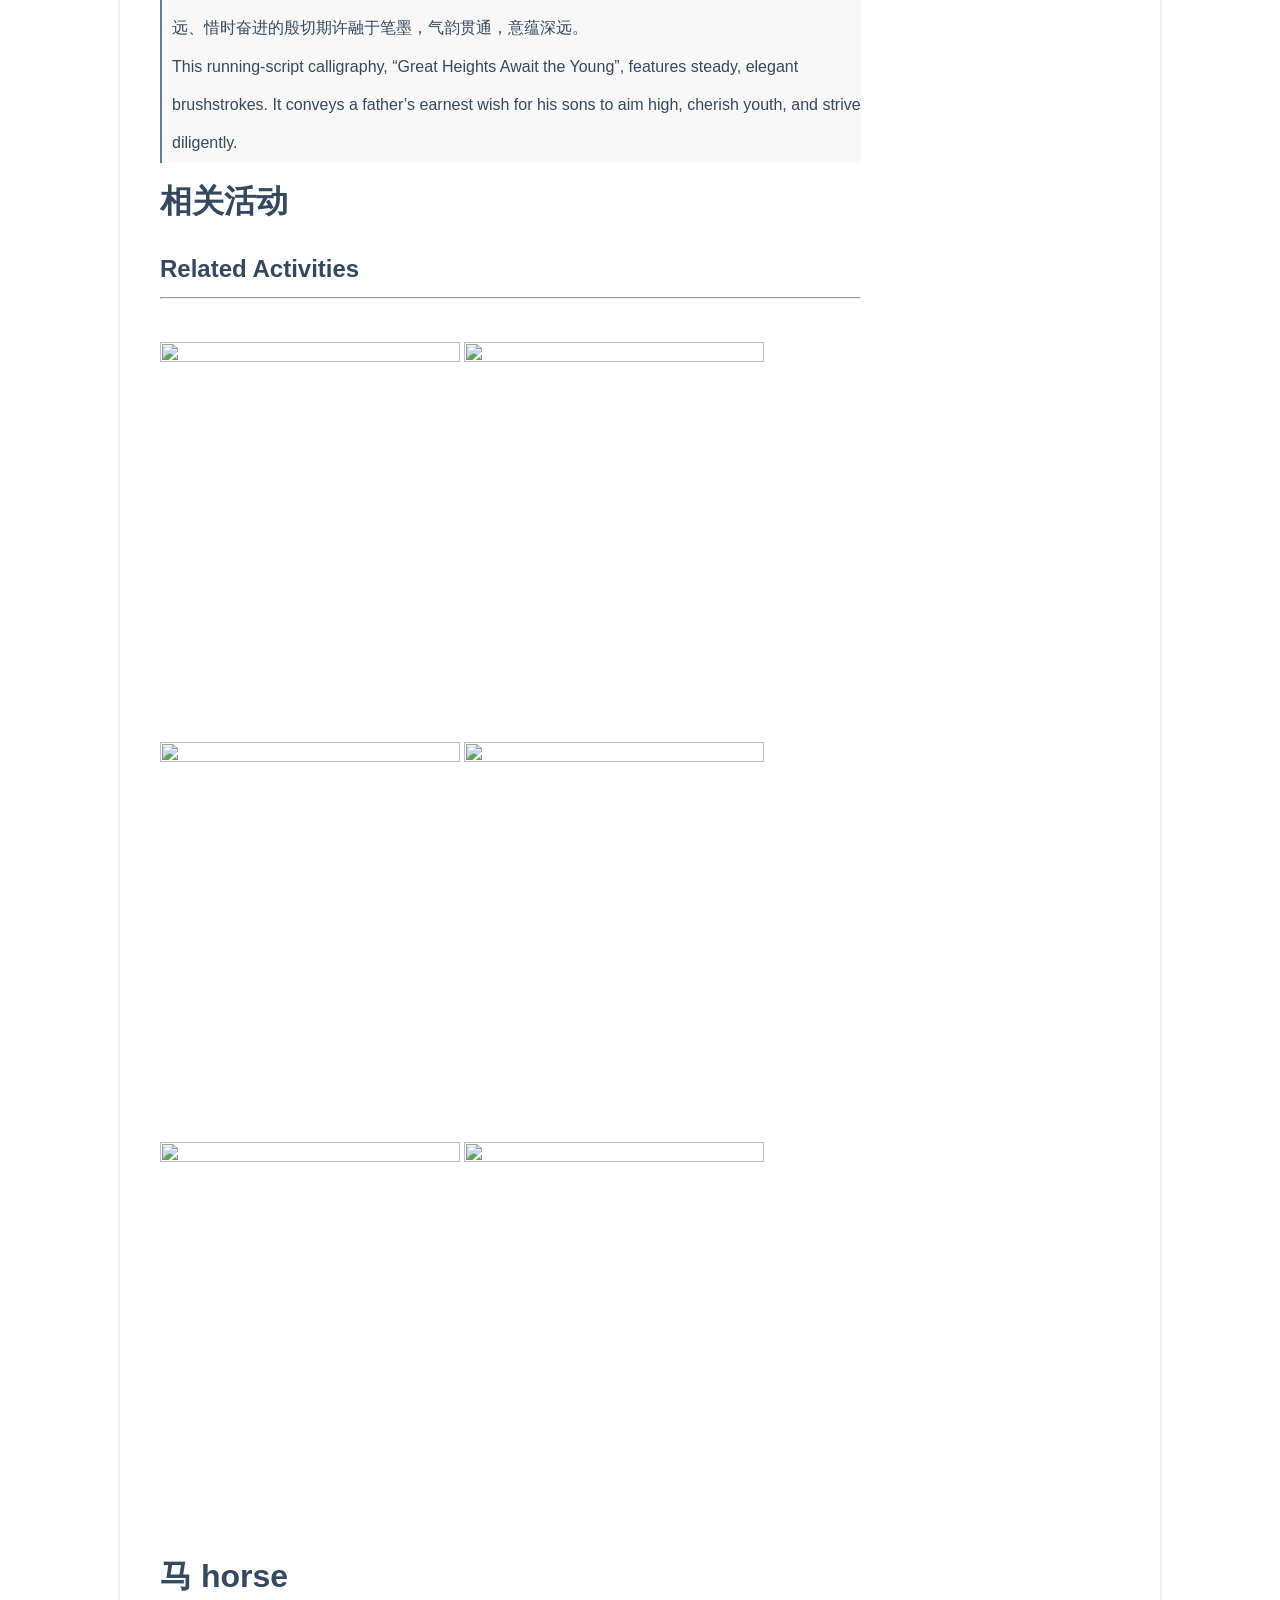
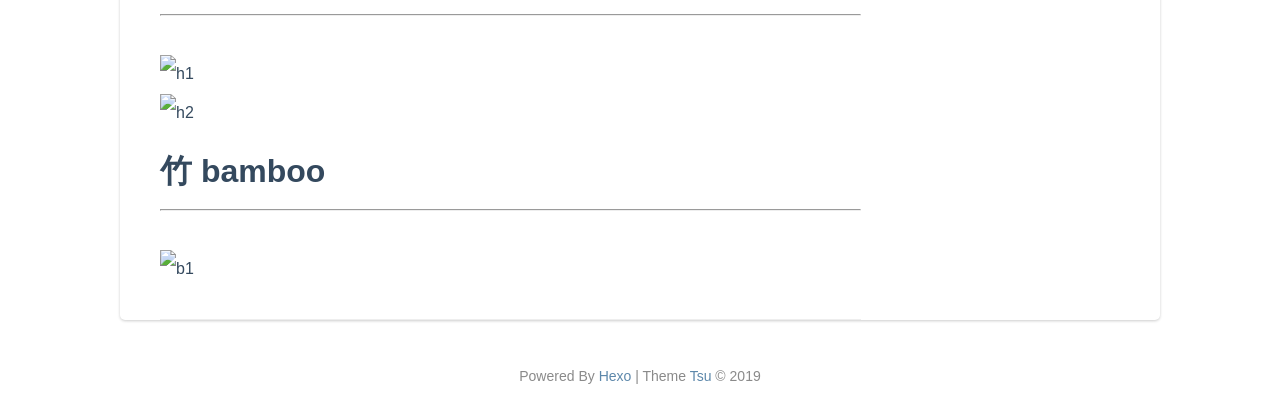
==== commit 5c566de1: "Site updated: 2026-04-15 12:17:34" ====
--- a/index.html
+++ b/index.html
@@ -65,7 +65,7 @@
 <hr>
 <br>
 
-<h2 id="Works-Exhibition"><a href="#Works-Exhibition" class="headerlink" title="Works Exhibition"></a>Works Exhibition</h2><h1 id="书法作品"><a href="#书法作品" class="headerlink" title="书法作品"></a>书法作品</h1><h1 id="calligraphy"><a href="#calligraphy" class="headerlink" title="calligraphy"></a>calligraphy</h1><hr>
+<h2 id="Works-Exhibition"><a href="#Works-Exhibition" class="headerlink" title="Works Exhibition"></a>Works Exhibition</h2><h1 id="书法作品"><a href="#书法作品" class="headerlink" title="书法作品"></a>书法作品</h1><h2 id="calligraphy"><a href="#calligraphy" class="headerlink" title="calligraphy"></a>calligraphy</h2><hr>
 <br>
 
 <p><img src="https://picgo-1398775008.cos.ap-guangzhou.myqcloud.com/799c5577877974f880c52cbcc6b7584.jpg" alt="pic10"></p>
@@ -78,22 +78,14 @@
 
 <p><img src="https://picgo-1398775008.cos.ap-guangzhou.myqcloud.com/%E4%B9%A6%E6%B3%95%20(1).jpg" alt="pic2"><br><img src="https://picgo-1398775008.cos.ap-guangzhou.myqcloud.com/%E4%B9%A6%E6%B3%95%20(2).jpg" alt="pic3"><br><img src="https://picgo-1398775008.cos.ap-guangzhou.myqcloud.com/%E4%B9%A6%E6%B3%95%20(4).jpg" alt="pic5"><br><img src="https://picgo-1398775008.cos.ap-guangzhou.myqcloud.com/%E4%B9%A6%E6%B3%95%20(8).jpg" alt="pic9">	</p>
 <blockquote>
-<ul>
-<li><strong>马到成功</strong><br> 行书笔力雄健，结体开张，墨色饱满，起收顿挫分明，气势贯通，尽显昂扬奋进之意。</li>
-</ul>
-<p> <strong>Success Arrives Instantly on Horseback</strong><br> Bold running script with powerful strokes and full ink, conveying a vigorous, uplifting spirit.</p>
-<ul>
-<li><strong>花好月圆</strong><br> 红宣洒金衬字，笔意温润圆融，结构端庄饱满，喜庆祥和。</li>
-</ul>
-<p> <strong>Blossoms and Full Moon</strong><br> Warm, rounded calligraphy on red golden-flecked paper, radiating festive joy for celebrations.</p>
-<ul>
-<li><strong>学无止境</strong><br> 行草灵动洒脱，笔势连绵，气韵生动，将 “学无止境” 的进取精神融于笔墨，兼具法度与意趣。</li>
-</ul>
-<p> <strong>Knowledge Knows No Bounds</strong><br> Flowing semi-cursive script with continuous momentum, blending discipline and natural elegance.</p>
-<ul>
-<li><strong>极拳道</strong><br> 笔力苍劲浑厚，结体沉稳大气，以书法承载武道精神，刚劲中见风骨，尽显拳术与大道相融的意境。</li>
-</ul>
-<p> <strong>The Tao of Tai Chi</strong><br> Robust, sturdy brushwork embodying the spirit of martial arts, merging strength with philosophical depth.</p>
+<p><strong>马到成功</strong><br>行书笔力雄健，结体开张，墨色饱满，起收顿挫分明，气势贯通，尽显昂扬奋进之意。</p>
+<p><strong>Success Arrives Instantly on Horseback</strong><br>Bold running script with powerful strokes and full ink, conveying a vigorous, uplifting spirit.</p>
+<p><strong>花好月圆</strong><br>红宣洒金衬字，笔意温润圆融，结构端庄饱满，喜庆祥和。</p>
+<p><strong>Blossoms and Full Moon</strong><br>Warm, rounded calligraphy on red golden-flecked paper, radiating festive joy for celebrations.</p>
+<p><strong>学无止境</strong><br>行草灵动洒脱，笔势连绵，气韵生动，将 “学无止境” 的进取精神融于笔墨，兼具法度与意趣。</p>
+<p><strong>Knowledge Knows No Bounds</strong><br>Flowing semi-cursive script with continuous momentum, blending discipline and natural elegance.</p>
+<p><strong>极拳道</strong><br>笔力苍劲浑厚，结体沉稳大气，以书法承载武道精神，刚劲中见风骨，尽显拳术与大道相融的意境。</p>
+<p><strong>The Tao of Tai Chi</strong><br>Robust, sturdy brushwork embodying the spirit of martial arts, merging strength with philosophical depth.</p>
 </blockquote>
 <br>
 
@@ -114,7 +106,7 @@
 <p><strong>攀高贵在少年时</strong></p>
 <p>这幅行书作品以 “攀高贵在少年时” 为内容，笔力温润遒劲，结体端庄舒展，将父亲对儿子志存高远、惜时奋进的殷切期许融于笔墨，气韵贯通，意蕴深远。<br>This running-script calligraphy, “Great Heights Await the Young”, features steady, elegant brushstrokes. It conveys a father’s earnest wish for his sons to aim high, cherish youth, and strive diligently.</p>
 </blockquote>
-<h1 id="相关活动"><a href="#相关活动" class="headerlink" title="相关活动"></a>相关活动</h1><h1 id="Related-Activities"><a href="#Related-Activities" class="headerlink" title="Related Activities"></a>Related Activities</h1><hr>
+<h1 id="相关活动"><a href="#相关活动" class="headerlink" title="相关活动"></a>相关活动</h1><h2 id="Related-Activities"><a href="#Related-Activities" class="headerlink" title="Related Activities"></a>Related Activities</h2><hr>
 <br>
 <img src="https://picgo-1398775008.cos.ap-guangzhou.myqcloud.com/%E6%B4%BB%E5%8A%A81.png" class="RA1" width="300" height="400">
 <img src="https://picgo-1398775008.cos.ap-guangzhou.myqcloud.com/%E6%B4%BB%E5%8A%A83%20(1).jpg" class="RA2" width="300" height="400">
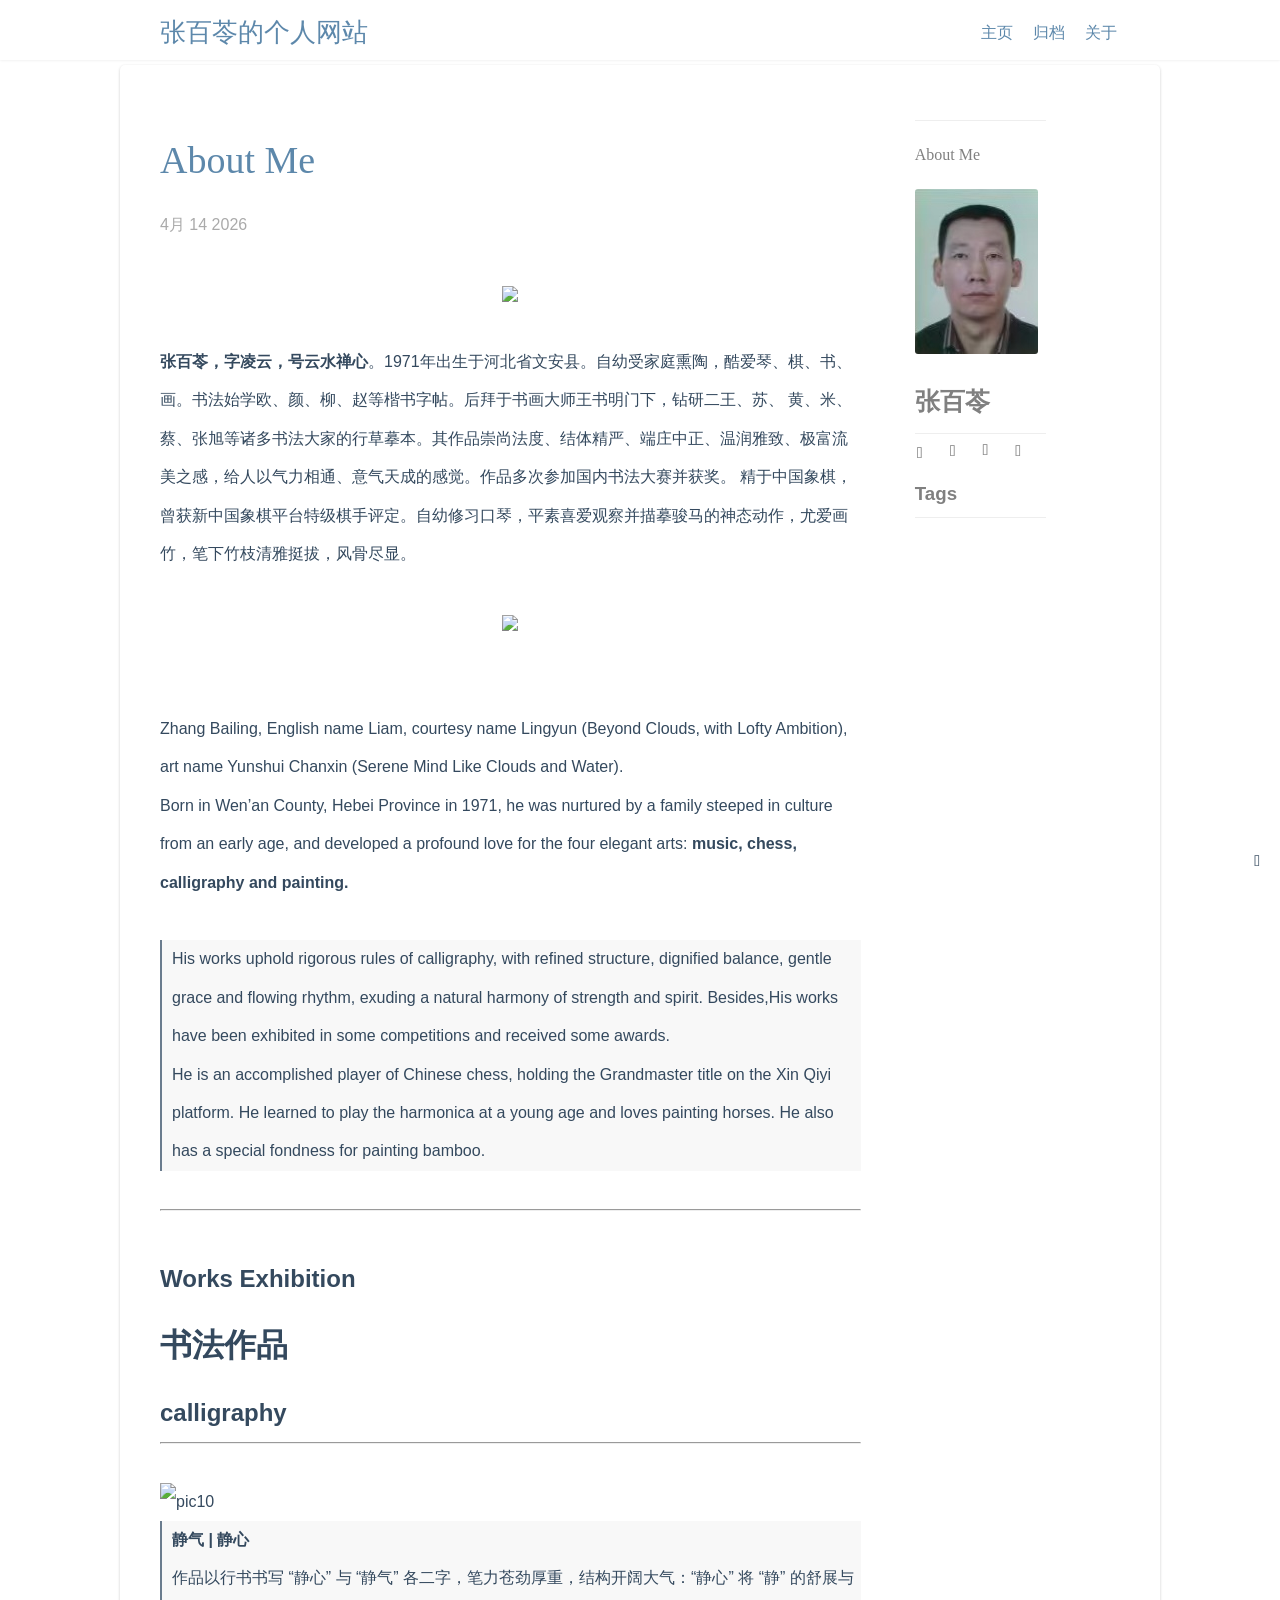
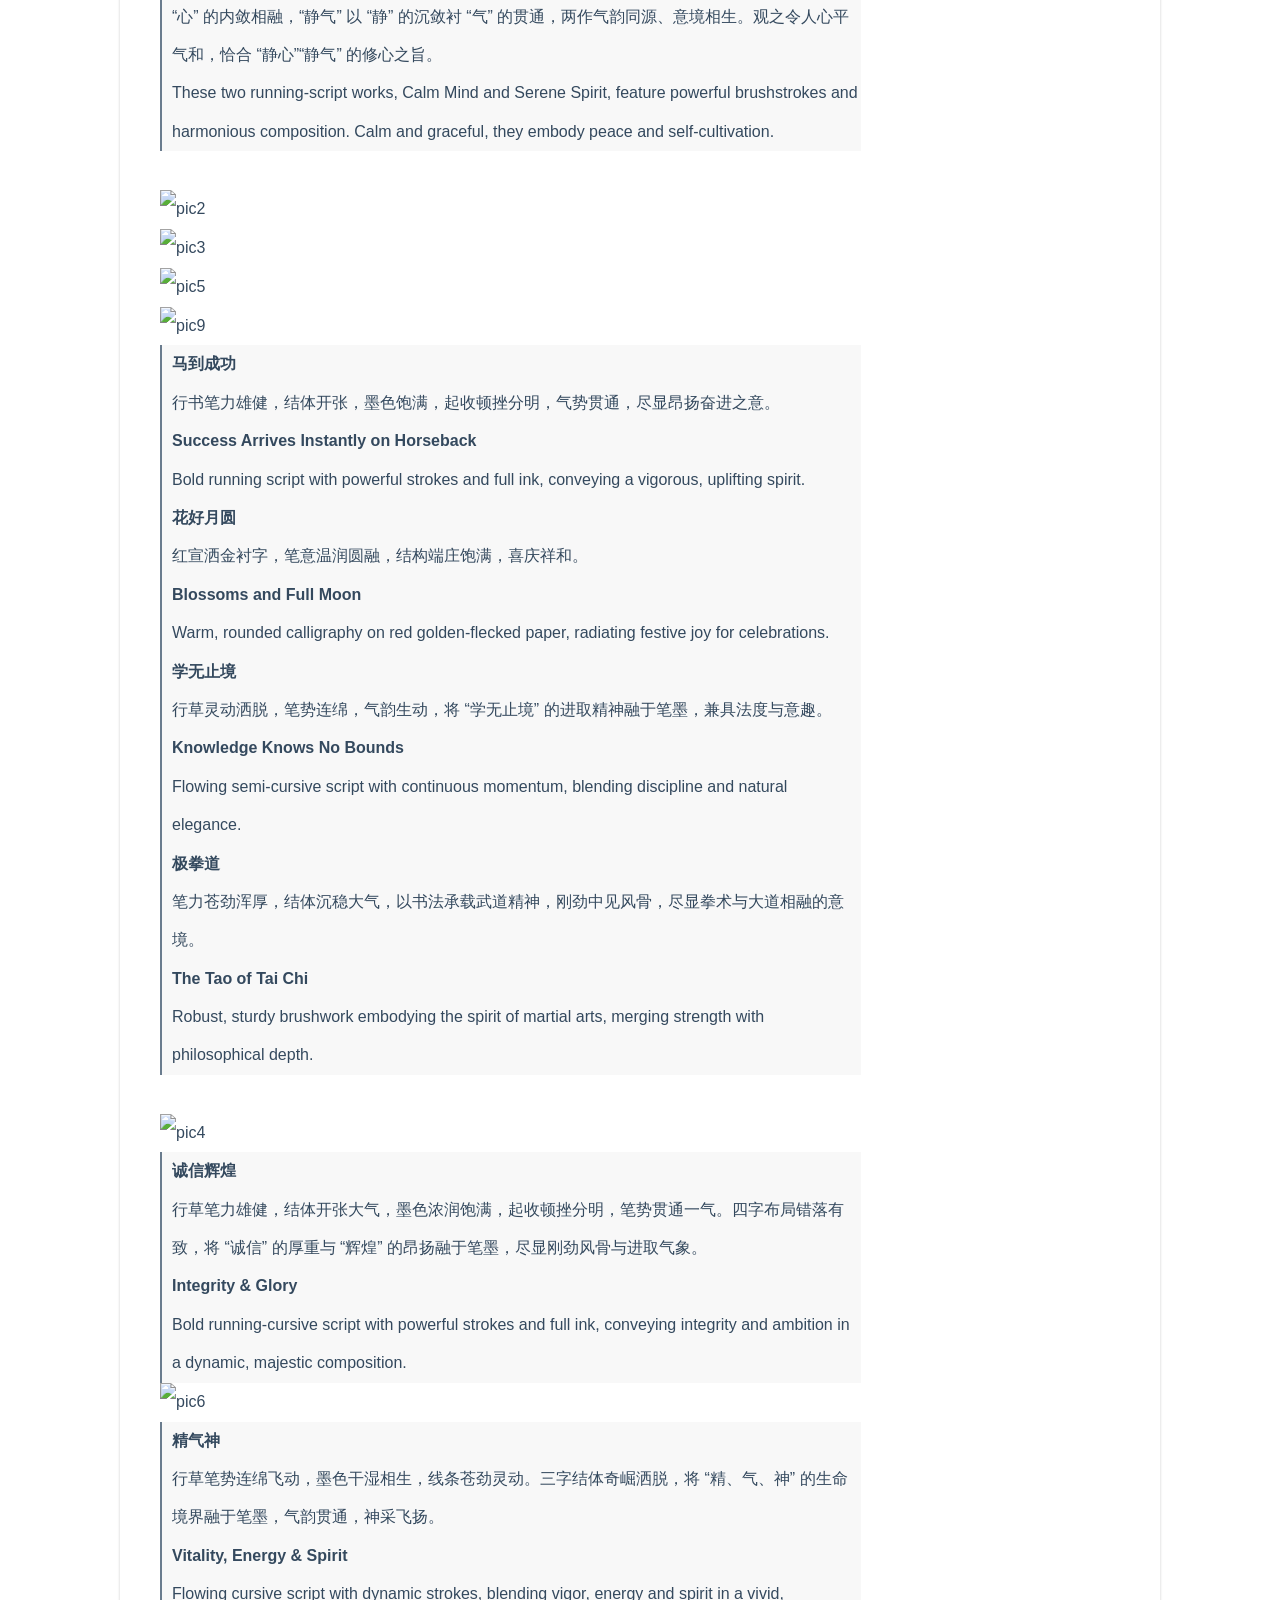
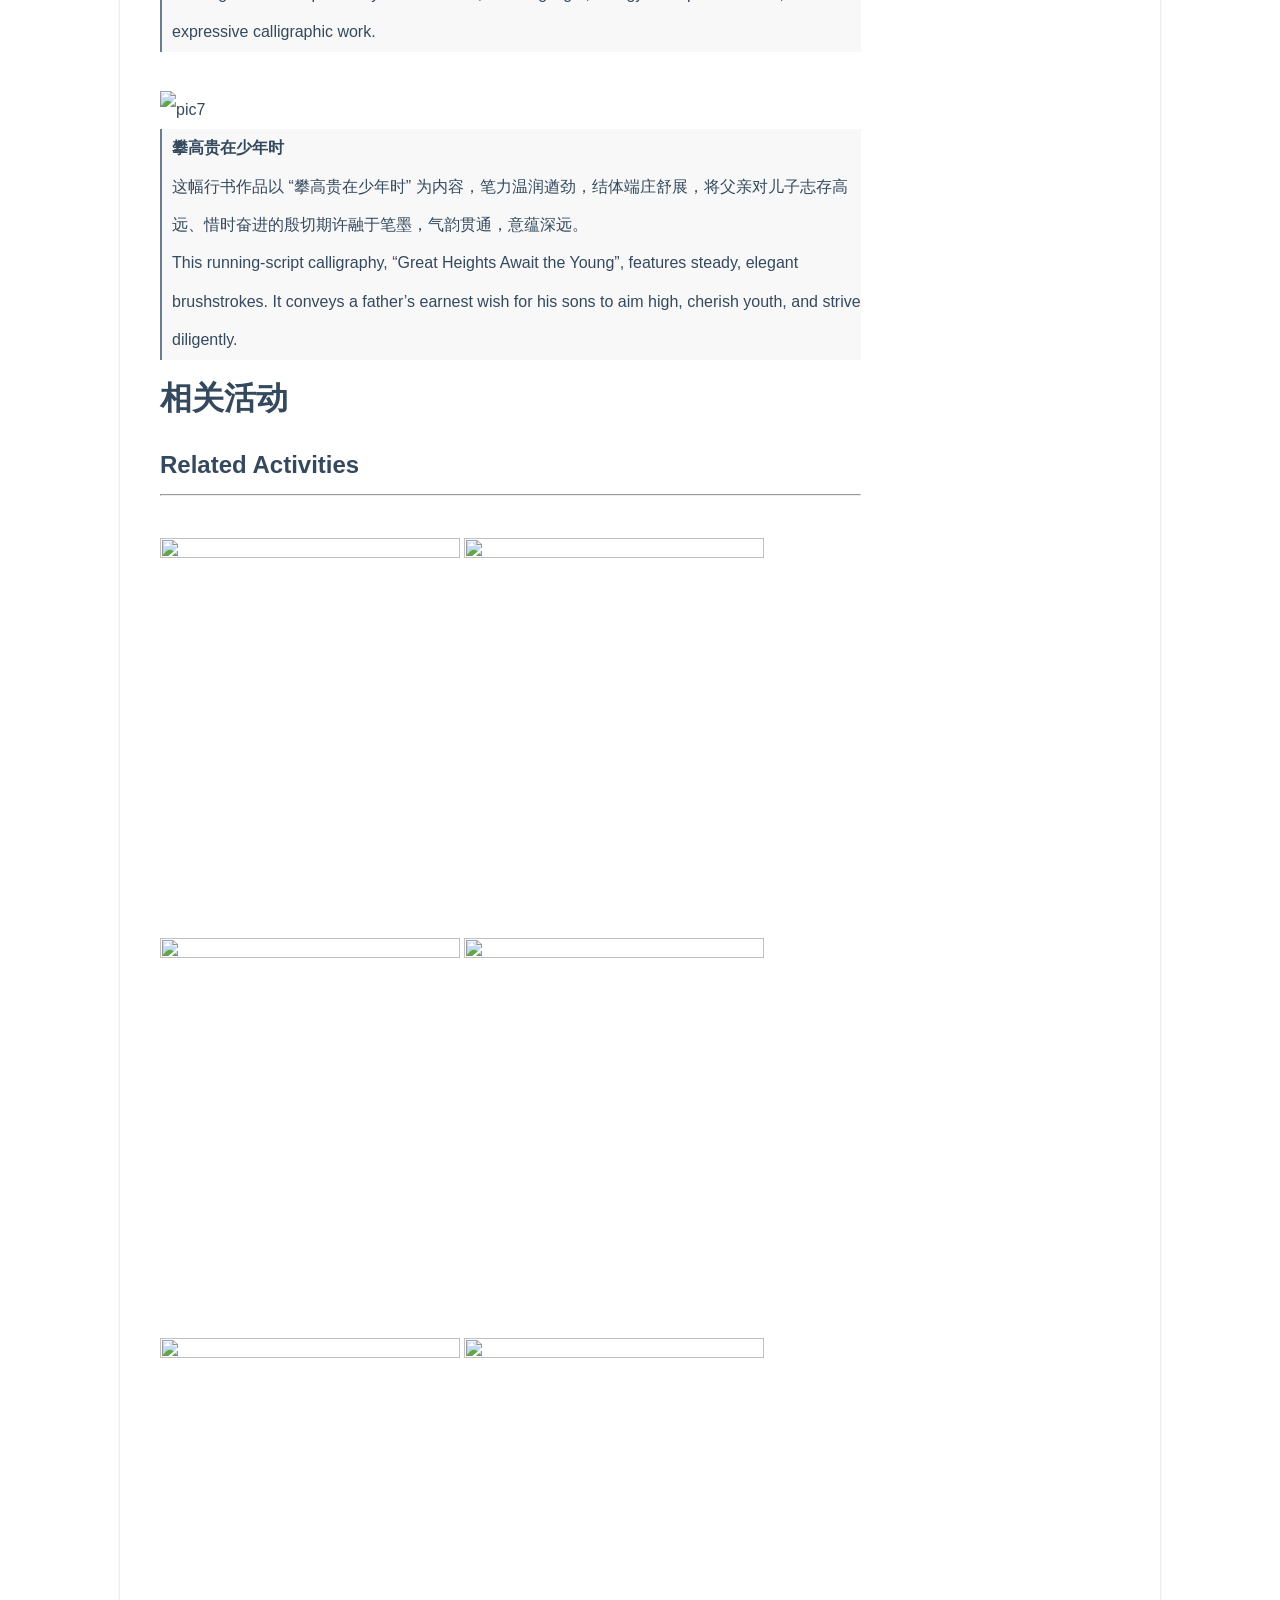
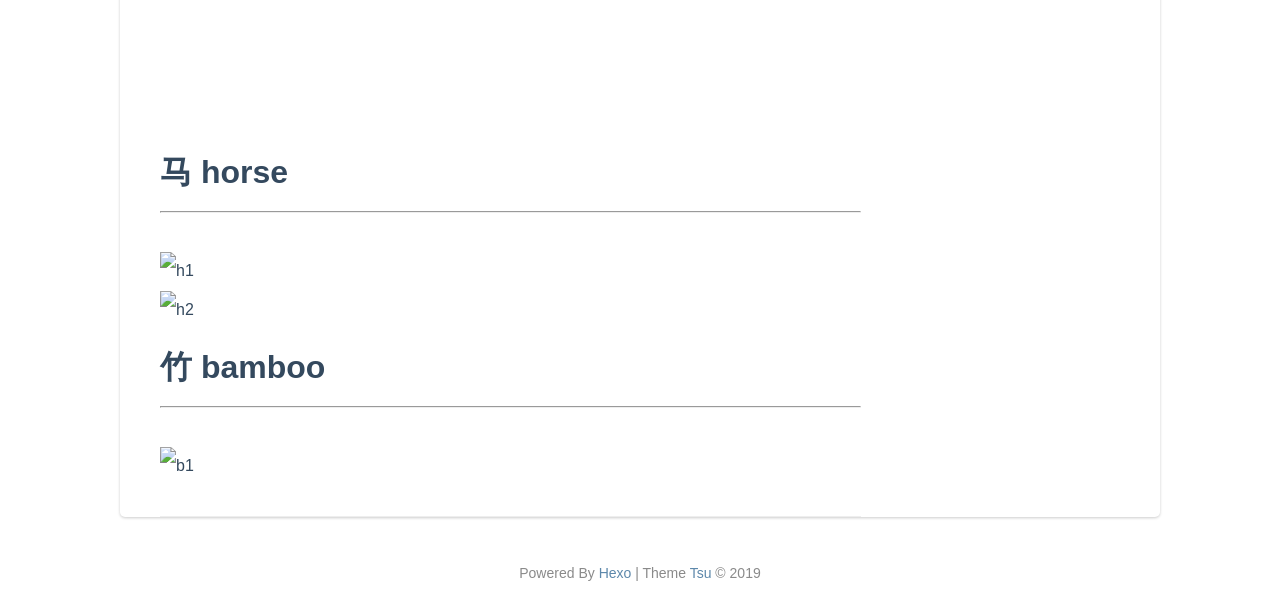
==== commit 4d8b9096: "Site updated: 2026-04-15 12:23:21" ====
--- a/index.html
+++ b/index.html
@@ -49,7 +49,15 @@
             <p class="sub">4月 14 2026</p>
             <div class="post-content">
                 
-                    <p><strong>张百苓，字凌云，号云水禅心</strong>。1971年出生于河北省文安县。自幼受家庭熏陶，酷爱琴、棋、书、画。书法始学欧、颜、柳、赵等楷书字帖。后拜于书画大师王书明门下，钻研二王、苏、 黄、米、蔡、张旭等诸多书法大家的行草摹本。其作品崇尚法度、结体精严、端庄中正、温润雅致、极富流美之感，给人以气力相通、意气天成的感觉。作品多次参加国内书法大赛并获奖。 精于中国象棋，曾获新中国象棋平台特级棋手评定。自幼修习口琴，平素喜爱观察并描摹骏马的神态动作，尤爱画竹，笔下竹枝清雅挺拔，风骨尽显。</p>
+                    <div style="text-align:center; margin:30px 0;">
+<img src="https://picgo-1398775008.cos.ap-guangzhou.myqcloud.com/%E5%A4%B4%E5%83%8F1.jpg" class="a1">
+</div>
+
+<p><strong>张百苓，字凌云，号云水禅心</strong>。1971年出生于河北省文安县。自幼受家庭熏陶，酷爱琴、棋、书、画。书法始学欧、颜、柳、赵等楷书字帖。后拜于书画大师王书明门下，钻研二王、苏、 黄、米、蔡、张旭等诸多书法大家的行草摹本。其作品崇尚法度、结体精严、端庄中正、温润雅致、极富流美之感，给人以气力相通、意气天成的感觉。作品多次参加国内书法大赛并获奖。 精于中国象棋，曾获新中国象棋平台特级棋手评定。自幼修习口琴，平素喜爱观察并描摹骏马的神态动作，尤爱画竹，笔下竹枝清雅挺拔，风骨尽显。</p>
+<div style="text-align:center; margin:30px 0;">
+<img src="https://picgo-1398775008.cos.ap-guangzhou.myqcloud.com/%E5%A4%B4%E5%83%8F2.jpg" class="a1">
+</div>
+
 <br>
 
 <p>Zhang Bailing, English name  Liam, courtesy name Lingyun (Beyond Clouds, with Lofty Ambition), art name Yunshui Chanxin (Serene Mind Like Clouds and Water). </p>
